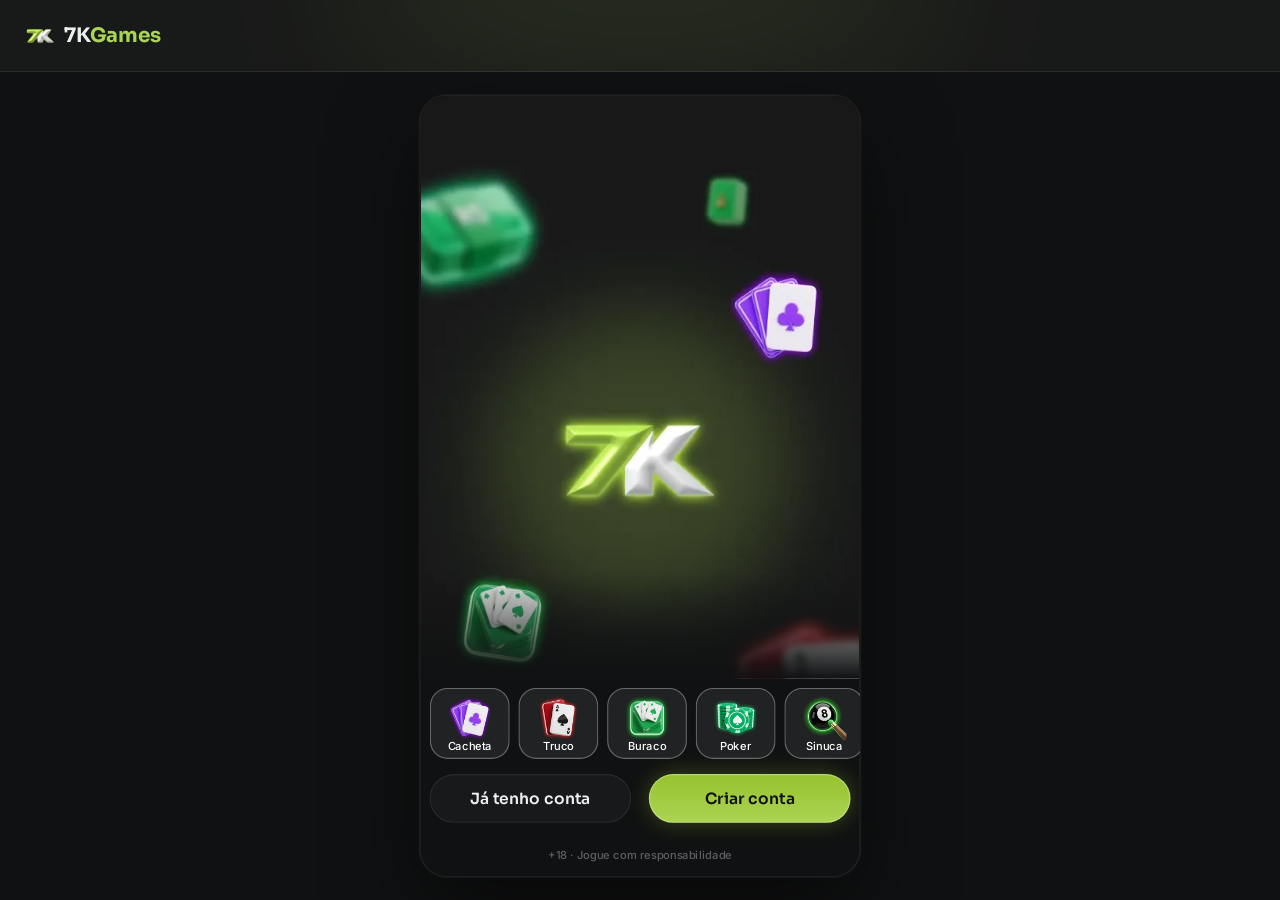
==== index.html @ 57fdcf3d "Loja por classe + O Grande Assalto completa (como no EstrelaGames eb42a3c): famílias em 3 classes (O" ====
<!doctype html>
<html lang="pt-BR">
<head>
<meta charset="utf-8">
<meta name="viewport" content="width=device-width, initial-scale=1, viewport-fit=cover, user-scalable=no">
<meta name="robots" content="noindex, nofollow">
<meta name="theme-color" content="#141e2a">
<meta name="mobile-web-app-capable" content="yes">
<meta name="apple-mobile-web-app-capable" content="yes">
<meta name="apple-mobile-web-app-status-bar-style" content="black-translucent">
<title>7K Games · protótipo</title>
<link rel="icon" href="assets/ui/logo_icon.webp">
<link rel="preconnect" href="https://fonts.googleapis.com">
<link rel="preconnect" href="https://fonts.gstatic.com" crossorigin>
<link rel="stylesheet" href="https://fonts.googleapis.com/css2?family=Inter:wght@400;500;600;700&family=Sora:wght@600;700;800&display=swap">
<link rel="stylesheet" href="css/tokens.css?v=7k-11202128">
<link rel="stylesheet" href="css/ui.css?v=7k-11202128">
<link rel="stylesheet" href="css/screens.css?v=7k-11202128">
<link rel="stylesheet" href="css/game.css?v=7k-11202128">
<link rel="stylesheet" href="css/desk.css?v=7k-11202128">
</head>
<body>
<svg width="0" height="0" style="position:absolute" aria-hidden="true">
  <defs><clipPath id="hexclip" clipPathUnits="objectBoundingBox"><path id="hexpath" d=""/></clipPath></defs>
  <symbol id="s-E" viewBox="0 0 16 20"><path d="M8 0C5 4 0 7.5 0 11.5C0 14 2 16 4.5 16C5.7 16 6.8 15.5 7.5 14.7C7.3 16.6 6.5 18.3 5 20H11C9.5 18.3 8.7 16.6 8.5 14.7C9.2 15.5 10.3 16 11.5 16C14 16 16 14 16 11.5C16 7.5 11 4 8 0Z"/></symbol>
  <symbol id="s-C" viewBox="0 0 20 18.4"><path d="M10 18.35L8.55 17.03C3.4 12.36 0 9.28 0 5.5C0 2.420 2.42 0 5.5 0C7.24 0 8.91 0.81 10 2.09C11.09 0.81 12.76 0 14.5 0C17.58 0 20 2.42 20 5.5C20 9.28 16.6 12.36 11.45 17.04L10 18.35Z"/></symbol>
  <symbol id="s-O" viewBox="0 0 15 20"><path d="M7.5 0L15 10L7.5 20L0 10L7.5 0Z"/></symbol>
  <symbol id="s-P" viewBox="0 0 18 18.5"><path d="M9 0C11.3 0 13.2 1.9 13.2 4.2C13.2 5 13 5.7 12.6 6.3C13 6.2 13.4 6.1 13.8 6.1C16.1 6.1 18 8 18 10.3C18 12.6 16.1 14.5 13.8 14.5C12.5 14.5 11.3 13.9 10.5 12.9C10.7 14.9 11.6 16.8 13.1 18.5H4.9C6.4 16.8 7.3 14.9 7.5 12.9C6.7 13.9 5.5 14.5 4.2 14.5C1.9 14.5 0 12.6 0 10.3C0 8 1.9 6.1 4.2 6.1C4.6 6.1 5 6.2 5.4 6.3C5 5.7 4.8 5 4.8 4.2C4.8 1.9 6.7 0 9 0Z"/></symbol>
  <symbol id="i-copy" viewBox="0 0 448 512"><path d="M208 0H332.1c12.7 0 24.9 5.1 33.9 14.1l67.9 67.9c9 9 14.1 21.2 14.1 33.9V336c0 26.5-21.5 48-48 48H208c-26.5 0-48-21.5-48-48V48c0-26.5 21.5-48 48-48zM48 128h80v64H64V448H256V416h64v48c0 26.5-21.5 48-48 48H48c-26.5 0-48-21.5-48-48V176c0-26.5 21.5-48 48-48z"/></symbol>
  <symbol id="i-share" viewBox="0 0 448 512"><path d="M352 224c53 0 96-43 96-96s-43-96-96-96s-96 43-96 96c0 4 .2 8 .7 11.9l-94.1 47C145.4 170.2 121.9 160 96 160c-53 0-96 43-96 96s43 96 96 96c25.9 0 49.4-10.2 66.6-26.9l94.1 47c-.5 3.9-.7 7.8-.7 11.9c0 53 43 96 96 96s96-43 96-96s-43-96-96-96c-25.9 0-49.4 10.2-66.6 26.9l-94.1-47c.5-3.9 .7-7.8 .7-11.9s-.2-8-.7-11.9l94.1-47C302.6 213.8 326.1 224 352 224z"/></symbol>
  <symbol id="i-wa" viewBox="0 0 448 512"><path d="M380.9 97.1C339 55.1 283.2 32 223.9 32c-122.4 0-222 99.6-222 222 0 39.1 10.2 77.3 29.6 111L0 480l117.7-30.9c32.4 17.7 68.9 27 106.1 27h.1c122.3 0 224.1-99.6 224.1-222 0-59.3-25.2-115-67.1-157zm-157 341.6c-33.2 0-65.7-8.9-94-25.7l-6.7-4-69.8 18.3L72 359.2l-4.4-7c-18.5-29.4-28.2-63.3-28.2-98.2 0-101.7 82.8-184.5 184.6-184.5 49.3 0 95.6 19.2 130.4 54.1 34.8 34.9 56.2 81.2 56.1 130.5 0 101.8-84.9 184.6-186.6 184.6zm101.2-138.2c-5.5-2.8-32.8-16.2-37.9-18-5.1-1.9-8.8-2.8-12.5 2.8-3.7 5.6-14.3 18-17.6 21.8-3.2 3.7-6.5 4.2-12 1.4-32.6-16.3-54-29.1-75.5-66-5.7-9.8 5.7-9.1 16.3-30.3 1.8-3.7.9-6.9-.5-9.7-1.4-2.8-12.5-30.1-17.1-41.2-4.5-10.8-9.1-9.3-12.5-9.5-3.2-.2-6.9-.2-10.6-.2-3.7 0-9.7 1.4-14.8 6.9-5.1 5.6-19.4 19-19.4 46.3 0 27.3 19.9 53.7 22.6 57.4 2.8 3.7 39.1 59.7 94.8 83.8 35.2 15.2 49 16.5 66.6 13.9 10.7-1.6 32.8-13.4 37.4-26.4 4.6-13 4.6-24.1 3.2-26.4-1.3-2.5-5-3.9-10.5-6.6z"/></symbol>
  <symbol id="i-pen" viewBox="0 0 512 512"><path d="M362.7 19.3L314.3 67.7 444.3 197.7l48.4-48.4c25-25 25-65.5 0-90.5L453.3 19.3c-25-25-65.5-25-90.5 0zm-71 71L58.6 323.5c-10.4 10.4-18 23.3-22.2 37.4L1 481.2C-1.5 489.7 .8 498.8 7 505s15.3 8.5 23.7 6.1l120.3-35.4c14.1-4.2 27-11.8 37.4-22.2L421.7 220.3 291.7 90.3z"/></symbol>
  <symbol id="i-plus" viewBox="0 0 448 512"><path d="M256 80c0-17.7-14.3-32-32-32s-32 14.3-32 32v144H48c-17.7 0-32 14.3-32 32s14.3 32 32 32h144v144c0 17.7 14.3 32 32 32s32-14.3 32-32V288h144c17.7 0 32-14.3 32-32s-14.3-32-32-32H256V80z"/></symbol>
  <symbol id="i-chev-l" viewBox="0 0 320 512"><path d="M9.4 233.4c-12.5 12.5-12.5 32.8 0 45.3l192 192c12.5 12.5 32.8 12.5 45.3 0s12.5-32.8 0-45.3L77.3 256 246.6 86.6c12.5-12.5 12.5-32.8 0-45.3s-32.8-12.5-45.3 0l-192 192z"/></symbol>
  <symbol id="i-chev-r" viewBox="0 0 320 512"><path d="M310.6 233.4c12.5 12.5 12.5 32.8 0 45.3l-192 192c-12.5 12.5-32.8 12.5-45.3 0s-12.5-32.8 0-45.3L242.7 256 73.4 86.6c-12.5-12.5-12.5-32.8 0-45.3s32.8-12.5 45.3 0l192 192z"/></symbol>
  <symbol id="i-chev-l-light" viewBox="0 0 320 512"><path d="M20.7 267.3c-6.2-6.2-6.2-16.4 0-22.6l192-192c6.2-6.2 16.4-6.2 22.6 0s6.2 16.4 0 22.6L54.6 256 235.3 436.7c6.2 6.2 6.2 16.4 0 22.6s-16.4 6.2-22.6 0l-192-192z"/></symbol>
  <symbol id="i-chev-r-light" viewBox="0 0 320 512"><path d="M299.3 244.7c6.2 6.2 6.2 16.4 0 22.6l-192 192c-6.2 6.2-16.4 6.2-22.6 0s-6.2-16.4 0-22.6L265.4 256 84.7 75.3c-6.2-6.2-6.2-16.4 0-22.6s16.4-6.2 22.6 0l192 192z"/></symbol>
  <symbol id="i-x" viewBox="0 0 384 512"><path d="M324.5 411.1c6.2 6.2 16.4 6.2 22.6 0s6.2-16.4 0-22.6L214.6 256 347.1 123.5c6.2-6.2 6.2-16.4 0-22.6s-16.4-6.2-22.6 0L192 233.4 59.5 100.9c-6.2-6.2-16.4-6.2-22.6 0s-6.2 16.4 0 22.6L169.4 256 36.9 388.5c-6.2 6.2-6.2 16.4 0 22.6s16.4 6.2 22.6 0L192 278.6 324.5 411.1z"/></symbol>
  <symbol id="i-search" viewBox="0 0 512 512"><path d="M384 208A176 176 0 1 0 32 208a176 176 0 1 0 352 0zM343.3 366C307 397.2 259.7 416 208 416C93.1 416 0 322.9 0 208S93.1 0 208 0S416 93.1 416 208c0 51.7-18.8 99-50 135.3L507.3 484.7c6.2 6.2 6.2 16.4 0 22.6s-16.4 6.2-22.6 0L343.3 366z"/></symbol>
  <symbol id="i-check" viewBox="0 0 512 512"><path d="M256 512A256 256 0 1 0 256 0a256 256 0 1 0 0 512zM369 209L241 337c-9.4 9.4-24.6 9.4-33.9 0l-64-64c-9.4-9.4-9.4-24.6 0-33.9s24.6-9.4 33.9 0l47 47L335 175c9.4-9.4 24.6-9.4 33.9 0s9.4 24.6 0 33.9z"/></symbol>
  <symbol id="i-eye" viewBox="0 0 576 512"><path d="M288 32c-80.8 0-145.5 36.8-192.6 80.6C48.6 156 17.3 208 2.5 243.7c-3.3 7.9-3.3 16.7 0 24.6C17.3 304 48.6 356 95.4 399.4C142.5 443.2 207.2 480 288 480s145.5-36.8 192.6-80.6c46.8-43.5 78.1-95.4 93-131.1c3.3-7.9 3.3-16.7 0-24.6c-14.9-35.7-46.2-87.7-93-131.1C433.5 68.8 368.8 32 288 32zM144 256a144 144 0 1 1 288 0 144 144 0 1 1 -288 0zm144-64c0 35.3-28.7 64-64 64c-7.1 0-13.9-1.2-20.3-3.3c-5.5-1.8-11.9 1.6-11.7 7.4c.3 6.9 1.3 13.8 3.2 20.7c13.7 51.2 66.4 81.6 117.6 67.9s81.6-66.4 67.9-117.6c-11.1-41.5-47.8-69.4-88.6-71.1c-5.8-.2-9.2 6.1-7.4 11.7c2.1 6.4 3.3 13.2 3.3 20.3z"/></symbol>
  <symbol id="i-send" viewBox="0 0 512 512"><path d="M498.1 5.6c10.1 7 15.4 19.1 13.5 31.2l-64 416c-1.5 9.7-7.4 18.2-16 23s-18.9 5.4-28 1.6L284 427.7l-68.5 74.1c-8.9 9.7-22.9 12.9-35.2 8.1S160 493.2 160 480V396.4c0-4 1.5-7.8 4.2-10.7L331.8 202.8c5.8-6.3 5.6-16-.4-22s-15.7-6.4-22-.7L106 360.8 17.7 316.6C7.1 311.3 .3 300.7 0 288.9s5.9-22.8 16.1-28.7l448-256c10.7-6.1 23.9-5.5 34 1.4z"/></symbol>
  <symbol id="i-star" viewBox="0 0 576 512"><path d="M316.9 18C311.6 7 300.4 0 288.1 0s-23.4 7-28.8 18L195 150.3 51.4 171.5c-12 1.8-22 10.2-25.7 21.7s-.7 24.2 7.9 32.7L137.8 329 113.2 474.7c-2 12 3 24.2 12.9 31.3s23 8 33.8 2.3l128.3-68.5 128.3 68.5c10.8 5.7 23.9 4.9 33.8-2.3s14.9-19.3 12.9-31.3L438.5 329 542.7 225.9c8.6-8.5 11.7-21.2 7.9-32.7s-13.7-19.9-25.7-21.7L381.2 150.3 316.9 18z"/></symbol>
  <symbol id="i-star-o" viewBox="0 0 576 512"><path d="M287.9 0c9.2 0 17.6 5.2 21.6 13.5l68.6 141.3 153.2 22.6c9 1.3 16.5 7.6 19.3 16.3s.5 18.1-5.9 24.5L433.6 328.4l26.2 155.6c1.5 9-2.2 18.1-9.7 23.5s-17.3 6-25.3 1.7l-137-73.2L151 509.1c-8.1 4.3-17.9 3.7-25.3-1.7s-11.2-14.5-9.7-23.5l26.2-155.6L31.1 218.2c-6.5-6.4-8.7-15.9-5.9-24.5s10.3-14.9 19.3-16.3l153.2-22.6L266.3 13.5C270.4 5.2 278.7 0 287.9 0zm0 79L235.4 187.2c-3.5 7.1-10.2 12.1-18.1 13.3L99 217.9 184.9 303c5.5 5.5 8.1 13.3 6.8 21L171.4 443.7l105.2-56.2c7.1-3.8 15.6-3.7 22.6 0l105.2 56.2L384.2 324.1c-1.3-7.7 1.2-15.5 6.8-21l85.9-85.1L358.6 200.5c-7.8-1.2-14.6-6.1-18.1-13.3L287.9 79z"/></symbol>
</svg>

<!-- desktop (js/desk.js): header largo, menu e chat ao vivo em volta da coluna 9:16 -->
<header class="dkh" id="dkh"></header>
<aside class="dkl" id="dkl" aria-label="Menu"></aside>
<aside class="dkr" id="dkr" aria-label="Chat ao vivo"></aside>

<div class="stage-wrap"><div class="phone" id="phone">
  <div class="status" aria-hidden="true"><span>9:41</span><span class="island"></span>
    <span class="icons"><svg width="18" height="12" viewBox="0 0 18 12" fill="#fff"><rect x="0" y="8" width="3" height="4" rx="1"/><rect x="5" y="5.5" width="3" height="6.5" rx="1"/><rect x="10" y="3" width="3" height="9" rx="1"/><rect x="15" y="0" width="3" height="12" rx="1"/></svg><svg width="16" height="12" viewBox="0 0 16 12" fill="#fff"><path d="M8 2.2c2.3 0 4.4.9 6 2.4l1.1-1.1A10 10 0 0 0 8 .6 10 10 0 0 0 .9 3.5L2 4.6a8.4 8.4 0 0 1 6-2.4zm0 3.3c1.4 0 2.7.5 3.7 1.4l1.1-1.1A7 7 0 0 0 8 3.9a7 7 0 0 0-4.8 1.9l1.1 1.1c1-.9 2.3-1.4 3.7-1.4zm0 3.3c.6 0 1.1.2 1.5.6L8 11 6.5 9.4c.4-.4.9-.6 1.5-.6z"/></svg><svg width="27" height="13" viewBox="0 0 27 13" fill="none"><rect x=".5" y=".5" width="23" height="12" rx="3.5" stroke="#fff" opacity=".4"/><rect x="2" y="2" width="20" height="9" rx="2" fill="#fff"/><rect x="25" y="4.5" width="1.6" height="4" rx=".8" fill="#fff" opacity=".4"/></svg></span>
  </div>
  <div class="app" id="app">
    <!-- telas do app (renderizadas pelo js/screens.js) -->
    <section class="scr" id="view"></section>

    <!-- tela de jogo: os motores (js/games.js) desenham dentro dela -->
    <section class="scr game-scr" id="scr-game" hidden>
      <header class="hud" id="hud"></header>
      <div class="jogo" id="jogo"><div class="board" id="board"></div></div>
      <nav class="mnav" id="mnav">
        <button data-g="voltar"><span class="back"><svg><use href="#i-chev-l-light"/></svg></span><span>Voltar</span></button>
        <button data-g="chat"><img class="ic" src="assets/icons/chat.webp" alt=""><span>Chat</span></button>
        <button data-g="mesa"><img class="ic" src="assets/icons/friends.webp" alt=""><span>Mesa</span></button>
        <button data-g="voz"><img class="ic" id="micIco" src="assets/icons/microphone-off.webp" alt=""><span>Voz</span></button>
        <button data-g="ajustes"><img class="ic" src="assets/icons/gear.webp" alt=""><span>Ajustes</span></button>
      </nav>
    </section>

    <div class="toast" id="toast"><span class="hint-pill" id="toastTxt"></span></div>
    <div id="sheet"></div>
    <div id="overlay"></div>
  </div>
</div></div>

<script src="js/core.js?v=7k-11202128"></script>
<script src="js/ui.js?v=7k-11202128"></script>
<script src="js/screens.js?v=7k-11202128"></script>
<script src="js/loja.js?v=7k-11202128"></script>
<script src="js/social.js?v=7k-11202128"></script>
<script src="js/torneios.js?v=7k-11202128"></script>
<script src="js/sala.js?v=7k-11202128"></script>
<script src="js/games.js?v=7k-11202128"></script>
<script src="js/sinuca.js?v=7k-11202128"></script>
<script src="js/desk.js?v=7k-11202128"></script>
<script src="js/boot.js?v=7k-11202128"></script>
</body>
</html>
---- css/tokens.css ----
/* 7K Games · tokens do DS EstrelaGames (Rjx31bgpOt4m1U8DVKyWtd · modo 7K Games), valores resolvidos 1:1 */
:root{
  color-scheme: dark;
  /* background */
  --bg-default:#101112; --bg-subtle:#181919; --bg-strong:#212223; --bg-raised:#28292a; --bg-inset:#010101; --bg-highlight:#ffffff14; --bg-chrome:#181919; --bg-divider:#28292a; --bg-band:#00000052;
  --bga-default-50:#10111280; --bga-default-75:#101112bf; --bga-subtle-50:#18191980; --bga-subtle-75:#181919bf;
  --bga-strong-25:#21222340; --bga-strong-50:#21222380; --bga-strong-75:#212223bf;
  --bga-secondary-16:#aad45329; --bga-secondary-32:#aad45352; --bga-accent-12:#ffc8411f;
  /* border */
  --border-muted:#ffffff14; --border-default:#212223; --border-strong:#383a3b; --border-focus:#97c22e;
  --border-hl-top:#ffffff29; --border-gold-top:#d9f1b1e5; --border-gold-bottom:#97c22e5c;
  /* text */
  --text-default:#edeeee; --text-muted:#b0b4b6; --text-link:#aad453; --text-subtle:#5d6062; --text-disabled:#454849;
  --text-brand:#aad453; --text-success:#52de7e; --text-error:#ff6b6e; --text-prize:#ffc841;
  --text-on-color:#ffffff; --text-on-color-muted:#ffffffd9; --text-on-color-subtle:#ffffffb2; --text-on-light:#101112;
  /* system */
  --sys-info:#a1cd3d; --sys-success:#2cc160; --sys-success-strong:#8cf0a9; --sys-warning:#ffbe2e; --sys-error:#ef4452;
  --sysa-success-25:#2cc16040; --sysa-error-25:#ef445240; --sysa-info-25:#3b74f540;
  --notification-error:#ef4452;
  /* effects */
  --hl-subtle:#ffffff29; --hl:#ffffff52; --hl-strong:#ffffff7a;
  --shadow-faint:#0000001f; --shadow-subtle:#0000003d; --shadow:#00000066; --shadow-strong:#00000080;
  --glow-info:#97c22e52; --glow-accent:#ffbe2e52; --glow-success:#52de7ea3; --glow-gold:#aad45352; --glow-blue:#aad453; --glow-red:#ff6b6e;
  /* surfaces */
  --surface-card-top:#181919; --surface-card-bottom:#101112; --surface-elevated-top:#28292a; --surface-elevated-bottom:#181919;
  /* buttons */
  --btn-primary-top:#97c22e; --btn-primary-bg:#5c7428; --btn-secondary-border:#a1cd3d;
  --btn-disabled-top:#28292a; --btn-disabled-bg:#28292a; --btn-disabled-text:#454849;
  /* tabs */
  --tab-default-text:#b0b4b6; --tab-container:#212223; --input-border:#212223;
  --tab-padrao:#97c22e; --tab-padrao-tint:#97c22e3d; --tab-rosa:#e93d82; --tab-rosa-tint:#e93d823d;
  /* games */
  --game-truco:#e5484d; --game-paulista:#3b74f5; --game-cacheta:#8752f2; --game-tranca:#2cc160; --game-buraco:#1f9a4a;
  --game-poker:#0fa968; --game-sinuca:#2fa35a; --game-todos:#a1cd3d; --game-domino:#14b8a6; --game-dama:#f76b15; --game-xadrez:#5b6cff;
  --game-paulista-tint:#3b74f53d; --game-truco-tint:#e5484d3d; --game-cacheta-tint:#8752f23d; --game-buraco-tint:#1f9a4a3d; --game-poker-tint:#0fa9683d; --game-sinuca-tint:#2fa35a3d;
  /* crew */
  --crew-engenheiro:#4fb3ff; --crew-comandante:#f5c542; --crew-piloto:#ff5a36; --crew-navegador:#e86bff; --crew-explorador:#4dffb8;
  --crew-bar:#ff9f43; --crew-reis:#34d399; --crew-nobru:#3d8bff; --crew-inhui:#ff4fb0;
  /* famílias da página Skins (mesma cor da chamada do Truco) */
  --crew-laje:#ff7f50; --crew-portaria:#3ddc84; --crew-live:#b45cff; --crew-feira:#ffa62b; --crew-navalha:#ff4fb0; --crew-varzea:#5be37d; --crew-oficina:#3db8ff; --crew-posto:#ff3b4a; --crew-fliper:#a45cff; --crew-grau:#4fa3ff; --crew-palpite:#f2b233; --crew-assalto:#ff4fa3;
  /* stake / table */
  --stake-padrao-top:#42531f; --stake-padrao-bottom:#212915; --stake-iniciante-top:#1f9a4a; --stake-iniciante-bottom:#1f502c;
  --table-card-top:#1f5a4a; --table-card-bottom:#0f2e2a; --table-stake:#ffc841;
  --plus-bg:#52de7e; --plus-icon:#101112;
  --btn-success-top:#52de7e; --btn-success-bg:#1f9a4a; /* DS button-glass ☰ Type=Success (Comprar) */
  /* cards */
  --card-face:#ffffff; --card-border:#9ea2a4; --suit-red:#c72c3d; --suit-black:#141922; --back-top:#4e6324; --back-bottom:#2c3716;
  /* seat timer */
  --seat-timer-track:#ffffff1f; --seat-timer:#a1cd3d;
  /* type */
  --f-display:"Sora", "Inter", system-ui, sans-serif;
  --f-ui:"Inter", system-ui, -apple-system, sans-serif;
  --f-call:"Industry", "Sora", sans-serif;
  /* marca · 7K Games (sobrescreve) */
  --back-top:#5c7428; --back-bottom:#2c3716; --btn-primary-text:#101112; --btn-primary-bg:#aad453; --crew-nobru:#A1CD3D; --crew-inhui:#A1CD3D; --crew-rainha7k:#AAD453;
}
/* estilos de texto do DS */
.t-d3xl{font:700 64px/1.2 var(--f-display);letter-spacing:-.02em}
.t-d2xl{font:700 48px/1.2 var(--f-display);letter-spacing:-.02em}
.t-dxl{font:700 40px/1.2 var(--f-display);letter-spacing:-.02em}
.t-dl{font:700 32px/1.2 var(--f-display);letter-spacing:-.02em}
.t-dm{font:700 24px/1.2 var(--f-display);letter-spacing:-.01em}
.t-ds{font:700 20px/1.2 var(--f-display);letter-spacing:-.01em}
.t-dxs{font:600 16px/1.2 var(--f-display)}
.t-d2xs{font:600 14px/1.2 var(--f-display)}
.t-d3xs{font:600 12px/1.2 var(--f-display)}
.t-hm{font:700 20px/1.2 var(--f-ui)}
.t-ll{font:500 16px/1 var(--f-ui)} .t-lm{font:500 14px/1 var(--f-ui)} .t-ls{font:500 12px/1 var(--f-ui)} .t-lxs{font:500 10px/1 var(--f-ui)} .t-l2xs{font:500 8px/1 var(--f-ui)}
.t-link{font:700 12px/1.5 var(--f-ui)}
.t-p2xl{font:400 20px/1.5 var(--f-ui)} .t-pm{font:400 14px/1.5 var(--f-ui)} .t-ps{font:400 12px/1.5 var(--f-ui)}
---- css/ui.css ----
/* EstrelaGames · base + componentes do DS (Apple Gamer Style · Glass). Medidas 1:1 com o Figma (frame 375). */
*{box-sizing:border-box}
html,body{height:100%;margin:0}
body{background:#05080c;color:var(--text-default);font-family:var(--f-ui);-webkit-font-smoothing:antialiased;overflow:hidden;-webkit-text-size-adjust:100%}
button{font:inherit;color:inherit;border:0;background:none;padding:0;margin:0;cursor:pointer;-webkit-tap-highlight-color:transparent;text-align:inherit}
button:focus-visible,[role="button"]:focus-visible{outline:2px solid var(--border-focus);outline-offset:2px}
/* cards clicáveis são div[role=button]: o WebKit (iPhone) não estica os filhos de um <button> com flex */
[role="button"]{cursor:pointer;-webkit-tap-highlight-color:transparent;-webkit-user-select:none;user-select:none;outline:0}
input{font:inherit;color:inherit;border:0;background:none;outline:0;padding:0;margin:0;min-width:0}
img,video{display:block;max-width:100%;user-select:none;-webkit-user-drag:none}
video::-webkit-media-controls,video::-webkit-media-controls-start-playback-button,video::-webkit-media-controls-overlay-play-button{display:none!important;-webkit-appearance:none} /* sem botão de play: os vídeos são fundo */
svg{display:block}
[hidden]{display:none!important}
.ic{flex:none;object-fit:contain;pointer-events:none}

/* ---------- aparelho ---------- */
.stage-wrap{position:fixed;inset:0;display:flex;align-items:center;justify-content:center}
.phone{position:relative;width:375px;height:812px;background:var(--bg-subtle);overflow:hidden;border-radius:48px;box-shadow:0 0 0 10px #0c1016,0 0 0 11px #2a3340,0 40px 80px rgba(0,0,0,.6);transform-origin:center;display:flex;flex-direction:column}
.status{position:relative;flex:none;height:44px;display:flex;align-items:center;justify-content:space-between;padding:0 26px 0 32px;font:600 15px/1 var(--f-ui);background:var(--bg-subtle);z-index:60;pointer-events:none}
.status .island{position:absolute;left:50%;top:10px;width:118px;height:32px;margin-left:-59px;border-radius:20px;background:#000}
.status .icons{display:flex;gap:6px;align-items:center}
.app{position:relative;flex:1;min-height:0;overflow:hidden}
@media (max-width:520px){
  .phone{width:100vw;height:100vh;height:100dvh;border-radius:0;box-shadow:none;transform:none!important}
  .status{display:none}
  .app{padding-top:env(safe-area-inset-top,0px)}
}
.scr{position:absolute;inset:0;display:flex;flex-direction:column;background:var(--bg-subtle);overflow:hidden}
.app>.scr{top:env(safe-area-inset-top,0px)}
@media (min-width:521px){.app>.scr{top:0}}
.scroll{flex:1;min-height:0;overflow-y:auto;overflow-x:hidden;-webkit-overflow-scrolling:touch;scrollbar-width:none;overscroll-behavior:contain}
.scroll::-webkit-scrollbar,.hscroll::-webkit-scrollbar{display:none}
/* linha com rolagem lateral: sem clip, sangra até a borda da tela (regra Oct 26) */
.hscroll{display:flex;overflow-x:auto;overflow-y:visible;scrollbar-width:none;margin:0 -8px;padding:0 8px;scroll-padding:0 8px;-webkit-overflow-scrolling:touch}

/* ---------- ícones 3D ---------- */
.i16{width:16px;height:16px}.i20{width:20px;height:20px}.i24{width:24px;height:24px}.i28{width:28px;height:28px}.i32{width:32px;height:32px}.i36{width:36px;height:36px}.i40{width:40px;height:40px}.i48{width:48px;height:48px}

/* ---------- header-game (Mobile · Glass) ---------- */
.hdr{position:relative;flex:none;height:64px;display:flex;align-items:center;gap:4px;padding:8px 12px;background:var(--bg-subtle);overflow:hidden;z-index:20}
.hdr::before{content:"";position:absolute;left:48px;top:-70px;width:280px;height:140px;border-radius:50%;background:var(--glow-blue);filter:blur(60px);opacity:.15;pointer-events:none}
.hdr .side{position:relative;flex:1;min-width:0;display:flex;align-items:center;gap:4px}
.hdr .logo{width:24px;height:36px;display:grid;place-items:center;flex:none}
.hdr .logo img{width:25px;height:24px}
.cpill{flex:1;min-width:0;height:34px;display:flex;align-items:center;gap:2px;padding:4px;border-radius:999px;background:linear-gradient(90deg,#52de7e1a,#21222306),var(--bga-strong-50);box-shadow:inset 0 0 0 1px var(--border-muted);overflow:hidden}
.cpill.bonus{padding:4px 8px 4px 4px;background:linear-gradient(90deg,#21222306,#ffc8411a),var(--bga-strong-50)}
.cpill .ic{width:24px;height:24px}
.cpill .t{flex:1;min-width:0;display:flex;flex-direction:column;gap:2px;text-align:left}
.cpill .t small{font:500 8px/1 var(--f-ui);color:var(--text-muted)}
.cpill .t b{font:700 12px/10px var(--f-ui);color:var(--text-default);white-space:nowrap;overflow:hidden;text-overflow:ellipsis}
.cpill.bonus .t b{color:var(--text-prize)}
.cpill .plus{width:20px;height:20px;border-radius:10px;background:var(--plus-bg);display:grid;place-items:center;flex:none}
.cpill .plus svg{width:12px;height:12px;fill:var(--plus-icon)}
/* saldo com seta: abre o dropdown (DS header-game ◉ Expanded) */
.cpill .chev{width:20px;height:20px;display:grid;place-items:center;flex:none}
.cpill .chev svg{width:10px;height:10px;fill:var(--text-muted);transform:rotate(90deg);transition:transform .2s}
.cpill.open{box-shadow:inset 0 0 0 1px var(--border-strong)} .cpill.open .chev svg{transform:rotate(-90deg)}
.hdr .hbuy{flex:1;min-width:0}
/* dropdown do saldo (DS balance-panel) · celular: preso embaixo do header */
.baldrop{position:absolute;left:0;right:0;top:64px;bottom:0;z-index:45;background:var(--bga-default-75);animation:fade .15s both}
.balp{display:flex;flex-direction:column;gap:16px;max-height:100%;overflow:auto;padding:16px 16px 24px;background:var(--bg-subtle);border-radius:0 0 24px 24px;box-shadow:inset 0 -1px 0 var(--hl-subtle),0 16px 40px rgba(0,0,0,.4);animation:balIn .22s cubic-bezier(.2,.8,.2,1) both}
@keyframes balIn{from{transform:translateY(-12px);opacity:0}}
.balp .top{display:flex;justify-content:space-between;align-items:center}
.balp .top small{font:500 12px/1.2 var(--f-ui);color:var(--text-muted)}
.balp .tv{display:flex;align-items:center;gap:4px}
.balp .eye,.balp .x{display:grid;place-items:center;width:28px;height:28px}
.balp .eye svg{width:20px;height:20px;fill:var(--text-muted)}
.balp .x svg{width:12px;height:12px;fill:var(--text-muted);transform:rotate(-90deg)}
.balp .rows{display:flex;flex-direction:column;gap:12px}
.balp .kv{display:flex;justify-content:space-between;gap:12px;font:400 14px/1.4 var(--f-ui);color:var(--text-muted)}
.balp .kv b{font-weight:400;color:var(--text-default);font-variant-numeric:tabular-nums;text-align:right}
.balp hr{border:0;height:1px;background:var(--border-muted);margin:0}
.balp .acts{display:flex;gap:12px} .balp .acts .btn{flex:1}
/* Bônus Fidelidade (DS _loyalty-bonus): Resgatar quando tem valor · Juntando com a seta que abre as regras */
.fid{display:flex;flex-direction:column;gap:12px;padding:8px 12px 8px 8px;border-radius:24px;background:var(--bga-strong-50);box-shadow:inset 0 0 0 1px var(--border-muted)}
.fid.ready{flex-direction:row;align-items:center;gap:8px}
.fid .ic{width:28px;height:28px;flex:none}
.fid .t{flex:1;min-width:0;display:flex;flex-direction:column;gap:2px;text-align:left}
.fid .t b{font:400 14px/1.3 var(--f-ui);color:var(--text-default)}
.fid .t small{font:500 10px/1.2 var(--f-ui);color:var(--text-muted)}
.fid .v{font:400 14px/1 var(--f-ui);font-variant-numeric:tabular-nums}
.fid .row{display:flex;align-items:center;gap:8px;width:100%}
.fid .chev{width:20px;height:20px;display:grid;place-items:center;flex:none}
.fid .chev svg{width:10px;height:10px;fill:var(--text-muted);transform:rotate(90deg);transition:transform .2s}
.fid.open{border-radius:16px;padding:8px 12px 12px 8px} .fid.open .chev svg{transform:rotate(-90deg)}
.fid .more{display:flex;flex-direction:column;gap:12px}
.fid .wk{display:flex;flex-direction:column;gap:4px;padding:12px;border-radius:12px;background:var(--bga-default-50);box-shadow:inset 0 0 0 1px var(--border-muted)}
.fid .wk small{font:500 12px/1.2 var(--f-ui);color:var(--text-muted)}
.fid .wk b{font:700 20px/1.2 var(--f-display);color:var(--text-prize);font-variant-numeric:tabular-nums}
.fid p{margin:0;font:400 12px/1.5 var(--f-ui);color:var(--text-muted)}
.fid .kv{font-size:12px}
.hbell{position:relative;width:36px;height:36px;border-radius:18px;background:var(--bga-strong-50);box-shadow:inset 0 0 0 1px var(--border-muted);display:grid;place-items:center;flex:none}
.hbell .ic{width:28px;height:28px}
.hbell i{position:absolute;left:28px;top:0;width:8px;height:8px;border-radius:50%;background:var(--notification-error)}
.hbell i[hidden]{display:none}

/* ---------- header-avatar (hexágono com borda da tripulação) ---------- */
.hav{position:relative;display:inline-block;flex:none;width:var(--w,44px);height:var(--h,48px)}
.hav .gl{position:absolute;left:-4.5%;top:0;width:109%;aspect-ratio:1;border-radius:50%;background:var(--cc);filter:blur(calc(var(--w,44px) * .16));opacity:.45;pointer-events:none}
.hav .hx{position:absolute;inset:0;-webkit-clip-path:url(#hexclip);clip-path:url(#hexclip);background:var(--cc)}
.hav .hx img{position:absolute;inset:2px;width:calc(100% - 4px);height:calc(100% - 4px);object-fit:cover;object-position:center top;-webkit-clip-path:url(#hexclip);clip-path:url(#hexclip);background:var(--bg-raised)}
.hav .on{position:absolute;left:77%;top:75%;width:23%;aspect-ratio:1;border-radius:50%;background:var(--sys-success);box-shadow:0 0 0 1.5px var(--bg-subtle)}
.hav.xs{--w:24px;--h:26px}.hav.s{--w:32px;--h:35px}.hav.m{--w:44px;--h:48px}.hav.l{--w:56px;--h:60px}
.hav.xs .hx img,.hav.s .hx img{inset:1.5px;width:calc(100% - 3px);height:calc(100% - 3px)}
.hav.empty{height:var(--w)}
.hav.empty .av0{position:absolute;inset:4.5%;width:91%;height:91%}
.hav.empty .add{position:absolute;left:63.6%;top:63.6%;width:27.3%;height:27.3%;border-radius:50%;background:var(--plus-bg);box-shadow:0 0 0 1.2px var(--bg-subtle);display:grid;place-items:center}
.hav.empty .add svg{width:58%;height:58%;fill:var(--plus-icon)}

/* ---------- avatar circular (avatar-estrela-games) ---------- */
.av{position:relative;display:inline-block;vertical-align:middle;flex:none;width:var(--s,48px);height:var(--s,48px);border-radius:50%;background:linear-gradient(180deg,var(--surface-elevated-top),var(--surface-elevated-bottom));box-shadow:inset 0 0 0 var(--bw,2px) #ffffff29}
.av img{position:absolute;inset:var(--bw,2px);width:calc(100% - 2*var(--bw,2px));height:calc(100% - 2*var(--bw,2px));border-radius:50%;object-fit:cover;object-position:center top}
.av.s{--s:32px;--bw:1px}.av.m{--s:48px;--bw:2px}.av.l{--s:80px;--bw:3px}.av.xl{--s:120px;--bw:4px}
.av .lvl{position:absolute;left:50%;bottom:-4px;transform:translateX(-50%);padding:1px 6px;border-radius:999px;background:var(--bg-raised);box-shadow:0 0 0 2px var(--bg-default);font:600 12px/14px var(--f-display);white-space:nowrap}
.av.empty .ph{position:absolute;inset:25%;width:50%;height:50%;fill:#ffffff52}
.av .addb{position:absolute;left:63.3%;top:63.3%;width:36.7%;height:36.7%;border-radius:50%;background:var(--plus-bg);display:grid;place-items:center;box-shadow:0 0 0 3px var(--bg-subtle)}
.av .addb svg{width:50%;height:50%;fill:#fff}

/* ---------- navbar-glass ---------- */
.nav{position:absolute;left:16px;right:16px;bottom:calc(12px + env(safe-area-inset-bottom,0px));height:64px;display:flex;align-items:stretch;padding:4px;border-radius:24px;background:var(--bga-strong-75);box-shadow:inset 0 0 0 1px var(--border-muted);-webkit-backdrop-filter:blur(24px);backdrop-filter:blur(24px);z-index:30}
.nav>button{position:relative;flex:1;min-width:0;display:flex;flex-direction:column;align-items:center;justify-content:center;border-radius:20px}
.nav>button .ic{width:32px;height:32px;opacity:.75}
.nav>button>span{font:500 10px/1 var(--f-ui);color:var(--text-subtle);white-space:nowrap}
.nav>button.on{flex:none;width:104px;justify-content:flex-end;gap:2px;padding-bottom:6px;background:var(--bga-secondary-16);box-shadow:inset 0 0 0 1px var(--hl-subtle),0 0 20px var(--glow-info)}
.nav>button.on .ic{position:absolute;left:28px;top:-14px;width:48px;height:48px;opacity:1}
.nav>button.on .lr{width:100%;display:flex;align-items:center;justify-content:space-between;padding:0 8px}
.nav>button.on .lr span{font:500 10px/1 var(--f-ui);color:var(--text-on-color)}
.nav .lr i{width:16px;height:16px;display:grid;place-items:center}
.nav .lr svg{width:10px;height:16px;fill:var(--text-on-color)}

/* ---------- game-block ---------- */
.gb{position:relative;flex:none;width:72px;height:64px;border-radius:16px;display:flex;flex-direction:column;align-items:center;justify-content:center;padding:4px 0;background:var(--tab-container);box-shadow:inset 0 0 0 1px var(--hl);font:500 10px/1 var(--f-ui);color:var(--text-on-color);white-space:nowrap}
.gb .ic{width:40px;height:40px}
.gb.on{justify-content:flex-end;padding:0 0 6px;background:var(--gc);box-shadow:0 4px 12px var(--gs,transparent)}
.gb.on .ic{position:absolute;left:50%;top:-12px;width:60px;height:60px;margin-left:-30px}
.gb .lk{position:absolute;right:4px;top:4px;width:14px;height:14px;opacity:.8}
.gb.on .lk{display:none}
.games-row{gap:8px;padding-top:12px;margin-top:-12px}
.games-row .gb{width:72px}

/* ---------- tabs ---------- */
.tabs{display:flex;gap:2px;height:44px;padding:4px;border-radius:12px;background:var(--bg-raised);box-shadow:inset 0 0 0 1px var(--input-border)}
.tabs>button{position:relative;flex:1;min-width:0;height:34px;border-radius:8px;display:flex;align-items:center;justify-content:center;padding:8px 16px;font:500 12px/1 var(--f-ui);color:var(--tab-default-text);white-space:nowrap}
.tabs>button.on{background:var(--tc-tint);font:700 12px/18px var(--f-ui);color:var(--text-default)}
.tabs>button.on::after{content:"";position:absolute;left:50%;bottom:0;width:24px;height:3px;margin-left:-12px;border-radius:2px;background:var(--tc);box-shadow:0 0 8px var(--tc)}
.tabs>button .lk{font:500 9px/1 var(--f-ui);margin-left:4px;opacity:.7}
.tabs{--tc:var(--tab-padrao);--tc-tint:var(--tab-padrao-tint)}
.tabs.t-azul{--tc:var(--game-paulista);--tc-tint:var(--game-paulista-tint)}
.tabs.t-vermelha{--tc:var(--game-truco);--tc-tint:var(--game-truco-tint)}
.tabs.t-roxa{--tc:var(--game-cacheta);--tc-tint:var(--game-cacheta-tint)}
.tabs.t-verde{--tc:var(--game-buraco);--tc-tint:var(--game-buraco-tint)}
.tabs.t-rosa{--tc:var(--tab-rosa);--tc-tint:var(--tab-rosa-tint)}

/* ---------- button-glass ---------- */
.btn{display:inline-flex;align-items:center;justify-content:center;gap:8px;white-space:nowrap;transition:transform .12s,filter .12s;flex:none}
.btn:active{transform:scale(.97)}
.btn.l{height:48px;padding:0 24px;border-radius:24px;font:600 16px/1.2 var(--f-display)}
.btn.m{height:40px;padding:0 20px;border-radius:20px;font:600 14px/1.2 var(--f-display)}
.btn.s{height:32px;padding:0 16px;border-radius:16px;font:600 12px/1.2 var(--f-display)}
.btn.xl{height:56px;padding:0 24px;border-radius:28px;font:600 16px/1.2 var(--f-display)}
.btn.m44{height:44px;border-radius:22px}
.btn.pri{background:linear-gradient(180deg,var(--btn-primary-top),var(--btn-primary-bg));box-shadow:inset 0 0 0 1px var(--hl),0 0 20px var(--glow-info);color:var(--btn-primary-text)}
.btn.sec{background:var(--bga-strong-50);box-shadow:inset 0 0 0 1px var(--border-muted);color:var(--text-default)}
.btn.ok{background:linear-gradient(180deg,var(--btn-success-top),var(--btn-success-bg));box-shadow:inset 0 0 0 1px var(--hl),0 0 20px var(--glow-success);color:#fff}
.btn:disabled,.btn.dis{background:var(--btn-disabled-bg);box-shadow:none;color:var(--btn-disabled-text);pointer-events:none}
.btn.danger-txt{background:none;box-shadow:none;color:var(--text-error);font:500 14px/1 var(--f-ui)}
.btn.fill{flex:1;min-width:0}
.btn.wide{width:100%}
.btn .ic{width:20px;height:20px}

/* ---------- button-icon ---------- */
.bicon{width:40px;height:40px;border-radius:20px;display:grid;place-items:center;flex:none;background:var(--bga-strong-50);box-shadow:inset 0 0 0 1px var(--border-muted)}
.bicon .ic{width:24px;height:24px}
.bicon.s{width:32px;height:32px;border-radius:16px}.bicon.s .ic{width:20px;height:20px}
.bicon svg{width:14px;height:14px;fill:var(--text-default)}
.bicon.s28{width:28px;height:28px;border-radius:14px}.bicon.s28 svg{width:16px;height:16px}

/* ---------- tag ---------- */
.tag{display:inline-flex;align-items:center;gap:4px;padding:2px 8px;border-radius:999px;font:400 12px/18px var(--f-ui);white-space:nowrap;flex:none}
.tag.neutral{background:#ffffff14;color:var(--text-muted)}
.tag.gold{padding:3px 8px;background:#aad45329;color:#fff;box-shadow:inset 0 0 0 1px #d9f1b18c}
.tag.success{background:var(--sys-success);color:var(--bg-default)}
.tag.danger{background:var(--sys-error);color:var(--text-default)}
.tag.info{background:var(--sys-info);color:var(--text-default)}
.tag.live{background:var(--sys-error);color:var(--text-default)}
.tag.beginner{background:var(--game-buraco);color:var(--text-default)}

/* ---------- section-title ---------- */
.stitle{display:flex;align-items:center;justify-content:space-between;gap:16px}
.stitle .tx{flex:1;min-width:0;display:flex;flex-direction:column;gap:2px}
.stitle b{font:700 20px/1.2 var(--f-display);letter-spacing:-.01em}
.stitle small{font:500 12px/1 var(--f-ui);color:var(--text-muted)}
.trow{display:flex;align-items:center;justify-content:space-between;gap:8px}
.trow b{font:600 14px/1.2 var(--f-display)}
.trow small{font:500 10px/1 var(--f-ui);color:var(--text-subtle)}

/* ---------- page-top ---------- */
.ptop{flex:none;display:flex;align-items:center;justify-content:space-between;gap:8px;padding:8px;min-height:45px}
.ptop .l{display:flex;align-items:center;gap:8px;min-width:0}
.ptop .back{width:28px;height:28px;border-radius:14px;display:grid;place-items:center;background:var(--bga-strong-50);box-shadow:inset 0 0 0 1px var(--border-muted);flex:none}
.ptop .back svg{width:10px;height:16px;fill:var(--text-default)}
.ptop .tx{display:flex;flex-direction:column;min-width:0}
.ptop .tx b{font:600 16px/1.2 var(--f-display);white-space:nowrap;overflow:hidden;text-overflow:ellipsis}
.ptop .tx small{display:flex;align-items:center;gap:4px;font:500 10px/1 var(--f-ui);color:var(--text-muted)}
.ptop .tx small i{width:6px;height:6px;border-radius:50%;background:var(--sys-success)}

/* ---------- input-search / input ---------- */
.search{display:flex;align-items:center;gap:8px;height:40px;padding:0 16px 0 12px;border-radius:20px;background:var(--bga-strong-50);box-shadow:inset 0 0 0 1px var(--border-muted)}
.search svg{width:16px;height:16px;fill:var(--text-muted);flex:none}
.search input{flex:1;font:500 12px/1 var(--f-ui);color:var(--text-default)}
.search input::placeholder{color:var(--text-muted)}
.field{display:flex;flex-direction:column;gap:8px}
.field>label{font:500 14px/1 var(--f-ui);color:var(--text-default)}
.field .box{display:flex;align-items:center;gap:8px;height:40px;padding:8px 12px;border-radius:12px;background:var(--bga-strong-50);box-shadow:inset 0 0 0 1px var(--border-muted)}
.field .box:focus-within{box-shadow:inset 0 0 0 1px var(--border-focus)}
.field .box input{flex:1;font:400 14px/1.5 var(--f-ui);color:var(--text-default)}
.field .box input::placeholder{color:var(--text-disabled)}
.field .box button svg{width:20px;height:20px;fill:var(--text-muted)}

/* ---------- otp ---------- */
.otp{display:flex;gap:8px;justify-content:center}
.otp .bx{width:48px;height:56px;border-radius:12px;background:#ffffff14;display:grid;place-items:center;font:700 24px/1.2 var(--f-display);color:var(--text-default);box-shadow:inset 0 0 0 1px var(--border-muted)}
.otp .bx.act{background:#ffffff1f;box-shadow:inset 0 0 0 2px var(--border-focus),0 0 12px var(--glow-info)}
.otp .bx.act::after{content:"";width:2px;height:24px;background:var(--border-focus);animation:blink 1s steps(1) infinite}
@keyframes blink{50%{opacity:0}}
.otp-in{position:absolute;opacity:0;pointer-events:none;width:1px;height:1px}

/* ---------- progress ---------- */
.prog{height:4px;border-radius:999px;background:#ffffff1f;overflow:hidden;flex:1}
.prog i{display:block;height:100%;border-radius:inherit;background:var(--tab-padrao);transition:width .3s}

/* ---------- stake-pill ---------- */
.stakes{position:relative;height:128px;overflow:hidden;margin:0 -8px}
.stakes .track{position:absolute;top:8px;left:50%;transform:translateX(-50%);display:flex;align-items:center;gap:8px;height:112px}
.sp{position:relative;flex:none;display:flex;flex-direction:column;border-radius:16px;padding:4px 4px 0;background:linear-gradient(180deg,var(--surface-elevated-top),var(--surface-card-bottom));box-shadow:inset 0 0 0 1px #ffffff29,0 16px 40px var(--shadow);transition:width .25s,height .25s}
.sp .st{position:relative;flex:1;align-self:stretch;border-radius:12px;display:flex;flex-direction:column;align-items:center;justify-content:center;gap:4px;background:linear-gradient(180deg,var(--stake-padrao-top),var(--stake-padrao-bottom));box-shadow:inset 0 0 0 1px var(--hl-subtle),inset 0 2px 8px var(--shadow)}
.sp .v{display:flex;align-items:center;gap:4px;font:600 14px/1.2 var(--f-display);white-space:nowrap}
.sp .v .ic{width:14px;height:14px}
.sp .q{position:absolute;top:4px;right:4px;display:flex;align-items:center;gap:3px;padding:2px 5px;border-radius:8px;background:var(--bga-strong-50);font:500 8px/1 var(--f-ui);white-space:nowrap}
.sp .q::before{content:"";width:5px;height:5px;border-radius:50%;background:var(--sys-success)}
.sp .tg{padding:2px 6px;border-radius:6px;background:var(--bga-strong-50);font:500 8px/1 var(--f-ui);color:var(--text-success)}
.sp .ft{flex:none;display:flex;align-items:center;justify-content:center;gap:3px;padding:4px 0 5px;white-space:nowrap}
.sp .ft small{font:500 8px/1 var(--f-ui);color:var(--text-muted)}
.sp .ft b{font:500 8px/1 var(--f-ui)}
.sp.ini .st{background:linear-gradient(180deg,var(--stake-iniciante-top),var(--stake-iniciante-bottom))}
.sp.S{width:68px;height:68px;padding:4px}
.sp.S .q,.sp.S .ft,.sp.S .tg{display:none}
.sp.M{width:88px;height:88px}
.sp.M .v{font:600 16px/1.2 var(--f-display)} .sp.M .v .ic{width:18px;height:18px}
.sp.L{width:112px;height:112px}
.sp.L .v{font:700 20px/1.2 var(--f-display);letter-spacing:-.01em} .sp.L .v .ic{width:24px;height:24px}
.sp.L .ft b{font:500 10px/1 var(--f-ui)}
.sp.on{box-shadow:inset 0 0 0 2px var(--btn-secondary-border),0 0 20px var(--glow-info)}
.sp.on .st{background:linear-gradient(180deg,var(--btn-primary-top),var(--btn-primary-bg))}
.sp.on.ini .st{background:linear-gradient(180deg,var(--stake-iniciante-top),var(--stake-iniciante-bottom))}
.stake-grid{display:grid;grid-template-columns:repeat(3,minmax(0,1fr));gap:12px}
.stake-grid .sp{width:auto;height:88px}

/* ---------- table-glass (mesa aberta) ---------- */
.tg-row{display:grid;grid-template-columns:repeat(2,minmax(0,1fr));gap:16px 8px}
.tgl{position:relative;height:92px;border-radius:46px;padding:4px;display:flex;background:linear-gradient(180deg,var(--surface-elevated-top),var(--surface-card-bottom));box-shadow:inset 0 0 0 1px #ffffff29,0 16px 40px var(--shadow);text-align:left}
.tgl .felt{flex:1;align-self:stretch;min-width:0;display:flex;align-items:center;padding:10px 12px 6px 70px;border-radius:41px;background:linear-gradient(180deg,var(--table-card-top),var(--table-card-bottom));box-shadow:inset 0 0 0 1px var(--hl-subtle),inset 0 2px 8px var(--shadow)}
.tgl .vals{display:flex;flex-direction:column;gap:4px;min-width:0}
.tgl .vals b{font:600 14px/1.2 var(--f-display);color:var(--table-stake);white-space:nowrap}
.tgl .vals small{font:500 10px/1 var(--f-ui);color:#ffffffb2;white-space:nowrap}
.tgl .seats{display:flex;align-items:center;gap:2px;height:20px}
.tgl .seats .pl{display:flex}
.tgl .seats .pl span{width:20px;height:20px;border-radius:10px;overflow:hidden;background:var(--cc);margin-right:-6px;box-shadow:0 0 0 1px var(--table-card-bottom)}
.tgl .seats .pl span img{width:100%;height:100%;object-fit:cover;object-position:center top}
.tgl .seats em{font:600 12px/14px var(--f-display);font-style:normal;margin-left:8px}
.tgl .tab{position:absolute;left:50%;top:-8px;transform:translateX(-50%);padding:2px 8px;border-radius:8px;background:var(--surface-elevated-top);box-shadow:inset 0 0 0 1px var(--border-muted);font:500 10px/12px var(--f-ui);color:var(--text-subtle);white-space:nowrap}
.tgl .deck{position:absolute;left:14px;top:25px;width:52px;height:52px}
.tgl.locked .felt>*{opacity:.55}
.tgl.pool{border-radius:16px}
.tgl.pool .felt{border-radius:12px;position:relative;overflow:hidden;background:linear-gradient(180deg,#2fa35a,#145c32)}
.tgl.pool .felt::before{content:"";position:absolute;left:30%;top:0;bottom:0;border-left:1px solid #ffffff29}
.tgl.pool .pk{position:absolute;width:10px;height:10px;border-radius:50%;background:#000000b2;box-shadow:inset 0 0 0 1px #ffffff1f}

/* ---------- action-tile ---------- */
.atile{width:80px;height:64px;border-radius:16px;display:flex;flex-direction:column;align-items:center;justify-content:center;background:var(--bga-strong-50);box-shadow:inset 0 0 0 1px var(--border-muted);font:600 14px/1.2 var(--f-display);flex:none}
.atile .ic{width:28px;height:28px}

/* ---------- bottom sheet (sheet glass) ---------- */
.veil{position:absolute;inset:0;z-index:50;background:var(--bga-default-75);display:flex;align-items:flex-end;animation:fade .2s both}
.bsheet{position:relative;width:100%;max-height:calc(100% - 24px);display:flex;flex-direction:column;align-items:stretch;gap:12px;padding:8px 12px calc(24px + env(safe-area-inset-bottom,0px));border-radius:24px 24px 0 0;background:var(--bg-subtle);box-shadow:inset 0 1px 0 var(--hl-subtle),0 16px 40px var(--shadow);animation:up .28s cubic-bezier(.2,.9,.3,1) both;overflow:hidden}
.bsheet.g16{gap:16px}
.bsheet .handle{width:36px;height:4px;border-radius:2px;background:var(--border-muted);align-self:center;flex:none}
.bsheet .scroll{margin:0 -12px;padding:0 12px}
.sh-h{display:flex;align-items:center;gap:12px;flex:none}
.sh-h>.ic{width:36px;height:36px}
.sh-h .tx{flex:1;min-width:0;display:flex;flex-direction:column;gap:2px}
.sh-h .tx b{font:600 16px/1.2 var(--f-display)}
.sh-h .tx small{font:500 10px/1.2 var(--f-ui);color:var(--text-subtle)}
.sh-h .tx small.ok{display:flex;align-items:center;gap:6px;color:var(--sys-success)}
.sh-h .tx small.ok::before{content:"";width:8px;height:8px;border-radius:50%;background:var(--sys-success)}
.xbtn{width:32px;height:32px;border-radius:16px;display:grid;place-items:center;background:var(--bga-strong-50);box-shadow:inset 0 0 0 1px var(--border-muted);flex:none}
.xbtn svg{width:14px;height:14px;fill:var(--text-default)}
@keyframes up{from{transform:translateY(100%)}to{transform:none}}
@keyframes fade{from{opacity:0}}
@keyframes pop{from{transform:scale(.3);opacity:0}}

/* ---------- hint (pílula) / toast ---------- */
.hint-pill{display:inline-flex;align-items:center;gap:4px;padding:4px 12px;border-radius:999px;background:var(--bga-strong-75);box-shadow:inset 0 0 0 1px var(--hl-subtle);font:500 10px/1.2 var(--f-ui);color:var(--text-default);white-space:nowrap;-webkit-backdrop-filter:blur(12px);backdrop-filter:blur(12px)}
.toast{position:absolute;left:50%;top:72px;transform:translate(-50%,-8px);opacity:0;transition:opacity .2s,transform .2s;z-index:90;pointer-events:none;max-width:calc(100% - 32px)}
.toast .hint-pill{font-size:11px;padding:6px 14px;white-space:normal;text-align:center}
.toast.show{opacity:1;transform:translate(-50%,0)}

/* ---------- list / cells ---------- */
.cell{display:flex;flex-direction:column;gap:2px;padding:8px;border-radius:12px;background:var(--bga-strong-50);box-shadow:inset 0 0 0 1px var(--border-muted);min-width:0;flex:1}
.cell small{font:500 10px/1 var(--f-ui);color:var(--text-subtle)}
.cell b{font:600 14px/1.2 var(--f-display);white-space:nowrap}
.card-raised{border-radius:16px;background:var(--bg-raised)}
.muted{color:var(--text-muted)}.subtle{color:var(--text-subtle)}.prize{color:var(--text-prize)}.ok{color:var(--text-success)}.err{color:var(--text-error)}

@media (prefers-reduced-motion: reduce){*,*::before,*::after{animation-duration:.01ms!important;animation-iteration-count:1!important;transition-duration:.01ms!important}}
---- css/screens.css ----
/* EstrelaGames · layout das telas (frames do Figma · arquivo WkFIFdpiEMFdsQUZqbs5JA) */

/* ---------- Onboarding · M01 Boas-vindas ---------- */
.ob1{background:var(--bg-default)}
.ob1 .hero{position:relative;flex:1;min-height:0;overflow:hidden;background:#05080c}
.ob1 .hero video{position:absolute;inset:0;width:100%;height:100%;object-fit:cover;object-position:center top}
.ob1 .hero::after{content:"";position:absolute;left:0;right:0;bottom:0;height:96px;background:linear-gradient(180deg,#10111200,var(--bg-default));pointer-events:none}
.ob1 .bottom{flex:none;display:flex;flex-direction:column;gap:2px;padding-bottom:env(safe-area-inset-bottom,0px)}
.ob1 .copy{padding:8px 8px 0}
.ob1 .copy .hscroll{gap:8px}
.ob1 .acts{display:flex}
.ob1 .acts>div{flex:1;min-width:0;padding:12px 8px;display:flex}
.ob1 .acts .btn{flex:1}
.ob1 .legal{margin:0;padding:10px 0 14px;text-align:center;font:500 10px/1 var(--f-ui);color:var(--text-subtle)}

/* ---------- Onboarding · M02–M05 cadastro ---------- */
.ob{padding:12px 8px calc(24px + env(safe-area-inset-bottom,0px));gap:24px}
.ob .obtop{flex:none;display:flex;align-items:center;gap:12px}
.ob .obtop .back{width:32px;height:32px;border-radius:16px;display:grid;place-items:center;background:var(--bga-strong-50);box-shadow:inset 0 0 0 1px var(--border-muted);flex:none}
.ob .obtop .back svg{width:10px;height:16px;fill:var(--text-default)}
.ob .obtop span{font:500 12px/1 var(--f-ui);color:var(--text-muted);flex:none}
.ob .obc{flex:1;min-height:0;display:flex;flex-direction:column;justify-content:space-between;gap:24px;overflow-y:auto;scrollbar-width:none}
.ob .obc::-webkit-scrollbar{display:none}
.ob .obtx{display:flex;flex-direction:column;gap:8px}
.ob h1{margin:0;font:700 32px/1.2 var(--f-display);letter-spacing:-.02em}
.ob .obtx p{margin:0;font:400 14px/1.5 var(--f-ui);color:var(--text-muted)}
.ob .form{display:flex;flex-direction:column;gap:20px}
.ob .obft{display:flex;flex-direction:column;gap:12px;flex:none}
.ob .note{margin:0;font:500 10px/1.4 var(--f-ui);color:var(--text-subtle);text-align:center}
.ob .note a{color:var(--text-link);text-decoration:none}
.ob .resend{display:flex;align-items:center;justify-content:space-between;gap:8px;font:500 14px/1 var(--f-ui);color:var(--text-muted)}
.ob .checks{display:flex;flex-direction:column;gap:10px}
.ob .checks div{display:flex;align-items:center;gap:8px;font:500 12px/1 var(--f-ui);color:var(--text-subtle)}
.ob .checks svg{width:16px;height:16px;fill:var(--text-disabled)}
.ob .checks div.on{color:var(--text-default)}
.ob .checks div.on svg{fill:var(--sys-success)}
.ob .avatar-pick{display:flex;justify-content:center}
.ob .avatar-pick .av{box-shadow:inset 0 0 0 3px var(--btn-secondary-border),0 0 20px var(--glow-info)}
.ob .avail{display:flex;align-items:center;gap:6px;font:500 12px/1 var(--f-ui);color:var(--text-success)}
.ob .avail svg{width:14px;height:14px;fill:currentColor}
.ob .avail.err{color:var(--text-error)}
.ob .sugs{display:flex;flex-wrap:wrap;align-items:center;gap:8px}
.ob .sugs .sl{font:500 10px/1 var(--f-ui);color:var(--text-muted)}
.ob .sugs .tag{cursor:pointer;font:600 12px/14px var(--f-display);padding:4px 10px}

/* ---------- Lobby (Home sem skin) ---------- */
.lobby .glowtop{position:absolute;left:48px;top:-70px;width:280px;height:140px;border-radius:50%;background:var(--glow-blue);filter:blur(60px);opacity:.22;pointer-events:none;z-index:0}
.lobby .content{position:relative;display:flex;flex-direction:column;gap:12px;padding:12px 8px 96px}
.lobby .modos{display:flex;align-items:center;gap:8px}
.lobby .modos .tabs{flex:1;min-width:0}
.lobby .sec{display:flex;flex-direction:column;gap:8px}
.lobby .sec.open{gap:16px}
.lobby .soon-note{margin:-4px 0 0;font:500 12px/1.4 var(--f-ui);color:var(--text-subtle);text-align:center;padding:0 16px}

/* ---------- Home com skin (Jogos) ---------- */
.home{gap:12px}
.home .stage{position:relative;flex:1;min-height:0;margin:0 8px;border-radius:12px;overflow:hidden;background:#0b1220;box-shadow:inset 0 0 0 1px var(--border-strong)}
.home .stage video{position:absolute;inset:0;width:100%;height:100%;object-fit:cover;object-position:center top}
.home .stage .shade{position:absolute;left:0;right:0;bottom:0;height:320px;background:linear-gradient(180deg,#18191900,var(--bg-subtle));pointer-events:none}
.home .stage .ct{position:absolute;inset:0;display:flex;flex-direction:column;justify-content:space-between;gap:8px;padding:8px 8px calc(90px + env(safe-area-inset-bottom,0px))}
.home .stage .gl{display:flex;flex-direction:column;gap:8px;width:70px;min-height:0;overflow-y:auto;padding-top:12px;margin-top:-12px;scrollbar-width:none}
.home .stage .gl::-webkit-scrollbar{display:none}
.home .stage .gl .gb{width:70px;flex:none}
.home .stage .gl .gb:not(.on){background:#212223b8;-webkit-backdrop-filter:blur(12px);backdrop-filter:blur(12px)}
.home .stage .acts{display:flex;gap:8px;align-items:center}
.home .stage .acts .btn{flex:1;height:64px;border-radius:24px;font:600 16px/1.2 var(--f-display)}
.home .stage .acts .atile{-webkit-backdrop-filter:blur(12px);backdrop-filter:blur(12px)}
/* lobby (sem skin): Treino ao lado do Jogar, igual à Home com skin (Figma M01/D01, 03/11) */
.lobby .sec .acts{display:flex;gap:8px;align-items:center}
.lobby .sec .acts .btn{flex:1;height:64px;border-radius:24px;font:600 16px/1.2 var(--f-display)}
.home .rw-hint{position:absolute;left:50%;top:72px;transform:translateX(-50%);z-index:25}

/* ---------- fila (partida rápida / mesa) ---------- */
.qslots{display:grid;gap:8px}
.qslot{height:96px;border-radius:12px;background:var(--bga-strong-50);box-shadow:inset 0 0 0 1px var(--border-muted);display:flex;flex-direction:column;align-items:center;justify-content:center;gap:6px;font:500 10px/1 var(--f-ui);color:var(--text-subtle);min-width:0;padding:0 4px;text-align:center}
.qslot.filled{color:var(--text-default)}
.qslot .spin{width:28px;height:28px;border-radius:50%;border:3px solid var(--border-muted);border-top-color:var(--btn-primary-top);animation:spin 1s linear infinite}
.qslot b{font:500 10px/1.2 var(--f-ui);max-width:100%;overflow:hidden;text-overflow:ellipsis;white-space:nowrap}
@keyframes spin{to{transform:rotate(360deg)}}
.qcount{font:700 64px/1 var(--f-display);text-align:center;text-shadow:0 0 24px var(--glow-info)}
.qinfo{margin:0;font:500 12px/1.4 var(--f-ui);color:var(--text-muted);text-align:center}

/* ---------- Loja ---------- */
.pg-top{flex:none;display:flex;flex-direction:column;gap:2px}
.loja .content,.pack .content,.diamantes .content{display:flex;flex-direction:column;gap:16px;padding:0 8px calc(24px + env(safe-area-inset-bottom,0px))} /* sem navbar: a Loja abre pelo botão da Home */
.chips{gap:8px;padding:4px 8px}
.chip{flex:none;height:36px;display:flex;align-items:center;gap:6px;padding:0 12px 0 8px;border-radius:12px;background:var(--bga-strong-50);box-shadow:inset 0 0 0 1px var(--border-muted);font:500 12px/1 var(--f-ui);color:var(--text-default);white-space:nowrap}
.chip .ic{width:20px;height:20px}
.chip.on{background:var(--bga-secondary-16);box-shadow:inset 0 0 0 1.5px var(--btn-secondary-border),0 0 12px var(--glow-info);color:var(--text-on-color)}
.chip.big{height:40px}.chip.big .ic{width:24px;height:24px}
/* skin-pack-card */
.spk{position:relative;display:flex;flex-direction:column;text-align:left;width:100%}
.spk.L{height:176px;justify-content:space-between;padding:12px;border-radius:20px;overflow:hidden;background-color:var(--skin-art-base,#28292a);background-size:cover;box-shadow:inset 0 0 0 1px var(--border-muted)}
.spk.L::before{content:"";position:absolute;inset:0;background:linear-gradient(180deg,#28292a00 45%,#28292a 100%);pointer-events:none}
.spk.L>*{position:relative}
.spk.L .top{display:flex;gap:8px}
.spk.L .info{display:flex;align-items:center;justify-content:space-between;gap:12px}
.spk.L .info .tx{display:flex;flex-direction:column;min-width:0}
.spk.L .info b{font:600 16px/1.2 var(--f-display)}
.spk.L .info small{font:500 10px/1 var(--f-ui);color:var(--text-muted)}
.spk .tag{font-size:12px}
.spk.S{gap:6px}
.spk.S .art{position:relative;height:96px;border-radius:16px;overflow:hidden;background-color:#28292a;background-size:cover;box-shadow:inset 0 0 0 1px var(--border-muted)}
.spk.S .art::before{content:"";position:absolute;inset:0;background:linear-gradient(180deg,#28292a00 45%,#28292ad9 100%)}
.spk.S .art .tag{position:absolute;left:6px;top:6px;padding:2px 8px}
.spk.S .art .price{position:absolute;right:6px;bottom:6px;padding:3px 8px;border-radius:999px;background:var(--bga-strong-75);box-shadow:inset 0 0 0 1px var(--border-muted);font:500 10px/1 var(--f-ui);-webkit-backdrop-filter:blur(12px);backdrop-filter:blur(12px)}
.spk.S .art .lock{position:absolute;left:50%;top:28px;width:40px;height:40px;margin-left:-20px}
.spk.S.blocked .art{background:var(--bga-strong-75)}
.spk.S.blocked.t1 .art{background:linear-gradient(180deg,#e93d8214,#3a2a6440),var(--bga-strong-75)}
.spk.S.blocked.t2 .art{background:linear-gradient(180deg,#1fb6e814,#28292a40),var(--bga-strong-75)}
.spk.S.blocked .art::before{display:none}
.spk.S .tx{display:flex;flex-direction:column;padding-left:2px}
.spk.S .tx b{font:700 12px/1.5 var(--f-ui)}
.spk.S .tx small{font:500 8px/1 var(--f-ui);color:var(--text-muted)}
.packs{display:flex;flex-direction:column;gap:12px;padding:4px 0 8px}
.pgrid{display:grid;grid-template-columns:repeat(3,minmax(0,1fr));gap:12px 8px}
.loja .note{margin:0;font:500 12px/1 var(--f-ui);color:var(--text-muted);line-height:1.3}
.decks{display:grid;grid-template-columns:repeat(2,minmax(0,1fr));gap:12px}
.deckc{display:flex;flex-direction:column;align-items:center;gap:12px;padding:16px 12px;border-radius:16px;background:var(--bga-strong-50);box-shadow:inset 0 0 0 1px var(--border-muted)}
.deckc.on{box-shadow:inset 0 0 0 2px var(--btn-secondary-border),0 0 12px var(--glow-info)}
.deckc .dk{position:relative;width:64px;height:88px}
.deckc b{font:600 14px/1.2 var(--f-display);text-align:center}
/* página do pacote */
.pk-box{display:flex;flex-direction:column;gap:16px;padding:20px 16px;border-radius:16px;background:var(--bg-subtle)}
.pk-box.unl{gap:12px;padding-bottom:24px}
.crew-rows{display:flex;flex-direction:column;gap:16px}
.crew-row{display:flex;gap:4px}
.crew-row>div{flex:1;min-width:0;display:flex;flex-direction:column;align-items:center;gap:6px}
.crew-row>div small{font:500 10px/1 var(--f-ui);color:var(--text-muted);white-space:nowrap;overflow:hidden;text-overflow:ellipsis;max-width:100%}
.crew-row.duo{gap:12px}
.crew-row.duo>div{gap:8px}
.crew-row.duo>div small{font:500 12px/1 var(--f-ui)}
.uopt{display:flex;align-items:center;gap:12px;padding:12px 16px 12px 12px;border-radius:12px;background:var(--bg-raised);text-align:left;width:100%}
.uopt .ic{width:40px;height:40px}
.uopt .tx{flex:1;min-width:0;display:flex;flex-direction:column;gap:2px}
.uopt .tx b{font:500 14px/1 var(--f-ui)}
.uopt .tx small{font:500 10px/1.2 var(--f-ui);color:var(--text-muted)}
.uopt .pr{font:600 16px/1.2 var(--f-display)}
.uopt .pg{display:flex;flex-direction:column;align-items:flex-end;gap:6px;width:72px}
.uopt .pg b{font:600 14px/1.2 var(--f-display)}
.uopt .pg .tr{width:72px;height:6px;border-radius:3px;background:var(--bg-inset);overflow:hidden}
.uopt .pg .tr i{display:block;height:100%;border-radius:3px;background:var(--sys-success)}
.uopt.owned{box-shadow:inset 0 0 0 1px var(--sys-success)}
/* sheet desbloqueado / você ganhou */
.unlock{align-items:center;gap:16px;padding:8px 16px calc(32px + env(safe-area-inset-bottom,0px))}
.unlock .hero{position:relative;width:343px;max-width:100%;height:208px;flex:none}
.unlock .hero .av{position:absolute;margin-left:calc(var(--s) / -2)} /* left = 50% + deslocamento: centro da imagem, em qualquer largura */
.unlock h2{margin:0;font:700 24px/1.2 var(--f-display);letter-spacing:-.01em;text-align:center}
.unlock p{margin:0;font:500 14px/1.15 var(--f-ui);color:var(--text-muted);text-align:center}
.unlock .row{display:flex;gap:12px;width:100%}
.unlock .row .btn{flex:1}
/* character picker */
.picker{padding:0 8px calc(16px + env(safe-area-inset-bottom,0px));gap:12px}
.picker .stg{position:relative;flex:1;min-height:200px;border-radius:20px;overflow:hidden;background:#0b1220;box-shadow:inset 0 0 0 1px var(--border-muted);display:flex;flex-direction:column;justify-content:flex-end;padding:12px}
.picker .stg video{position:absolute;inset:0;width:100%;height:100%;object-fit:cover;object-position:center top}
.picker .stg::before{content:"";position:absolute;inset:0;background:linear-gradient(180deg,#21222300 50%,var(--bg-subtle) 100%);pointer-events:none;z-index:1}
.picker .arrow{position:absolute;top:50%;width:36px;height:36px;margin-top:-18px;border-radius:18px;display:grid;place-items:center;background:var(--bga-strong-75);box-shadow:inset 0 0 0 1px var(--border-muted);-webkit-backdrop-filter:blur(12px);backdrop-filter:blur(12px);z-index:2}
.picker .arrow svg{width:10px;height:16px;fill:var(--text-default)}
.picker .arrow.p{left:8px}.picker .arrow.n{right:8px}
.picker .ident{position:relative;z-index:2;display:flex;flex-direction:column;gap:2px}
.picker .ident b{font:700 20px/1.2 var(--f-display);letter-spacing:-.01em;text-transform:uppercase}
.picker .ident small{display:flex;align-items:center;gap:6px;font:500 10px/1.2 var(--f-ui);color:var(--text-muted)}
.picker .ident small i{width:8px;height:8px;border-radius:50%;background:var(--btn-secondary-border);flex:none}
.picker .crew{flex:none;display:flex;align-items:center;justify-content:center;gap:12px;height:56px}
.picker .crew button{width:48px;height:48px;border-radius:24px;overflow:hidden;background:var(--cc);box-shadow:inset 0 0 0 1px var(--border-muted);opacity:.55;flex:none;transition:all .2s}
.picker .crew button img{width:100%;height:100%;object-fit:cover;object-position:center top}
.picker .crew button.on{width:56px;height:56px;border-radius:28px;opacity:1;box-shadow:0 0 0 2.5px var(--btn-secondary-border),0 0 14px var(--glow-info)} /* seleção = ação: azul do DS, igual ao Figma */
.picker .acts{flex:none;display:flex;gap:8px}
.picker .acts .btn{flex:1}

/* ---------- Batalhas ---------- */
/* ---------- Torneios (opt-in) ---------- */
.tor .content{display:flex;flex-direction:column;gap:16px;padding:16px 16px 112px}
.tor .ttl{display:flex;flex-direction:column;gap:4px}
.tor .ttl h1{margin:0;font:700 24px/1.2 var(--f-display);letter-spacing:-.01em}
.tor .ttl p{margin:0;font:500 14px/1.15 var(--f-ui);color:var(--text-muted)}
.tor .hscroll{margin:0 -16px;padding:12px 16px 0;margin-top:-12px;gap:8px}
.tlist{display:flex;flex-direction:column;gap:16px}
/* tournament-card-estrela-games · borda e pano da table-glass, abas na borda de cima (prêmio no meio, status à esquerda, Infos à direita) */
.tcard{position:relative;display:flex;width:100%;padding:4px;border-radius:40px;background:linear-gradient(180deg,var(--surface-elevated-top),var(--surface-card-bottom));box-shadow:inset 0 0 0 1px #ffffff29,0 16px 40px var(--shadow);text-align:left}
.tcard .felt{flex:1;min-width:0;height:72px;display:flex;align-items:center;gap:12px;padding:8px 16px 8px 20px;border-radius:36px;background:linear-gradient(180deg,var(--table-card-top),var(--table-card-bottom));box-shadow:inset 0 0 0 1px var(--hl-subtle),inset 0 2px 8px var(--shadow)}
.tcard .jg{display:flex;flex-direction:column;align-items:center;gap:2px;flex:none}
.tcard .jg>.ic{width:40px;height:40px}
.tcard .jg small{display:flex;align-items:center;gap:2px;font:500 10px/1 var(--f-ui);color:var(--text-on-color-subtle)}
.tcard .jg small .ic,.tcard .tm .ic{width:12px;height:12px}
.tcard .info{flex:1;min-width:0;display:flex;flex-direction:column;gap:2px}
.tcard .info>b{font:600 14px/1.2 var(--f-display);white-space:nowrap;overflow:hidden;text-overflow:ellipsis}
.tcard .info>small{font:500 12px/1.2 var(--f-ui);color:var(--text-on-color-subtle);white-space:nowrap;overflow:hidden;text-overflow:ellipsis}
.tcard .tm{display:flex;align-items:center;gap:4px;font:500 12px/1.2 var(--f-ui);color:var(--text-on-color-subtle);white-space:nowrap}
.tcard .tm b{font:600 12px/14px var(--f-display);color:var(--text-default);font-variant-numeric:tabular-nums}
.tcard .tm b.live{color:var(--text-error)}
.tcard .ac{display:flex;flex-direction:column;align-items:center;gap:4px;flex:none}
.tcard .ac small{font:500 10px/1 var(--f-ui);color:var(--text-on-color-subtle);white-space:nowrap}
.tcard .ac small b{font-weight:500;color:var(--text-success)}
.tcard .tb{position:absolute;top:-10px;display:flex;align-items:center;gap:4px;padding:2px 12px;border-radius:10px;background:var(--surface-elevated-top);box-shadow:inset 0 0 0 1px var(--border-muted);font:500 12px/16px var(--f-ui);color:var(--text-on-color-subtle);white-space:nowrap}
.tcard .tb.pz{left:50%;transform:translateX(-50%)}
.tcard .tb.pz b{font:600 12px/16px var(--f-display);color:var(--table-stake)}
.tcard .tb.inf{right:40px;padding:2px 8px;color:var(--text-link)}
.tcard .st{position:absolute;left:40px;top:-11px;display:flex}
.tcard.end .jg>.ic{opacity:.56}
.tcard.end .info>b{color:var(--text-on-color-subtle)}
.tag.live i{width:6px;height:6px;border-radius:50%;background:currentColor}
.tempty .ec{width:96px;height:96px;border-radius:50%;display:grid;place-items:center;background:var(--bga-strong-50)}
.tempty .ec .ic{width:56px;height:56px}
/* sheet do torneio · Regras / Prêmios / Ranking */
.tsh .thead{display:flex;align-items:center;gap:12px}
.tsh .thead .gm{width:56px;height:56px;border-radius:16px;display:grid;place-items:center;background:var(--gt);flex:none}
.tsh .thead .gm .ic{width:40px;height:40px}
.tsh .thead .tx{flex:1;min-width:0;display:flex;flex-direction:column;gap:4px}
.tsh .thead b{font:700 20px/1.2 var(--f-display);letter-spacing:-.01em}
.tsh .thead small{font:500 12px/1.2 var(--f-ui);color:var(--text-muted)}
.tcd{display:flex;flex-direction:column;gap:8px;align-self:stretch}
.tcd>small{font:500 12px/1 var(--f-ui);color:var(--text-muted)}
.tcd .cells{display:flex;gap:8px}
.tcd .cells span{flex:1;display:flex;flex-direction:column;align-items:center;padding:8px;border-radius:12px;background:var(--bg-raised);box-shadow:inset 0 0 0 1px var(--border-muted)}
.tcd .cells b{font:700 20px/1.2 var(--f-display);font-variant-numeric:tabular-nums}
.tcd .cells small{font:500 10px/1 var(--f-ui);color:var(--text-muted)}
.tstats{display:flex;gap:8px}
.tstats .c{flex:1;min-width:0;display:flex;align-items:center;gap:12px;height:60px;padding:12px 16px;background:var(--bg-raised)}
.tstats .c .ic{width:36px;height:36px}
.tstats .c span{display:flex;flex-direction:column;min-width:0}
.tstats .c b{font:700 20px/1.2 var(--f-display);letter-spacing:-.01em;white-space:nowrap}
.tstats .c small{font:500 10px/1 var(--f-ui);color:var(--text-subtle)}
.trules{display:flex;flex-direction:column;gap:12px}
.trules div{display:flex;align-items:flex-start;gap:8px}
.trules .ic{width:16px;height:16px;flex:none;margin-top:1px}
.trules span{font:500 14px/1.3 var(--f-ui)}
.tprz,.trank{display:flex;flex-direction:column;gap:8px}
.tprz div{display:flex;align-items:center;gap:12px;padding:12px;border-radius:16px;background:linear-gradient(180deg,var(--surface-card-top),var(--surface-card-bottom));box-shadow:inset 0 0 0 1px var(--border-muted)}
.tprz b{flex:1;min-width:0;font:500 16px/1 var(--f-ui)}
.tprz em{font:500 14px/1 var(--f-ui);font-style:normal;color:var(--text-prize)}
.trank .rrow,.trank .rrow+.rrow{border-radius:16px;background:linear-gradient(180deg,var(--surface-card-top),var(--surface-card-bottom));box-shadow:inset 0 0 0 1px var(--border-muted)}
.trank .rrow.me{background:#a1cd3d2e;box-shadow:inset 0 0 0 1px var(--btn-primary-top)}
.trank .rrow.top>em{color:var(--text-brand)}
.trank .rrow .pts small.pz{color:var(--text-prize)}
.tcta{display:flex;flex-direction:column;gap:8px}
.tcta .qinfo,.task .qinfo{font-size:10px}
/* sheets de confirmação · confirmar, saldo insuficiente, cancelar, aviso de início */
.task{display:flex;flex-direction:column;align-items:center;gap:16px}
.task>.ic.hero{width:80px;height:80px}
.task .tx{display:flex;flex-direction:column;gap:8px;text-align:center}
.task h2{margin:0;font:700 24px/1.2 var(--f-display);letter-spacing:-.01em}
.task p{margin:0;font:500 14px/1.3 var(--f-ui);color:var(--text-muted)}
.task .tsum{align-self:stretch;display:flex;flex-direction:column;gap:8px;padding:12px 16px;border-radius:16px;background:var(--bg-raised);box-shadow:inset 0 0 0 1px var(--border-muted)}
.task .tsum div{display:flex;justify-content:space-between;align-items:center;font:500 14px/1 var(--f-ui);color:var(--text-muted)}
.task .tsum b{font:600 14px/1.2 var(--f-display);color:var(--text-default)}
.task .tsum b.err{color:var(--text-error)}
.task .tsum i{height:1px;background:var(--border-muted)}
.task .row{align-self:stretch;display:flex;gap:12px}
/* sheets da mesa (jogadores, chat da mesa) */
.room-list{display:flex;flex-direction:column;border-radius:8px;background:var(--bga-strong-50);overflow:hidden}
.room-list .pr{display:flex;align-items:center;gap:10px;padding:8px 12px;min-height:48px}
.room-list .pr b{flex:1;min-width:0;font:500 14px/1 var(--f-ui)}
.room-list .pr small{font:500 10px/1 var(--f-ui);color:var(--text-subtle)}
.room-list .pr small.ok{color:var(--sys-success)}
.room-list .pr.free b{color:var(--text-subtle)}
.room-info{display:flex;gap:8px}
.room-h{display:flex;justify-content:space-between;font:500 12px/1 var(--f-ui);color:var(--text-muted)}
.leave-btn{padding:12px 0;text-align:center;font:500 14px/1 var(--f-ui);color:var(--text-error);width:100%}
.room-chat{display:flex;flex-direction:column;gap:8px;max-height:132px;overflow-y:auto;scrollbar-width:none}
.room-chat::-webkit-scrollbar{display:none}

/* ---------- Chat ---------- */
.chat .gtabs{flex:none;gap:8px;padding:20px 8px 8px;margin:-12px 0 0}
.chat .feed{flex:1;min-height:0;overflow-y:auto;display:flex;flex-direction:column;padding:8px 0;scrollbar-width:none}
.chat .feed::-webkit-scrollbar{display:none}
.chat .feed .spacer{flex:1}
.chat .sys{padding:4px 0 8px;text-align:center;font:500 10px/1 var(--f-ui);color:var(--text-subtle)}
.cmsg{display:flex;flex-direction:column;gap:8px;padding:4px 16px}
.cmsg .row{display:flex;align-items:flex-start;gap:8px}
.cmsg .ln{flex:1;min-width:0;display:flex;flex-wrap:wrap;align-items:flex-start;gap:6px;padding-top:6px;font:500 14px/1.3 var(--f-ui);color:var(--text-default)}
.cmsg .ln .tx{flex:1;min-width:0;word-wrap:break-word}
.cmsg .ln b{font-weight:500}
.cmsg.of{background:#a1cd3d1f;box-shadow:inset 3px 0 0 #a1cd3d}
.cmsg.es{background:#ffc8411f;box-shadow:inset 3px 0 0 #ffc841}
.cmsg .badge{flex:none;display:inline-flex;align-items:center;gap:4px;height:18px;padding:2px 8px 2px 4px;border-radius:999px;font:500 10px/1 var(--f-ui);margin-top:-1px}
.cmsg .badge .ic{width:14px;height:14px}
.cmsg .badge.of{background:#a1cd3d;color:var(--btn-primary-text)}
.cmsg .badge.es{background:#ffc841;color:#101112}
.av.s.of img{object-fit:contain;padding:5px;background:var(--bg-raised)}
.ccard{display:flex;align-items:center;gap:12px;padding:12px;margin-left:40px;border-radius:16px;background:var(--bga-strong-50);box-shadow:inset 0 0 0 1px var(--border-muted)}
.ccard .ic{width:40px;height:40px}
.ccard .tx{flex:1;min-width:0;display:flex;flex-direction:column}
.ccard .tx small{font:500 8px/1 var(--f-ui);color:var(--text-muted);text-transform:uppercase;letter-spacing:.02em}
.ccard .tx b{font:600 16px/1.2 var(--f-display)}
.ccard .tx span{font:500 10px/1 var(--f-ui);color:var(--text-muted)}
.ccard .btn{flex:none}
.composer{flex:none;display:flex;flex-direction:column;gap:8px;padding:8px 12px calc(88px + env(safe-area-inset-bottom,0px))}
.composer .chint{display:flex;justify-content:space-between;font:500 10px/1 var(--f-ui);color:var(--text-muted)}
.composer .row{display:flex;align-items:center;gap:8px}
.composer .row .bicon svg{width:16px;height:16px;fill:var(--text-default)}
.composer .in{flex:1;min-width:0;height:40px;padding:0 16px;border-radius:20px;background:var(--bga-strong-50);box-shadow:inset 0 0 0 1px var(--border-muted);display:flex;align-items:center}
.composer .in input{flex:1;font:500 12px/1 var(--f-ui)}
.composer .in input::placeholder{color:var(--text-muted)}
.composer .send{width:40px;height:40px;border-radius:20px;display:grid;place-items:center;background:linear-gradient(180deg,var(--btn-primary-top),var(--btn-primary-bg));box-shadow:0 0 20px var(--glow-info);flex:none}
.composer .send svg{width:16px;height:16px;fill:#fff}
.amt-grid{display:grid;grid-template-columns:repeat(4,minmax(0,1fr));gap:8px}
.amt{height:44px;text-align:center;border-radius:12px;background:var(--bga-strong-50);box-shadow:inset 0 0 0 1px var(--border-muted);font:600 14px/1.2 var(--f-display)}
.amt.on{background:var(--bga-secondary-16);box-shadow:inset 0 0 0 1.5px var(--btn-secondary-border),0 0 12px var(--glow-info)}
.total{display:flex;align-items:center;justify-content:space-between;padding:12px 16px;border-radius:12px;background:var(--bg-raised)}
.total small{font:500 12px/1 var(--f-ui);color:var(--text-muted)}
.total b{font:700 20px/1.2 var(--f-display)}
.stepper{display:flex;align-items:center;justify-content:space-between;padding:4px 4px 4px 16px;border-radius:12px;background:var(--bga-strong-50);box-shadow:inset 0 0 0 1px var(--border-muted);font:600 14px/1.2 var(--f-display)}
.stepper div{display:flex;gap:4px}
.gtoast-card{position:absolute;left:16px;right:16px;top:102px;z-index:45;display:flex;align-items:center;gap:12px;padding:12px 16px 12px 12px;border-radius:16px;background:var(--bga-strong-75);-webkit-backdrop-filter:blur(24px);backdrop-filter:blur(24px);box-shadow:0 0 16px var(--sys-success);animation:fade .25s both}
.gtoast-card .ic{width:32px;height:32px}
.gtoast-card div{display:flex;flex-direction:column;gap:2px}
.gtoast-card b{font:600 14px/1.2 var(--f-display)}
.gtoast-card small{font:500 10px/1 var(--f-ui);color:var(--text-muted)}
/* Fichas · o + do saldo mostra "Redirecionando…" e abre a página de Fichas (M01/D01); na volta, o toast do saldo (M02/D02) */
.gtoast-card.fx{top:76px}
.redir{position:absolute;inset:0;z-index:130;display:grid;place-items:center;padding:0 32px;background:var(--bga-default-75);animation:fade .2s both}
.redir .card{width:100%;display:flex;flex-direction:column;align-items:center;gap:16px;padding:24px;border-radius:24px;background:var(--bga-strong-75);-webkit-backdrop-filter:blur(24px);backdrop-filter:blur(24px);box-shadow:0 0 24px var(--sys-info);text-align:center}
.redir .card>.ic{width:64px;height:64px}
.redir .tx{display:flex;flex-direction:column;gap:8px}
.redir .tx b{font:700 20px/1.2 var(--f-display);letter-spacing:-.01em}
.redir .tx span{font:500 12px/1.4 var(--f-ui);color:var(--text-muted)}
.redir .bar{display:block;width:100%;height:4px;border-radius:2px;background:var(--bg-inset);overflow:hidden}
.redir .bar i{display:block;width:0;height:100%;border-radius:2px;background:var(--tab-padrao);animation:redir 1.3s cubic-bezier(.3,.6,.4,1) forwards}
@keyframes redir{to{width:100%}}

/* ---------- Notificações (dropdown do sino) ---------- */
.ndrop{position:absolute;inset:calc(64px + env(safe-area-inset-top,0px)) 0 0;z-index:48;background:var(--bga-default-75);animation:fade .18s both}
.ndrop .panel{position:absolute;left:8px;right:8px;top:4px;max-height:calc(100% - 100px);display:flex;flex-direction:column;gap:12px;padding:12px;border-radius:20px;background:var(--bg-subtle);box-shadow:inset 0 0 0 1px var(--hl-subtle),0 16px 40px var(--shadow);animation:drop .22s cubic-bezier(.2,.9,.3,1) both}
@keyframes drop{from{transform:translateY(-12px);opacity:0}}
.ndrop .nh{display:flex;align-items:center;justify-content:space-between}
.ndrop .nh b{font:600 16px/1.2 var(--f-display)}
.ndrop .nh button{font:700 12px/1.5 var(--f-ui);color:var(--text-link)}
.nlist{display:flex;flex-direction:column;gap:8px;overflow-y:auto;scrollbar-width:none;min-height:0}
.nlist::-webkit-scrollbar{display:none}
.nitem{display:flex;align-items:flex-start;gap:12px;padding:12px;border-radius:16px;background:var(--bga-strong-50);box-shadow:inset 0 0 0 1px var(--border-muted);text-align:left;width:100%;cursor:pointer}
.nitem .itile{border-radius:12px;background:var(--bga-strong-50)}.nitem .itile .ic{width:28px;height:28px}
.nitem .tr{display:flex;align-items:center;gap:8px}
.nitem .tr i{width:8px;height:8px;border-radius:50%;background:var(--tab-padrao);flex:none}
.nitem .fav{flex:none;width:16px;height:16px}.nitem .fav .ic{width:16px;height:16px;opacity:.3}.nitem .fav.on .ic{opacity:1}
.nitem .tx{flex:1;min-width:0;display:flex;flex-direction:column;gap:4px}
.nitem .tx .tr b{flex:1;min-width:0;font:600 14px/1.2 var(--f-display)}
.nitem .tx>span:not(.tr){font:500 12px/1.2 var(--f-ui);color:var(--text-muted)}
.nitem .tx small{font:500 10px/1 var(--f-ui);color:var(--text-subtle)}
.nempty{display:flex;flex-direction:column;align-items:center;gap:8px;padding:24px 16px;text-align:center}
.nempty .ic{width:64px;height:64px}
.nempty b{font:600 16px/1.2 var(--f-display)}
.nempty span{font:500 12px/1.4 var(--f-ui);color:var(--text-muted)}

/* ---------- Perfil / Ajustes / Ranking / Histórico ---------- */
.pcontent{display:flex;flex-direction:column;gap:16px;padding:4px 8px 104px}
.phero{display:flex;align-items:center;gap:12px;padding:12px;border-radius:16px;background:var(--bga-strong-50);box-shadow:inset 0 0 0 1px var(--border-muted);min-height:96px}
.phero .hav .on{width:14px;height:14px;left:50px;top:54px;box-shadow:0 0 0 2px var(--bg-subtle)}
.phero .tx{flex:1;min-width:0;display:flex;flex-direction:column;gap:2px}
.phero .tx b{font:700 20px/1.2 var(--f-display);text-transform:uppercase;letter-spacing:-.01em;white-space:nowrap;overflow:hidden;text-overflow:ellipsis}
.phero .tx span{display:flex;align-items:center;gap:6px;font:500 10px/1 var(--f-ui);color:var(--text-muted)}
.phero .tx span i{width:8px;height:8px;border-radius:50%;background:var(--cc);flex:none}
.phero .tx small{font:500 8px/1 var(--f-ui);color:var(--text-subtle)}
.gcard{display:flex;flex-direction:column;border-radius:16px;background:var(--bga-strong-50);box-shadow:inset 0 0 0 1px var(--border-muted);overflow:hidden}
.stats{padding:4px 0}
.stats .r{display:flex}
.stats .c{flex:1;display:flex;align-items:center;gap:12px;height:60px;padding:14px 16px}
.stats .c .ic{width:36px;height:36px}
.stats .c span{display:flex;flex-direction:column}
.stats .c b{font:700 20px/1.2 var(--f-display);letter-spacing:-.01em}
.stats .c small{font:500 10px/1 var(--f-ui);color:var(--text-subtle)}
.li{display:flex;align-items:center;gap:12px;min-height:64px;padding:12px;text-align:left;width:100%}
.itile{width:40px;height:40px;border-radius:10px;display:grid;place-items:center;flex:none;background:linear-gradient(180deg,var(--surface-elevated-top),var(--surface-elevated-bottom))}
.itile .ic{width:32px;height:32px}
.li+.li{box-shadow:inset 0 1px 0 var(--border-muted)}
.li .tx{flex:1;min-width:0;display:flex;flex-direction:column;gap:4px}
.li .tx b{font:500 16px/1 var(--f-ui)}
.li .tx small{font:500 10px/1.2 var(--f-ui);color:var(--text-subtle)}
.li .val{font:500 14px/1 var(--f-ui);color:var(--text-muted);white-space:nowrap}
.li .val.warn{color:var(--sys-warning)}
.li .val.link{color:var(--text-link)}
.li>svg{width:8px;height:14px;fill:var(--text-subtle);flex:none}
.li .ic{width:28px;height:28px}
.tgl-sw{width:44px;height:26px;border-radius:13px;background:var(--bg-strong);position:relative;flex:none;transition:background .2s}
.tgl-sw::after{content:"";position:absolute;left:3px;top:3px;width:20px;height:20px;border-radius:50%;background:#fff;transition:transform .2s}
.tgl-sw.on{background:var(--sys-success)}
.tgl-sw.on::after{transform:translateX(18px)}
.grp{display:flex;flex-direction:column;gap:6px}
.grp>small{padding:0 4px;font:500 10px/1 var(--f-ui);color:var(--text-subtle);letter-spacing:.04em}
.logout{height:55px;text-align:center;border-radius:16px;background:var(--bga-strong-50);box-shadow:inset 0 0 0 1px var(--border-muted);font:600 14px/1.2 var(--f-display);color:var(--text-error);width:100%}
.hfilters{gap:8px}
.hsum{display:flex;gap:12px}
.hsum>div{flex:1;min-width:0;display:flex;flex-direction:column;gap:4px;padding:12px;border-radius:12px;background:linear-gradient(180deg,var(--surface-card-top),var(--surface-card-bottom))}
.hsum small{font:500 10px/1 var(--f-ui);color:var(--text-subtle)}
.hsum b{font:600 14px/1.2 var(--f-display)}
.hday{font:500 10px/1 var(--f-ui);color:var(--text-subtle);letter-spacing:.04em}
.hlist{display:flex;flex-direction:column;gap:8px}
.hrow{display:flex;align-items:center;gap:12px;padding:10px 12px;border-radius:12px;background:linear-gradient(180deg,var(--surface-card-top),var(--surface-card-bottom));box-shadow:inset 0 1px 0 #ffffff29}
.hrow>i{width:10px;height:10px;border-radius:50%;background:var(--gc);flex:none}
.hrow .tx{flex:1;min-width:0;display:flex;flex-direction:column;gap:2px}
.hrow .tx b{font:500 16px/1 var(--f-ui);white-space:nowrap;overflow:hidden;text-overflow:ellipsis}
.hrow .tx small{font:500 10px/1 var(--f-ui);color:var(--text-subtle)}
/* ranking */
.rk .content{display:flex;flex-direction:column;gap:12px;padding:4px 8px 16px}
.rrace{position:relative;height:240px;flex:none}
.rrace .glw{position:absolute;left:40px;top:24px;width:280px;height:180px;border-radius:50%;background:var(--gc,var(--game-todos));filter:blur(60px);opacity:.35}
.podium{position:absolute;left:8px;right:8px;top:4px;bottom:0;display:flex;align-items:flex-end;justify-content:center;gap:8px}
.podium .p{flex:1;display:flex;flex-direction:column;align-items:center;gap:6px;min-width:0}
.podium .p b{font:600 14px/1.2 var(--f-display);white-space:nowrap;overflow:hidden;text-overflow:ellipsis;max-width:100%}
.podium .p small{font:500 10px/1 var(--f-ui);color:var(--text-muted)}
.podium .p .blk{width:100%;border-radius:12px;background:var(--bga-strong-50);box-shadow:inset 0 0 0 1px var(--border-muted);display:grid;place-items:center;font:700 32px/1.2 var(--f-display);letter-spacing:-.02em}
.podium .p.n1 .blk{height:104px;background:linear-gradient(180deg,var(--btn-primary-top),var(--btn-primary-bg));box-shadow:0 0 20px var(--glow-info)}.podium .p.n2 .blk{height:72px}.podium .p.n3 .blk{height:56px}
.rlist{border-radius:16px;background:var(--bga-strong-50);box-shadow:inset 0 0 0 1px var(--border-muted);overflow:hidden;flex:none}
.rrow{display:flex;align-items:center;gap:12px;padding:10px 12px;min-height:53px;width:100%;text-align:left}
.rrow+.rrow{box-shadow:inset 0 1px 0 var(--border-muted)}
.rrow>em{width:22px;font:700 14px/1 var(--f-display);font-style:normal;text-align:center;color:var(--text-muted)}
.rrow .tx{flex:1;min-width:0;display:flex;flex-direction:column;gap:3px}
.rrow .tx b{font:600 14px/1.2 var(--f-display);white-space:nowrap;overflow:hidden;text-overflow:ellipsis}
.rrow .tx small{font:500 10px/1 var(--f-ui);color:var(--text-subtle)}
.rrow .pts{display:flex;flex-direction:column;align-items:flex-end;gap:3px}
.rrow .pts b{font:600 14px/1.2 var(--f-display)}
.rrow .pts small{font:500 10px/1 var(--f-ui);color:var(--text-success)}
.rrow .pts small.dn{color:var(--text-error)}.rrow .pts small.eq{color:var(--text-subtle)}
.rrow.me{border-radius:16px;background:#a1cd3d2e;box-shadow:inset 0 0 0 1px var(--btn-primary-top)}
.rme{flex:none;padding:4px 8px calc(8px + env(safe-area-inset-bottom,0px));box-shadow:inset 0 1px 0 #ffffff29}
/* card do jogador */
.pcard{display:flex;flex-direction:column;align-items:center;gap:12px;padding:20px 16px 24px;text-align:center}
.pcard .onl{display:flex;align-items:center;gap:6px;font:500 12px/1 var(--f-ui);color:var(--sys-success)}
.pcard .onl::before{content:"";width:8px;height:8px;border-radius:50%;background:var(--sys-success)}
.pcard h3{margin:0;font:700 24px/1.2 var(--f-display)}
.pcard .sub{font:500 12px/1 var(--f-ui);color:var(--text-muted)}
.pcard .st3{display:flex;gap:8px;width:100%}
.pcard .st3 .cell{align-items:center}
.pcard .st3 .cell b{font:700 20px/1.2 var(--f-display)}
.pcard .rk-h{align-self:flex-start;font:600 10px/1 var(--f-ui);color:var(--text-subtle);letter-spacing:.04em}
.pcard .rk-rows{width:100%;display:flex;flex-direction:column;gap:8px}
.pcard .rk-rows div{display:flex;align-items:center;gap:12px;padding:10px 12px;border-radius:12px;background:var(--bga-strong-50);text-align:left}
.pcard .rk-rows .ic{width:28px;height:28px}
.pcard .rk-rows span{flex:1;display:flex;flex-direction:column;gap:2px;font:600 14px/1.2 var(--f-display)}
.pcard .rk-rows span small{font:500 10px/1 var(--f-ui);color:var(--text-muted)}
.pcard .rk-rows b{font:700 16px/1.2 var(--f-display)}
.pcard .rk-rows em{font:500 10px/1 var(--f-ui);font-style:normal;color:var(--text-success)}
.pcard .row{display:flex;gap:12px;width:100%}
.pcard .row .btn{flex:1}
.room-chat .cmsg{padding:4px 0}
.room-chat .ccard{margin-left:40px}
.chat .feed>*,.room-chat>*{flex-shrink:0}


.rkf{display:flex;align-items:center;gap:8px;height:40px;flex:none;margin:0 -8px;padding:0 8px}
.rkf .chip{flex:none}
.gb.mini{flex:1;width:auto;min-width:0;height:64px;padding:2px 0 4px;gap:2px;background:none;box-shadow:none;font-size:9px;overflow:visible}
.gb.mini .ic{width:36px;height:36px}
.gb.mini.on{background:var(--gc);justify-content:center;padding:2px 0 4px}
.gb.mini.on .ic{position:static;width:36px;height:36px;margin:0}
.gb.mini .lk{display:none}

/* Sinuca: jogo 3D em tela cheia (iframe sinuca/index.html#embed) */
.sinuca-scr{z-index:40;background:#05080c;padding-bottom:env(safe-area-inset-bottom,0px)}
.sinuca-scr iframe{display:block;width:100%;height:100%;border:0;background:#05080c}
.lobby .credit{margin:0;padding:0 16px;font:500 9px/1.4 var(--f-ui);color:var(--text-subtle);opacity:.8;text-align:center}

/* ---------- diamantes (Figma Loja › 6 · Diamantes D01–D07) ---------- */
.ic.dia{width:14px;height:14px;flex:none}
.btn .ic.dia{width:16px;height:16px;margin-right:-4px}
.spk.S .art .price{display:flex;align-items:center;gap:2px;padding:2px 8px 2px 4px}
.uopt .pr{display:flex;align-items:center;gap:4px}
.uopt .pr .ic.dia{width:20px;height:20px}
.pk-box .unote{margin:0;font:500 10px/1.3 var(--f-ui);color:var(--text-muted)}
/* _Diamantes/saldo: o mesmo vidro do saldo do header, com tom azul do diamante */
.ptop .dpill{flex:none;width:auto;gap:4px;background:linear-gradient(90deg,#4fb8ff1f,#21222306),var(--bga-strong-50)}
.ptop .dpill .t{flex:none}
.dsaldo{display:flex;align-items:center;gap:12px;padding:16px;border-radius:16px;background:var(--bg-raised)}
.dsaldo .ic{width:48px;height:48px}
.dsaldo .tx{display:flex;flex-direction:column;gap:4px}
.dsaldo small{font:500 12px/1 var(--f-ui);color:var(--text-muted)}
.dsaldo b{font:700 24px/1.2 var(--f-display)}
.dgrid{display:grid;grid-template-columns:repeat(2,minmax(0,1fr));gap:12px}
.dpack{position:relative;display:flex;flex-direction:column;align-items:center;gap:4px;padding:16px 12px 12px;border-radius:16px;background:var(--bga-strong-50);box-shadow:inset 0 0 0 1px var(--border-muted)}
.dpack .tag{position:absolute;right:8px;top:8px}
.dpack .art{width:80px;height:80px;object-fit:contain}
.dpack b{font:700 24px/1.2 var(--f-display)}
.dpack small{font:500 10px/1 var(--f-ui);color:var(--text-muted)}
.dpack .btn{width:100%;margin-top:8px}
.diamantes .note{margin:0;font:500 12px/1.3 var(--f-ui);color:var(--text-muted)}
/* D03 · confirmação da loja do celular (referência da tela do sistema) */
.native .nprod{display:flex;align-items:center;gap:12px;width:100%}
.native .nic{width:56px;height:56px;border-radius:12px;display:grid;place-items:center;background:var(--bg-raised);flex:none}
.native .nic img{width:36px;height:36px}
.native .nprod .tx{display:flex;flex-direction:column;gap:4px;min-width:0}
.native .nprod b{font:500 14px/1.2 var(--f-ui)}
.native .nprod small{font:500 10px/1 var(--f-ui);color:var(--text-muted)}
.native .ndet{width:100%;border-radius:12px;background:var(--bg-raised)}
.native .ndet>div{display:flex;align-items:center;justify-content:space-between;padding:12px 16px;font:500 12px/1.2 var(--f-ui)}
.native .ndet>div+div{box-shadow:inset 0 1px 0 var(--border-muted)}
.native .ndet small{font:inherit;color:var(--text-muted)}
.native .ndet b{font:600 16px/1.2 var(--f-display)}
.native .nnote{font-size:10px;line-height:1.3}
/* D04 · "Você recebeu" */
.unlock .hero .dart{position:absolute;left:50%;top:32px;width:144px;height:144px;margin-left:-72px;object-fit:contain}

/* ---------- Ranking (06/11) · Diário | Semanal + Alto | Médio | Baixo empilhados ---------- */
.rkfl{display:flex;flex-direction:column;flex:none}

/* ---------- Criar sala (06/11 · Figma ✲ ❘ Criar sala CS01–CS17) ---------- */
.bsheet.sala{max-height:calc(100% - 56px);overflow-y:auto;scrollbar-width:none;overscroll-behavior:contain}
.bsheet.sala::-webkit-scrollbar{display:none}
.bsheet.sala>*{flex:none}
.sala .fld{display:flex;flex-direction:column;gap:8px}
.sala .lbl{font:500 12px/1 var(--f-ui);color:var(--text-subtle)}
.sala .amt{display:flex;align-items:center;gap:8px;min-height:64px;padding:12px 12px 12px 16px;border-radius:16px;background:var(--bg-raised);box-shadow:inset 0 0 0 1px var(--border-muted);cursor:text}
.sala .amt:focus-within{box-shadow:inset 0 0 0 1.5px var(--border-focus),0 0 12px var(--glow-info)}
.sala .amt .cur{font:600 20px/1 var(--f-display);color:var(--text-muted)}
.sala .amt input{flex:1;min-width:0;font:700 32px/1.2 var(--f-display);letter-spacing:-.01em;color:var(--text-default);caret-color:var(--border-focus)}
.sala .amt input::placeholder{color:var(--text-disabled)}
.sala .amt .edit{width:32px;height:32px;border-radius:16px;display:grid;place-items:center;flex:none;background:var(--bga-strong-50);box-shadow:inset 0 0 0 1px var(--border-muted)}
.sala .amt .edit svg{width:14px;height:14px;fill:var(--text-default)}
.sala .amt.err,.sala .amt.err:focus-within{box-shadow:inset 0 0 0 1.5px var(--sys-error)}
.sala .amt.err input{color:var(--text-error)}
.sala .quick{display:grid;grid-template-columns:repeat(4,minmax(0,1fr));gap:8px}
.sala .quick .btn{width:100%;padding:0 8px}
.sala .help{font:500 10px/1.4 var(--f-ui);color:var(--text-muted)}
.sala .help.err{color:var(--text-error)}
.sala .gcard .li{min-height:64px}
.sala .gcard .li .chev{width:10px;height:16px;fill:var(--text-muted);flex:none}
.sala .otp{align-self:center}
.sala .pwrow{display:flex;align-items:center;justify-content:space-between;gap:8px}
.sala .pwrow small{font:500 10px/1 var(--f-ui);color:var(--text-muted)}
.sala .lnk{font:600 12px/1 var(--f-display);color:var(--text-link);padding:4px 0}
.sala .sc-x{display:flex;justify-content:flex-end;margin-bottom:-40px;position:relative;z-index:1}
.sala .sc-hero{display:flex;flex-direction:column;align-items:center;gap:8px;text-align:center}
.sala .sc-hero .ic.big{width:72px;height:72px}
.sala .sc-hero h2{margin:0;font:700 24px/1.2 var(--f-display);letter-spacing:-.01em}
.sala .sc-hero p{margin:0;font:500 14px/1.35 var(--f-ui);color:var(--text-muted)}
.sala .tags{display:flex;flex-wrap:wrap;justify-content:center;gap:8px;margin-top:4px}
.sala .cpf{flex:1;min-width:0;display:flex;align-items:center;gap:12px;min-height:56px;padding:8px 8px 8px 16px;border-radius:12px;background:var(--bg-raised);box-shadow:inset 0 0 0 1px var(--border-muted);cursor:pointer;text-align:left}
.sala .cpf.ok{box-shadow:inset 0 0 0 1px var(--sys-success)}
.sala .cpf .tx{flex:1;min-width:0;display:flex;flex-direction:column;gap:3px}
.sala .cpf small{font:500 10px/1 var(--f-ui);color:var(--text-muted)}
.sala .cpf b{font:600 14px/1.2 var(--f-display);white-space:nowrap;overflow:hidden;text-overflow:ellipsis}
.sala .cpb{width:40px;height:40px;border-radius:20px;display:grid;place-items:center;flex:none;background:var(--bga-strong-50);box-shadow:inset 0 0 0 1px var(--border-muted)}
.sala .cpb svg{width:16px;height:16px;fill:var(--text-default)}
.sala .cprow{display:flex;gap:8px}
.sala .shr{display:flex;gap:12px}
.sala .shr .btn{flex:1;min-width:0;gap:8px}
.sala .shr .btn svg{width:16px;height:16px;fill:currentColor;flex:none}
.sala .flist{display:flex;flex-direction:column;padding:4px 0;border-radius:16px;background:var(--bg-raised);box-shadow:inset 0 0 0 1px var(--border-muted)}
.sala .fr{display:flex;align-items:center;gap:12px;min-height:48px;padding:8px 12px}
.sala .fr .tx{flex:1;min-width:0;display:flex;flex-direction:column;gap:3px}
.sala .fr .tx b{font:500 14px/1.2 var(--f-ui);white-space:nowrap;overflow:hidden;text-overflow:ellipsis}
.sala .fr .tx small{font:500 10px/1 var(--f-ui);color:var(--text-muted)}
.sala .note{margin:0;font:500 10px/1.4 var(--f-ui);color:var(--text-muted);text-align:center}
.sala .sh-p{margin:0;font:500 14px/1.35 var(--f-ui);color:var(--text-muted)}
.sala .room-list .pr.free b{color:var(--text-subtle)}
.sh-h .tx small.go{display:flex;align-items:center;gap:6px;color:var(--text-prize)}
.sh-h .tx small.go::before{content:"";width:8px;height:8px;border-radius:50%;background:var(--text-prize)}
.otp.err .bx{box-shadow:inset 0 0 0 1.5px var(--sys-error);color:var(--text-error)}

/* ---------- Convite da sala (link aberto sem login · Figma CS11) ---------- */
.convite{background:var(--bg-subtle)}
.cv{position:relative;flex:1;min-height:0;display:flex;flex-direction:column;justify-content:space-between;overflow:hidden;padding:16px 16px 0}
.cv .cvglow{position:absolute;left:50%;top:40px;width:320px;height:320px;margin-left:-160px;border-radius:50%;background:var(--glow-blue,#a1cd3d);opacity:.32;filter:blur(96px);pointer-events:none}
.cv-top{position:relative;display:flex;flex-direction:column;align-items:center;gap:24px;overflow-y:auto;scrollbar-width:none;min-height:0}
.cv-top::-webkit-scrollbar{display:none}
.cv .marca{display:flex;align-items:center;gap:8px;font:600 20px/1.2 var(--f-display)}
.cv .marca img{width:32px;height:32px;object-fit:contain}
.cv-host{position:relative;width:136px;height:136px;flex:none;display:grid;place-items:center}
.cv-host .gic{position:absolute;right:-8px;bottom:-4px;width:56px;height:56px}
.cv-tx{display:flex;flex-direction:column;gap:8px;text-align:center}
.cv-tx h1{margin:0;font:700 32px/1.15 var(--f-display);letter-spacing:-.02em;text-wrap:balance}
.cv-tx p{margin:0;font:400 16px/1.45 var(--f-ui);color:var(--text-muted)}
.cv-card{align-self:stretch;display:flex;flex-direction:column;gap:12px;padding:16px;border-radius:16px;background:var(--bg-raised);box-shadow:inset 0 0 0 1px var(--border-muted)}
.cv-card .cell{background:var(--bg-subtle)}
.cv-pl{display:flex;align-items:center;gap:12px}
.cv-pl .avs{display:flex}
.cv-pl .avs .av{margin-right:-8px;box-shadow:0 0 0 2px var(--bg-raised);border-radius:50%}
.cv-pl small{flex:1;min-width:0;padding-left:8px;font:500 12px/1.3 var(--f-ui);color:var(--text-subtle)}
.cv-lock{display:flex;align-items:center;gap:8px}
.cv-lock .ic{width:20px;height:20px}
.cv-lock small{font:500 10px/1.3 var(--f-ui);color:var(--text-muted)}
.cv-bot{position:relative;flex:none;margin:0 -16px;padding-bottom:env(safe-area-inset-bottom,0px)}
.cv-bot .acts{display:flex}
.cv-bot .acts>div{flex:1;min-width:0;padding:12px 8px;display:flex}
.cv-bot .acts .btn{flex:1}
.cv-bot .legal{margin:0;padding:6px 0 14px;text-align:center;font:500 10px/1 var(--f-ui);color:var(--text-subtle)}

/* ---------- Loja em R$ + promoção (Figma Loja › 7 LJ01–LJ03 e › 8 Promoção · DS tag ☰ Type=Super promoção / Promoção, skin-pack-card ◇ Status=Promoção) ---------- */
.spk.S .art .price{display:flex;align-items:center;gap:4px;padding:4px 8px;font:600 12px/1 var(--f-display)}
.tag.promo{gap:4px;background:#ff7300;color:#101112}
.tag.promo.sup{background:linear-gradient(90deg,#ffd800,#ffb000 50%,#ff7300);box-shadow:0 0 8px #ff730066}
.tag.promo .ic{width:14px;height:14px}
.tpill{display:inline-flex;align-items:center;gap:4px;padding:4px 8px;border-radius:999px;background:var(--bga-strong-75);box-shadow:inset 0 0 0 1px var(--border-muted);-webkit-backdrop-filter:blur(12px);backdrop-filter:blur(12px);font:600 12px/1 var(--f-display);color:var(--text-default);white-space:nowrap}
.tpill .ic{width:14px;height:14px}
.tpill b{font:inherit;font-variant-numeric:tabular-nums}
.tpill.flat{padding:0;background:none;box-shadow:none;-webkit-backdrop-filter:none;backdrop-filter:none}
s.old{position:relative;text-decoration:none;color:var(--text-muted);font:500 10px/1 var(--f-ui);white-space:nowrap}
s.old::after{content:"";position:absolute;left:0;right:0;top:50%;height:1px;background:currentColor}
/* card especial: borda no degradê da estrela + brilho laranja · preço antigo riscado em cima do Comprar */
.spk.L.promo{box-shadow:0 0 24px #ff730052}
.spk.L.promo::after{content:"";position:absolute;inset:0;border-radius:20px;padding:2px;background:linear-gradient(90deg,#ffd800,#ffb000 50%,#ff7300);-webkit-mask:linear-gradient(#000 0 0) content-box,linear-gradient(#000 0 0);-webkit-mask-composite:xor;mask:linear-gradient(#000 0 0) content-box exclude,linear-gradient(#000 0 0);pointer-events:none}
.spk.L .top{align-items:center}
.spk.L .pcol{display:flex;flex-direction:column;align-items:flex-end;gap:4px;flex:none}
.spk.L .pcol s.old{color:var(--text-default);text-shadow:0 1px 4px #000c}
.spk.L .info b{display:-webkit-box;-webkit-line-clamp:2;-webkit-box-orient:vertical;overflow:hidden}
.spk.S .art .price.promo b{font:inherit}
/* faixa da promoção na tela do pacote (promo-bar): tag + contador · preço antigo riscado */
.picker .pbar{flex:none;display:flex;align-items:center;justify-content:space-between;gap:8px;padding:8px 12px;border-radius:16px;background:var(--bga-strong-75);box-shadow:inset 0 0 0 1px var(--border-muted)}
.picker .pbar .of{display:flex;align-items:center;gap:8px;min-width:0}
.picker .pbar s.old{color:var(--text-default);font-size:12px}
.spk.S .tx b{white-space:nowrap;overflow:hidden;text-overflow:ellipsis}

/* ---------- botão da Loja na Home (Figma 19/nov · DS game-block ☰ Game=Loja): a Loja saiu da navbar · loop de 2 s como no Motion do DS ---------- */
.home .stage .lojab{position:absolute;right:8px;top:20px;z-index:3;width:70px;height:64px;border-radius:16px;display:flex;flex-direction:column;align-items:center;justify-content:flex-end;padding:0 0 6px;background:#212223;box-shadow:0 0 12px #ff73007a;font:500 10px/1 var(--f-ui);color:var(--text-on-color);cursor:pointer;animation:lojaGlow 2s ease-in-out infinite}
.home .stage .lojab::before{content:"";position:absolute;inset:0;border-radius:16px;padding:2px;background:linear-gradient(90deg,#ffd800,#ffb000 50%,#ff7300);-webkit-mask:linear-gradient(#000 0 0) content-box,linear-gradient(#000 0 0);-webkit-mask-composite:xor;mask:linear-gradient(#000 0 0) content-box exclude,linear-gradient(#000 0 0);pointer-events:none}
.home .stage .lojab .ring{position:absolute;inset:0;border-radius:16px;padding:2px;background:linear-gradient(90deg,#ffd800,#ffb000 50%,#ff7300);-webkit-mask:linear-gradient(#000 0 0) content-box,linear-gradient(#000 0 0);-webkit-mask-composite:xor;mask:linear-gradient(#000 0 0) content-box exclude,linear-gradient(#000 0 0);opacity:0;pointer-events:none;animation:lojaRing 2s ease-out infinite}
.home .stage .lojab .ic{position:absolute;left:50%;top:-12px;width:60px;height:60px;margin-left:-30px;animation:lojaIc 2s ease-in-out infinite}
.home .stage .lojab .tag{position:absolute;right:-4px;top:-10px;padding:2px 8px;font-size:12px;animation:lojaTag 2s ease-in-out infinite}
@keyframes lojaRing{0%{opacity:.9;transform:scale(1)}40%,100%{opacity:0;transform:scale(1.2)}}
@keyframes lojaIc{0%{transform:scale(1)}20%{transform:scale(1.12)}40%{transform:scale(1) rotate(0)}50%{transform:rotate(-6deg)}60%{transform:rotate(6deg)}70%,100%{transform:rotate(0)}}
@keyframes lojaTag{0%,60%{transform:scale(1)}70%{transform:scale(1.18)}80%,100%{transform:scale(1)}}
@keyframes lojaGlow{0%,100%{box-shadow:0 0 12px #ff73007a}20%{box-shadow:0 0 24px #ff7300a8}70%{box-shadow:0 0 20px #ff730090}}
@media (prefers-reduced-motion:reduce){.home .stage .lojab,.home .stage .lojab *{animation:none}}

/* ---------- Loja por classe (Figma Loja › 9 · CL01–CL08): classes Comum · Rara · Mística · Lendária ---------- */
.tag.cls{font-weight:600}
.tag.cls.comum,.price.cls.comum{background:linear-gradient(90deg,#c9ced6,#8a919b);color:#101112}
.tag.cls.rara,.price.cls.rara{background:linear-gradient(90deg,#ffe07a,#f2b233 50%,#d98e1f);color:#101112}
.tag.cls.mistica,.price.cls.mistica{background:linear-gradient(90deg,#c38bff,#8e5cff 50%,#6a3be0);color:#fff}
.tag.cls.lendaria,.price.cls.lendaria{background:linear-gradient(90deg,#ff4fa3,#c04bd8 50%,#8e5cff);color:#fff}
.spk.S .art .price.cls{box-shadow:none}
.tag.destaque{background:var(--sys-error);color:#fff;box-shadow:0 0 12px #ef445273}
.tag.destaque .ic{width:12px;height:12px}
/* lobby: destaques em carrossel (3, rola para o lado) */
.loja .carw{display:flex;flex-direction:column;gap:8px}
.loja .car{display:flex;gap:8px;overflow-x:auto;scroll-snap-type:x mandatory;scroll-padding:0 8px;margin:0 -8px;padding:0 8px;scrollbar-width:none}
.loja .car::-webkit-scrollbar{display:none}
.loja .car .carc{flex:none;width:calc(100% - 40px);scroll-snap-align:start}
.loja .carw .dots{display:flex;justify-content:center;gap:6px}
.loja .carw .dots i{width:6px;height:6px;border-radius:3px;background:#ffffff4d;transition:width .2s,background .2s}
.loja .carw .dots i.on{width:16px;background:#fff}
/* tela da família: palco · classes · o que vem · Comparar | Comprar (cabe sem rolar; telas baixas rolam) */
.picker.fam{gap:12px;overflow-y:auto;scrollbar-width:none}
.picker.fam::-webkit-scrollbar{display:none}
.picker.fam>*{flex:none}
.picker.fam .stg{flex:1 0 148px;min-height:148px}
.picker.fam .stg video{object-position:center 20%}
.picker .ident .tag{align-self:flex-start;margin-bottom:4px}
.picker.fam .clab{margin:0;font:500 10px/1.2 var(--f-ui);color:var(--text-muted)}
.picker.fam .clsr{display:grid;grid-template-columns:repeat(3,minmax(0,1fr));gap:8px}
.picker.fam .clsr.n4{grid-template-columns:repeat(4,minmax(0,1fr))}
.copt{--g:linear-gradient(90deg,#c9ced6,#8a919b);--gl:#b8bec673;position:relative;display:flex;align-items:center;gap:8px;min-width:0;padding:8px;border-radius:14px;background:#212223bf;box-shadow:inset 0 0 0 1px #ffffff29;cursor:pointer}
.copt.rara{--g:linear-gradient(90deg,#ffe07a,#f2b233 50%,#d98e1f);--gl:#f2b23373}
.copt.mistica{--g:linear-gradient(90deg,#c38bff,#8e5cff 50%,#6a3be0);--gl:#a66bff73}
.copt.lendaria{--g:linear-gradient(90deg,#ff4fa3,#c04bd8 50%,#8e5cff);--gl:#ff4fa373}
.copt.on{box-shadow:0 0 16px var(--gl)}
.copt.on::after{content:"";position:absolute;inset:0;border-radius:14px;padding:2px;background:var(--g);-webkit-mask:linear-gradient(#000 0 0) content-box,linear-gradient(#000 0 0);-webkit-mask-composite:xor;mask-composite:exclude;pointer-events:none}
.copt .pr2{position:relative;flex:none;width:40px;height:40px}
.copt .pr2>span{position:absolute;width:28px;height:28px;padding:2px;border-radius:50%;background:var(--g)}
.copt .pr2>span:first-child{left:0;top:0}
.copt .pr2>span+span{left:12px;top:12px}
.copt .pr2.one>span{left:4px;top:4px;width:32px;height:32px}
.copt .pr2 img{display:block;width:100%;height:100%;border-radius:50%;object-fit:cover;object-position:center top;background:#28292a}
.copt .tx{display:flex;flex-direction:column;gap:2px;min-width:0}
.copt .tx b{font:600 12px/14px var(--f-display);white-space:nowrap}
.copt .tx small{font:500 10px/1 var(--f-ui);color:var(--text-muted);white-space:nowrap}
.copt .tx small.ok{color:var(--sys-success)}
.copt>.tag.destaque{position:absolute;left:50%;top:-12px;transform:translateX(-50%);z-index:2;padding:2px 8px;font-size:12px;line-height:18px}
.clsr.n4 .copt{flex-direction:column;gap:4px;padding:8px 4px;text-align:center}
.clsr.n4 .copt .tx{align-items:center}
.picker.fam .ovem{display:flex;flex-direction:column;gap:2px}
.picker.fam .ovem b{font:700 20px/24px var(--f-display);letter-spacing:-.01em}
.picker.fam .ovem small{font:500 12px/16px var(--f-ui);color:var(--text-muted)}
.picker.fam .tiles{display:grid;grid-template-columns:repeat(4,minmax(0,1fr));gap:8px}
.btile{height:64px;min-width:0;padding:0 2px;display:flex;flex-direction:column;align-items:center;justify-content:center;gap:1px;border-radius:16px;background:var(--bga-strong-50);box-shadow:inset 0 0 0 1px var(--border-muted)}
.btile .ic{width:24px;height:24px;margin-bottom:1px}
.btile b{font:600 13px/1.15 var(--f-display)}
.btile small{max-width:100%;font:500 8px/1.1 var(--f-ui);color:var(--text-muted);white-space:nowrap;overflow:hidden;text-overflow:ellipsis}
.btile.off{opacity:.4}
.picker.fam .acts .cmpb{flex:0 0 auto;padding:0 24px}
/* Comparar classes (sheet) e "X Rara é sua!" */
.cmpsh h2{margin:8px 0 0}
.cmpw{width:100%}
.cmp{width:100%;border-collapse:collapse}
.cmp th{height:32px;font-weight:400}
.cmp td{height:32px;border-top:1px solid #ffffff14;text-align:center;font:600 12px/1 var(--f-ui)}
.cmp td:first-child{text-align:left;font-weight:500;color:var(--text-muted);white-space:nowrap}
.cmp .bl{display:inline-flex;align-items:center;gap:6px}
.cmp .bl .ic{width:16px;height:16px}
.cmp .ok{font-style:normal;color:var(--sys-success)}
.cmp .no{font-style:normal;color:var(--text-subtle)}
.cmp tr.pr td{color:var(--text-default)}
.cmp.n4 td,.cmp.n4 th .tag{font-size:11px}
.unlock .tgs{display:flex;flex-wrap:wrap;justify-content:center;gap:8px}
---- css/game.css ----
/* EstrelaGames · tela de jogo: match-top · tabuleiro 375×649 · match-nav · chamada de truco · resultado (DS EstrelaGames) */
.game-scr{background:var(--bg-default)}
/* ---------- match-top (HUD) ---------- */
.hud{position:relative;flex:none;display:flex;flex-direction:column;gap:8px;padding:10px 12px;background:var(--bg-subtle);box-shadow:inset 0 -1px 0 var(--border-muted);-webkit-backdrop-filter:blur(24px);backdrop-filter:blur(24px);z-index:5}
.hud .row{display:flex;align-items:center;justify-content:space-between;min-height:37px}
.hud .side{display:flex;align-items:center;gap:8px;min-width:92px}
.hud .side.r{justify-content:flex-end}
.hud .side .stack{display:flex;align-items:center}
.hud .side .stack>*+*{margin-left:-12px}
.hud .side .pts{display:flex;flex-direction:column}
.hud .side .pts .label{font:500 10px/1 var(--f-ui);color:var(--text-muted);white-space:nowrap}
.hud .side .pts b{display:block;font:700 20px/24px var(--f-display);letter-spacing:-.01em;font-variant-numeric:tabular-nums}
.hud .side.r .pts{align-items:flex-end;text-align:right}
.hud .timer{display:flex;flex-direction:column;align-items:center;justify-content:center;padding:4px 12px;border-radius:12px;background:var(--bga-strong-50);min-width:92px}
.hud .timer .tt{display:flex;align-items:center;gap:4px;font:600 16px/19px var(--f-display);font-variant-numeric:tabular-nums}
.hud .timer .tt img{width:16px;height:16px}
.hud .timer .label{font:500 10px/1 var(--f-ui);color:var(--text-muted)}
.rounds{display:flex;gap:4px;margin-top:2px;height:10px;align-items:center}
.rounds i{width:7px;height:7px;border-radius:50%;background:#ffffff2e}
.rounds i.a{background:var(--sys-success);box-shadow:0 0 6px var(--sys-success)} .rounds i.b{background:var(--game-truco);box-shadow:0 0 6px var(--game-truco)} .rounds i.e{background:#9aa6b6}
.hud .info{display:flex;align-items:center;justify-content:space-between;gap:8px;padding-top:8px;box-shadow:inset 0 1px 0 var(--border-muted);min-height:33px}
.hud .info .g{display:flex;align-items:center;gap:6px;min-width:0;white-space:nowrap;overflow:hidden}
.hud .info .g img{width:20px;height:20px;flex:none}
.hud .info .g b{font:700 12px/18px var(--f-ui)}
.hud .info .g .label{font:500 10px/1 var(--f-ui);color:var(--text-muted);overflow:hidden;text-overflow:ellipsis}
.hud .prize{display:flex;align-items:center;gap:4px;padding:2px 8px 2px 6px;border-radius:999px;background:var(--bga-strong-50);box-shadow:inset 0 0 0 1px var(--border-muted);font:700 12px/18px var(--f-ui);color:var(--text-success);flex:none;white-space:nowrap}
.hud .prize img{width:16px;height:16px}
.vale-tag{color:var(--text-prize);font-weight:700}
/* ---------- match-nav ---------- */
.mnav{position:relative;flex:none;display:flex;height:calc(64px + env(safe-area-inset-bottom,0px));padding:4px 4px calc(4px + env(safe-area-inset-bottom,0px));background:var(--bg-subtle);box-shadow:inset 0 1px 0 var(--border-muted);-webkit-backdrop-filter:blur(24px);backdrop-filter:blur(24px);z-index:5}
.mnav button{flex:1;min-width:0;display:flex;flex-direction:column;align-items:center;justify-content:center;gap:2px;padding:6px 0;border-radius:20px;font:500 10px/1 var(--f-ui);color:var(--text-subtle)}
.mnav button .ic{width:32px;height:32px}
.mnav button .back{width:32px;height:32px;display:grid;place-items:center}
.mnav button .back svg{width:13px;height:20px;fill:var(--text-default)}
.mnav button:active{background:var(--bga-strong-50)}
/* ---------- área do jogo ---------- */
.jogo{flex:1;position:relative;overflow:hidden;background:var(--bg-default);min-height:0}
.board{position:absolute;left:50%;top:0;width:375px;height:649px;transform-origin:top center}
.board .mesa{position:absolute;inset:0;background-size:cover;background-position:center}
.mesa-bg{position:absolute;inset:0;background-size:cover;background-position:center}
/* pílulas do jogo (hint-estrela-games) e rótulos */
#scr-game .pill,.call .pill{display:inline-flex;align-items:center;gap:6px;padding:4px 12px;border-radius:999px;background:var(--bga-strong-75);box-shadow:inset 0 0 0 1px var(--hl-subtle);font:500 10px/1.2 var(--f-ui);color:var(--text-default);white-space:nowrap;-webkit-backdrop-filter:blur(12px);backdrop-filter:blur(12px)}
#scr-game .label{font:500 10px/1.2 var(--f-ui);color:var(--text-muted)}
/* botões do jogo (button-glass) */
#scr-game .btn,.call .btn{height:40px;padding:0 20px;border-radius:20px;font:600 14px/1.2 var(--f-display)}
.btn.primary{background:linear-gradient(180deg,var(--btn-primary-top),var(--btn-primary-bg));box-shadow:inset 0 0 0 1px var(--hl),0 0 20px var(--glow-info);color:#fff}
.btn.secondary{background:var(--bga-strong-75);box-shadow:inset 0 0 0 1px var(--border-muted);color:var(--text-default);-webkit-backdrop-filter:blur(12px);backdrop-filter:blur(12px)}
.call .btn.danger,.btn.danger{height:48px;border-radius:24px;font:600 16px/1.2 var(--f-display);background:linear-gradient(180deg,#ef4452,#c72c3d);box-shadow:inset 0 0 0 1px var(--hl),0 0 20px #ef445266;color:#fff}
#scr-game .btn:disabled,#scr-game .btn[disabled]{background:var(--btn-disabled-bg);box-shadow:none;color:var(--btn-disabled-text);opacity:1;filter:none}
/* seat (assento) */
.seat .nick{font:500 12px/1 var(--f-ui);color:var(--text-default);text-shadow:0 1px 2px rgba(0,0,0,.6);white-space:nowrap}
.seat .ring{position:absolute;left:50%;top:50%;width:84px;height:84px;margin:-42px 0 0 -42px;transform:rotate(-90deg);pointer-events:none;opacity:0;transition:opacity .2s}
.seat.turn .ring{opacity:1}
.seat .ring circle{fill:none;stroke-width:4}
.seat .ring .tr{stroke:var(--seat-timer-track)} .seat .ring .pg{stroke:var(--seat-timer);stroke-linecap:round;filter:drop-shadow(0 0 4px #97c22e7a)}
.seat .avbox{position:relative;width:84px;height:84px;display:grid;place-items:center}
.seat .secs{position:absolute;left:50%;bottom:0;transform:translateX(-50%);opacity:0;transition:opacity .2s;padding:2px 8px!important;font-size:10px}
.seat.turn .secs{opacity:1}
.gtoast .pill{font-size:11px!important;padding:6px 14px!important}
.call .content .pill{animation:fade .2s .45s both}
/* table-message (Cacheta) */
.tmsg{border-radius:16px!important;background:var(--bga-strong-75)!important;box-shadow:inset 0 0 0 1px var(--border-muted)!important;-webkit-backdrop-filter:blur(16px)!important;backdrop-filter:blur(16px)!important;gap:6px!important;padding:10px 16px!important}
.tmsg .tx{font:500 12px/1.25 var(--f-ui)!important}

/* ---------- resultado por família (DS match-result ◇ Style=Família) · tela inteira na cor da família da sua skin, como a chamada ---------- */
.call.fam.res{z-index:75}
.call.fam.res .cveil::before{opacity:1}
.call.res .rcol{position:absolute;inset:0;z-index:4;display:flex;flex-direction:column;align-items:center;padding:calc(40px + env(safe-area-inset-top,0px)) 16px calc(24px + env(safe-area-inset-bottom,0px));overflow-x:hidden;overflow-y:auto;text-align:center}
.call.res .rctx{flex:none;margin-bottom:20px;font-size:11px;animation:cfFade .3s .3s backwards}
.call.res .cword{flex:none;margin-top:8px}
.rsub{margin:4px 0 0;max-width:330px;font:600 14px/1.3 var(--f-ui);color:rgba(255,255,255,.88);animation:cfFade .25s 1s backwards}
.rval{display:flex;align-items:center;justify-content:center;gap:8px;margin-top:12px;animation:rvIn .45s 1.05s cubic-bezier(.3,1.5,.5,1) backwards}
.rval b{font:800 40px/1 var(--f-display);letter-spacing:-.02em;color:#ffc841;font-variant-numeric:tabular-nums}
.rval img{width:36px;height:36px}
.rval.muted b{color:#c9ced3;font-size:32px} .rval.muted img{width:28px;height:28px;filter:grayscale(1)}
.rval.pop{animation:rvPop .35s cubic-bezier(.3,1.6,.5,1)}
@keyframes rvIn{from{opacity:0;transform:scale(.6)}}
@keyframes rvPop{50%{transform:scale(1.12)}}
.rcap{margin:8px 0 0;font:500 12px/1.2 var(--f-ui);color:rgba(255,255,255,.7);animation:cfFade .25s 1.2s backwards}
.call.res.der .rsub{animation-delay:1.2s} .call.res.der .rval{animation-delay:1.3s} .call.res.der .rcap{animation-delay:1.4s}
.call.res .rlines{margin:8px 0 0;color:rgba(255,255,255,.6);animation:cfFade .25s 1.3s backwards}
.call.res .pkranks{margin-top:16px;animation:rUp .4s 1.35s cubic-bezier(.2,1,.3,1) backwards}
.call.res .pkrank{background:rgba(14,20,27,.55);box-shadow:inset 0 0 0 1px rgba(255,255,255,.1)}
.call.res .score{flex:none;margin-top:16px;background:rgba(14,20,27,.55);box-shadow:inset 0 0 0 1px rgba(255,255,255,.14);-webkit-backdrop-filter:blur(10px);backdrop-filter:blur(10px);animation:rUp .4s 1.35s cubic-bezier(.2,1,.3,1) backwards}
.call.res .team .tx small{color:rgba(255,255,255,.6)}
.call.res .ractions{flex:none;margin-top:auto;padding-top:24px;animation:cfFade .25s 1.5s backwards}
@keyframes rUp{from{opacity:0;transform:translateY(16px)}}
.rconf{position:absolute;inset:0;z-index:3;overflow:hidden;pointer-events:none}
.rconf i{position:absolute;top:-24px;left:var(--x);width:7px;height:12px;border-radius:1px;background:var(--c);animation:rConf var(--du) var(--dl) linear infinite backwards}
@keyframes rConf{0%{transform:translate(0,0) rotate(0);opacity:0}8%{opacity:1}100%{transform:translate(var(--dx),110vh) rotate(var(--r));opacity:.9}}
@media (prefers-reduced-motion:reduce){.rconf{display:none}}
.score{width:100%;max-width:343px;display:flex;align-items:center;justify-content:space-between;gap:8px;padding:12px;border-radius:16px;background:var(--bga-strong-50);box-shadow:inset 0 0 0 1px var(--border-muted)}
.score .sc{font:700 24px/1.2 var(--f-display);font-variant-numeric:tabular-nums;flex:none}
.team{display:flex;align-items:center;gap:8px;min-width:0;flex:1}
.team.r{justify-content:flex-end}
.team .avs{display:flex;flex:none}
.team .avs>*+*{margin-left:-8px}
.team .tx{display:flex;flex-direction:column;gap:2px;text-align:left;min-width:0}
.team.r .tx{text-align:right}
.team .tx b{font:600 14px/1.2 var(--f-display);white-space:nowrap;overflow:hidden;text-overflow:ellipsis}
.team .tx small{font:500 10px/1 var(--f-ui);color:var(--text-muted);white-space:nowrap;overflow:hidden;text-overflow:ellipsis}
.ractions{position:relative;display:flex;gap:12px;width:100%;max-width:343px}
.ractions .btn{flex:1;min-width:0}
.rlines{margin:-8px 0 0;max-width:330px;font:500 10px/1.5 var(--f-ui);color:var(--text-muted)}
.pkranks{display:flex;flex-direction:column;gap:2px;width:100%;max-width:343px;margin-top:-8px}
.pkrank{display:flex;align-items:center;gap:10px;padding:6px 12px;border-radius:12px;background:var(--bga-strong-50);font:500 12px/1 var(--f-ui)}
.pkrank>b{width:22px;font:700 14px/1 var(--f-display)} .pkrank>span:not(.hav){flex:1;text-align:left} .pkrank>i{font-style:normal;color:var(--text-prize);font-weight:700}
.pkrank.me{box-shadow:inset 0 0 0 1px var(--btn-primary-top);background:#a1cd3d2e}

/* ---------- customize-sheet (Personalizar) ---------- */
.cgrp{display:flex;flex-direction:column;gap:8px;flex:none}
.cgrp>b{font:500 12px/1 var(--f-ui);color:var(--text-default)}
.copts{gap:12px;margin:0 -12px;padding:0 12px}
.ctile{flex:none;width:72px;display:flex;flex-direction:column;align-items:center;gap:6px}
.ctile .mini{position:relative;width:72px;height:72px;border-radius:12px;overflow:hidden;display:grid;place-items:center;background:var(--bga-strong-50);box-shadow:inset 0 0 0 1px var(--hl-subtle)}
.ctile .mini img.tb{width:100%;height:100%;object-fit:cover}
.ctile .mini .tag{position:absolute;left:50%;bottom:4px;transform:translateX(-50%);padding:1px 8px}
.ctile .lb{font:500 10px/1.2 var(--f-ui);color:var(--text-subtle);text-align:center;max-width:76px}
.ctile.on .mini{box-shadow:inset 0 0 0 2px var(--btn-secondary-border),0 0 12px var(--glow-info)}
.ctile.on .lb{color:var(--text-default)}
.ctile.locked .mini>*:not(.tag){opacity:.4}

/* ---------- motor (cartas, tabuleiro, chamada) · base do protótipo testado, tokens do DS ---------- */
/* cards */
.card{position:absolute;border-radius:var(--r);background:var(--card-face);box-shadow:inset 0 0 0 1px var(--card-border),0 4px 12px rgba(0,0,0,.35);width:var(--w);height:var(--h)}
.card .rk{position:absolute;left:var(--p);top:calc(var(--p) - 2px);font:700 var(--fs)/1 var(--f-display);color:var(--sc)}
.card .sm{position:absolute;left:var(--p);top:calc(var(--fs) + var(--p) + 1px);width:var(--ss);height:var(--ss)}
.card .bg{position:absolute;right:var(--p);bottom:var(--p);width:var(--bs);height:var(--bs)}
.card svg{fill:var(--sc);display:block;width:100%;height:100%}
.card.L{--w:64px;--h:88px;--r:8px;--p:6px;--fs:18px;--ss:12px;--bs:28px}
.card.S{--w:40px;--h:56px;--r:6px;--p:4px;--fs:14px;--ss:10px;--bs:16px}
.card.XS{--w:32px;--h:44px;--r:6px;--p:3px;--fs:12px;--ss:8px;--bs:12px}
.card.red{--sc:var(--suit-red)} .card.black{--sc:var(--suit-black)}
.card.back{background:linear-gradient(180deg,var(--back-top),var(--back-bottom));box-shadow:0 4px 12px rgba(0,0,0,.35)}
.card.back::before{content:"";position:absolute;inset:3px;border-radius:calc(var(--r) - 2px);box-shadow:inset 0 0 0 1px var(--hl)}
.card.back .logo{position:absolute;left:50%;top:50%;width:62%;transform:translate(-50%,-50%)}


/* ---------- GAME ---------- */
.rounds{display:flex;gap:4px;margin-top:2px}
.rounds i{width:7px;height:7px;border-radius:50%;background:rgba(255,255,255,.18)}
.rounds i.a{background:var(--sys-success);box-shadow:0 0 6px var(--sys-success)} .rounds i.b{background:var(--game-truco);box-shadow:0 0 6px var(--game-truco)} .rounds i.e{background:#9aa6b6}
.vale-tag{color:var(--text-prize);font-weight:700}
.jogo{flex:1;position:relative;overflow:hidden;background:var(--bg-subtle)}
.board{position:absolute;left:50%;top:0;width:375px;height:649px;transform-origin:top center}
.board .mesa{position:absolute;inset:0;background-size:cover;background-position:center}
#scr-game .seat{position:absolute;display:flex;flex-direction:column;align-items:center;gap:4px;width:72px}
#scr-game .seat .bubble{position:absolute;top:-10px;left:50%;transform:translate(-50%,-100%) scale(.6);opacity:0;transition:opacity .2s,transform .25s cubic-bezier(.2,1.4,.4,1);font:700 16px/1.1 var(--f-display);letter-spacing:-.01em;text-transform:uppercase;padding:8px 12px;border-radius:12px;background:#fff;color:#101112;white-space:nowrap;z-index:6;box-shadow:0 8px 20px rgba(0,0,0,.4);pointer-events:none}
#scr-game .seat .bubble::after{content:"";position:absolute;left:calc(50% - 6px);bottom:-5px;width:12px;height:6px;background:inherit;clip-path:polygon(0 0,100% 0,50% 100%)}
#scr-game .seat .bubble.show{opacity:1;transform:translate(-50%,-100%) scale(1)}
#scr-game .seat .bubble.ok{background:var(--sys-success)}
#scr-game .seat .bubble.no{background:#9ea2a4}
#scr-game .seat.top .bubble{top:30px;left:-6px;transform:translate(-100%,-50%) scale(.6)} .seat.top .bubble.show{transform:translate(-100%,-50%) scale(1)}
#scr-game .seat.top .bubble::after{left:auto;right:-5px;bottom:auto;top:calc(50% - 6px);width:6px;height:12px;clip-path:polygon(0 0,100% 50%,0 100%)}
#scr-game .tagp{position:absolute;padding:3px 8px;border-radius:999px;background:rgba(59,116,245,.85);font:700 10px/1 var(--f-ui)}
#scr-game .pote{position:absolute;width:56px;height:80px}
#scr-game .pote .card{transition:none}
#scr-game .pote .cnt{position:absolute;left:50%;bottom:-6px;transform:translateX(-50%);z-index:3}
#scr-game .seq{position:absolute;left:0;right:0;top:370px;display:flex;justify-content:center;gap:16px;font:700 12px/1 var(--f-display);letter-spacing:.08em;color:rgba(255,255,255,.32)}
#scr-game .seq.dark{color:rgba(0,0,0,.32)}
#scr-game .seq span{display:inline-flex;align-items:center;gap:2px}
#scr-game .seq svg{width:10px;height:10px;fill:currentColor}
#scr-game .seq .man{display:flex;gap:6px}
#scr-game .played{position:absolute;transition:left .35s cubic-bezier(.2,.8,.3,1), top .35s cubic-bezier(.2,.8,.3,1), transform .35s cubic-bezier(.2,.8,.3,1), opacity .3s;z-index:4}
#scr-game .played.win{filter:drop-shadow(0 0 10px var(--text-prize))}
#scr-game .handcard{position:absolute;transition:transform .2s, left .25s, top .25s, opacity .2s;touch-action:manipulation;z-index:8}
#scr-game .handcard.press{transform-origin:center}
#scr-game .handcard.disabled{filter:brightness(.7)}
#scr-game .handcard .card{position:relative}
#scr-game .hint{position:absolute;left:50%;top:584px;transform:translateX(-50%);z-index:9;transition:opacity .2s}
#scr-game .acts{position:absolute;left:16px;right:16px;top:604px;display:flex;justify-content:space-between;z-index:9}
#scr-game .acts .btn{width:120px}
#scr-game .gtoast{position:absolute;left:50%;top:148px;transform:translate(-50%,-6px);opacity:0;transition:all .2s;z-index:12;pointer-events:none}
#scr-game .gtoast.show{opacity:1;transform:translate(-50%,0)}
/* call overlay · balão de fala (DS speech-bubble): véu leve, anel em quem fala, palavra em caixa alta letra a letra */
.call{position:absolute;inset:0;z-index:70;overflow:hidden;pointer-events:auto}
.call .veil2{position:absolute;inset:0;background:var(--bga-default-50);animation:fade .2s ease-out both}
@keyframes fade{from{opacity:0}}
@keyframes pop{from{transform:scale(.3);opacity:0}}
.spring{position:absolute;width:76px;height:76px;margin:-38px 0 0 -38px;border-radius:50%;box-shadow:inset 0 0 0 3px var(--rc,var(--game-truco));pointer-events:none;animation:ringIn .32s .1s cubic-bezier(.3,1.5,.5,1) both}
.spring.pos{--rc:var(--sys-success)} .spring.neg{--rc:#9ea2a4;animation:fade .2s .1s both}
@keyframes ringIn{from{opacity:0;transform:scale(.7)}}
.spb{position:absolute;display:flex;flex-direction:column;gap:4px;padding:12px 16px;border-radius:16px;background:#fff;color:#101112;white-space:nowrap;box-shadow:0 8px 24px rgba(0,0,0,.4);transform-origin:var(--o,50% 100%);animation:spbIn .3s .15s cubic-bezier(.3,1.5,.5,1) both}
.spb::after,.cbub::after{content:"";position:absolute;background:inherit}
.spb.tr,.cbub.tr{--o:100% 50%} .spb.tl,.cbub.tl{--o:0 50%} .spb.tb,.cbub.tb{--o:50% 100%}
.spb.tr::after,.cbub.tr::after{right:-7px;top:calc(50% - 8px);width:8px;height:16px;clip-path:polygon(0 0,100% 50%,0 100%)}
.spb.tl::after,.cbub.tl::after{left:-7px;top:calc(50% - 8px);width:8px;height:16px;clip-path:polygon(100% 0,0 50%,100% 100%)}
.spb.tb::after,.cbub.tb::after{bottom:-7px;left:calc(50% - 8px);width:16px;height:8px;clip-path:polygon(0 0,100% 0,50% 100%)}
.spb b{display:block;font:700 32px/1.2 var(--f-display);letter-spacing:-.02em;text-transform:uppercase}
.spb b i{display:inline-block;font-style:normal}
.spb small{font:600 12px/1.2 var(--f-ui);color:var(--game-truco);animation:fade .2s .75s both}
.spb.pos{background:var(--sys-success)} .spb.neg{background:#9ea2a4}
.spb.pos small,.spb.neg small{color:#101112}
@keyframes spbIn{from{opacity:0;transform:scale(.6)}}
/* chamada: letras sobem e crescem uma a uma, depois o balão dá um soco */
.spb.chamada{animation:spbIn .3s .15s cubic-bezier(.3,1.5,.5,1) both,punch .25s .85s ease-in-out}
.spb.chamada b i{animation:lPop .14s calc(.32s + var(--i) * .062s) cubic-bezier(.3,1.6,.5,1) both}
@keyframes lPop{from{opacity:0;transform:translateY(12px) scale(.3)}}
@keyframes punch{50%{transform:scale(1.06)}}
/* corri: letras caem girando e o balão murcha */
.spb.neg{animation:spbDrop .3s .1s ease-out both,sagB .35s .95s ease-in-out forwards}
.spb.neg b i{animation:lFall .2s calc(.22s + var(--i) * .07s) cubic-bezier(.3,1.5,.5,1) both}
.spb.neg small{animation-delay:.65s}
@keyframes spbDrop{from{opacity:0;transform:translateY(-16px)}}
@keyframes lFall{from{opacity:0;transform:translateY(-22px) rotate(18deg)}}
@keyframes sagB{to{transform:translateY(6px) rotate(-4deg)}}
/* aceito: letras aparecem crescendo de leve */
.spb.pos b i{animation:lGrow .2s calc(.2s + var(--i) * .03s) ease-out both}
.spb.pos small{animation-delay:.5s}
@keyframes lGrow{from{opacity:0;transform:scale(.7)}}
/* pontos de quem correu voam para o placar */
.pfly{position:absolute;padding:4px 12px;border-radius:999px;background:var(--bga-strong-75);color:var(--text-default);font:600 14px/1.2 var(--f-display);pointer-events:none;animation:pIn .15s .7s both,pFly .45s .95s ease-in-out forwards}
.pfly.pos{background:var(--sysa-success-25);color:var(--text-success)}
@keyframes pIn{from{opacity:0}}
@keyframes pFly{80%{opacity:1}to{opacity:0;transform:translate(var(--dx),var(--dy)) scale(.6)}}
#hud .pts b.bump{display:inline-block;animation:bumpN .3s cubic-bezier(.3,1.6,.5,1)}
#hud .pts b.bump.us{animation-duration:.5s} #hud .pts b.bump.them{animation:bumpT .4s cubic-bezier(.3,1.6,.5,1)}
@keyframes bumpT{from{transform:scale(1.5)}}
/* tirinha do placar (DS score-ticker): a linha de baixo do HUD vira um letreiro que corre */
.hudtick{position:absolute;left:8px;right:8px;height:32px;z-index:30;display:flex;align-items:center;overflow:hidden;border-radius:12px;background:#fff;color:#101112;pointer-events:none;animation:hudtickIn .3s cubic-bezier(.3,1.4,.5,1) both;transition:opacity .22s}
.hudtick.pos{background:var(--sys-success)} .hudtick.neg{background:#9ea2a4}
.hudtick.out{opacity:0}
.hudtick .run{display:flex;flex:none;white-space:nowrap;animation:hudtickRun 4.5s linear infinite}
.hudtick .run span{display:inline-flex;align-items:center;gap:12px;padding-right:12px;font:700 20px/1 var(--f-display);letter-spacing:-.01em;text-transform:uppercase}
.hudtick .run i{font-style:normal;font-size:16px;opacity:.55}
@keyframes hudtickIn{from{opacity:0;transform:scaleX(.2)}}
@keyframes hudtickRun{to{transform:translateX(-50%)}}
@keyframes bumpN{from{transform:scale(1.5);color:var(--text-success)}}
/* balão de mensagem do chat (DS chat-bubble) */
.cbub{position:absolute;z-index:60;max-width:200px;padding:8px 12px;border-radius:16px;background:#fff;color:#101112;box-shadow:0 8px 20px rgba(0,0,0,.4);pointer-events:none;transform-origin:var(--o,50% 100%);animation:spbIn .26s cubic-bezier(.3,1.5,.5,1) both;transition:opacity .3s}
.cbub.out{opacity:0}
.cbub em{display:block;font:500 10px/1.2 var(--f-ui);font-style:normal;opacity:.64}
.cbub span{display:-webkit-box;-webkit-line-clamp:2;-webkit-box-orient:vertical;overflow:hidden;font:400 12px/1.4 var(--f-ui);overflow-wrap:anywhere}
.call .resp{position:absolute;left:16px;right:16px;bottom:calc(84px + env(safe-area-inset-bottom,0px));display:flex;flex-direction:column;align-items:center;gap:16px;animation:fade .25s .6s both}
.call .resp .row{display:flex;justify-content:space-between;width:100%}
.call .resp .row .btn{width:140px}
.call .wait{position:absolute;left:50%;bottom:calc(110px + env(safe-area-inset-bottom,0px));transform:translateX(-50%);animation:fade .25s .7s both}
@media (prefers-reduced-motion:reduce){.spb,.spb b i,.spb small,.spring,.cbub,.pfly{animation-duration:.01s!important;animation-delay:0s!important}}
/* personalizar */
/* result */
/* ---------- PIF-PAF ---------- */
.card.M{--w:48px;--h:68px;--r:6px;--p:5px;--fs:15px;--ss:10px;--bs:20px}
#scr-game .avplus{position:absolute;right:-2px;bottom:0;width:16px;height:16px;border-radius:50%;background:var(--sys-success);color:#06200f;font:700 13px/16px var(--f-ui);text-align:center;box-shadow:0 0 0 2px var(--bg-subtle)}
#scr-game .tmsg{position:absolute;left:48px;top:176px;width:280px;height:60px;border-radius:16px;background:rgba(40,60,82,.82);-webkit-backdrop-filter:blur(8px);backdrop-filter:blur(8px);box-shadow:inset 0 1px 0 var(--hl-subtle);display:flex;flex-direction:column;align-items:center;justify-content:center;gap:4px;z-index:6;text-align:center;padding:0 12px}
#scr-game .tmsg .su{display:flex;gap:8px}
#scr-game .tmsg .su svg{width:11px;height:11px}
#scr-game .tmsg .tx{font:500 12px/1.25 var(--f-ui);text-wrap:balance}
#scr-game .pile{position:absolute;z-index:5;transition:filter .2s}
#scr-game .pile .cnt{position:absolute;left:50%;bottom:-8px;transform:translateX(-50%);z-index:3;padding:2px 8px}
#scr-game .pile.can{filter:drop-shadow(0 0 10px rgba(94,149,255,.85))}
#scr-game .pile .slot{position:absolute;inset:0;border-radius:6px;border:2px dashed rgba(255,255,255,.18)}
#scr-game .pile .target{position:absolute;inset:-8px;border-radius:12px;border:2px dashed var(--btn-primary-top);box-shadow:0 0 12px rgba(94,149,255,.6);z-index:4}
#scr-game .pile .pop{animation:pop .3s cubic-bezier(.2,1.5,.4,1) both}
#scr-game .pile .card{position:absolute}
#scr-game .pdica{position:absolute;left:0;right:0;top:344px;text-align:center;font:500 10px/1 var(--f-ui);color:rgba(255,255,255,.72);z-index:5;pointer-events:none}
#scr-game .pcard{position:absolute;width:64px;height:88px;transition:left .22s, top .22s, transform .22s, filter .2s;touch-action:manipulation}
#scr-game .pcard .card{position:relative}
#scr-game .pcard.sel .card{box-shadow:inset 0 0 0 1px var(--card-border),0 0 0 3px var(--sys-info),0 0 16px rgba(59,116,245,.7)}
#scr-game .pcard.dim{filter:brightness(.55)}
#scr-game .pcard.enter{animation:fade .3s both}
#scr-game .ptag{position:absolute;z-index:30;padding:3px 8px;border-radius:999px;font:700 10px/1 var(--f-ui);white-space:nowrap;transform:translateX(-50%);pointer-events:none}
#scr-game .ptag.ok{background:var(--sys-success);color:#05210f}
#scr-game .ptag.neutral{background:rgba(40,60,82,.92);color:var(--text-default);box-shadow:inset 0 0 0 1px var(--hl-subtle)}
#scr-game .ptag.info{background:var(--sys-info)}
#scr-game .pacts{position:absolute;left:16px;right:16px;display:flex;justify-content:space-between;z-index:31;pointer-events:none}
#scr-game .pacts .btn{width:120px;pointer-events:auto}
#scr-game .pacts .btn[hidden]{display:inline-flex!important;visibility:hidden}
#scr-game .stag{position:absolute;left:50%;top:104px;transform:translateX(-50%);background:var(--sys-success);color:#05210f;font:700 10px/1 var(--f-ui);padding:3px 8px;border-radius:999px;white-space:nowrap}
#scr-game .meld{position:absolute;z-index:6;animation:pop .35s cubic-bezier(.2,1.5,.4,1) both}
#scr-game .meld .card{position:relative}
/* ---------- BURACO ---------- */
#scr-game .ptag.gold{background:var(--text-prize);color:#2a1a00}
#scr-game .seat.m{transform:scale(.8);transform-origin:top center}
#scr-game .brow{position:absolute;left:0;width:375px;height:44px;z-index:6}
#scr-game .brow .in{position:absolute;top:0;height:44px;transform-origin:center top}
#scr-game .bjogo{position:absolute;top:0;height:44px}
#scr-game .bjogo.mine{cursor:pointer}
#scr-game .bjogo .card-at{position:absolute;top:0}
#scr-game .bjogo.target::after{content:'';position:absolute;inset:-6px;border-radius:10px;border:2px dashed var(--btn-primary-top);box-shadow:0 0 12px rgba(94,149,255,.6);pointer-events:none}
#scr-game .bjogo .bbadge{position:absolute;right:-8px;top:-8px;padding:1px 6px;z-index:2}
#scr-game .bjogo .ptag{z-index:2}
#scr-game .pile .lk{position:absolute;right:-10px;top:-6px;width:24px;height:24px;z-index:3}
/* ---------- POKER ---------- */
#scr-game .pkpot{position:absolute;left:50%;top:176px;transform:translateX(-50%);display:flex;flex-direction:column;align-items:center;gap:2px;z-index:6;pointer-events:none}
#scr-game .pkpot .l{font:600 10px/1 var(--f-ui);color:var(--text-subtle)}
#scr-game .chip{display:inline-flex;align-items:center;gap:4px;padding:2px 8px 2px 4px;border-radius:999px;background:var(--bga-strong-75);box-shadow:inset 0 0 0 1px var(--hl-subtle);font:600 11px/1.3 var(--f-ui);color:var(--text-default);white-space:nowrap}
#scr-game .chip img{width:16px;height:16px}
#scr-game .chip.big{padding:4px 12px 4px 8px;font:700 15px/1.2 var(--f-display);color:var(--text-prize)}
#scr-game .chip.big img{width:20px;height:20px}
#scr-game .pkbet{position:absolute;transform:translate(-50%,-50%);z-index:7;animation:fade .25s both}
#scr-game .pkslot{position:absolute;width:48px;height:68px;border-radius:6px;border:1.5px dashed rgba(255,255,255,.32);box-sizing:border-box}
#scr-game .pkc{position:absolute;z-index:12;transform-origin:center}
#scr-game .pkc .card{position:relative}
#scr-game .pkc.win .card{box-shadow:inset 0 0 0 1px var(--card-border),0 0 0 2px var(--btn-primary-top),0 0 16px rgba(94,149,255,.65)}
#scr-game .pkc.dim{opacity:.45}
#scr-game .pkc.pop{animation:pkpop .4s cubic-bezier(.2,1.2,.4,1) both}
@keyframes pkpop{from{opacity:0;transform:translateY(-18px) scale(.9)}}
#scr-game .pkc.hole{z-index:20}
#scr-game #pkHint{z-index:25}
#scr-game .pkdealer{position:absolute;width:22px;height:22px;border-radius:50%;background:#fff;color:#14202b;font:800 11px/22px var(--f-ui);text-align:center;box-shadow:0 2px 6px rgba(0,0,0,.32);z-index:8;transition:left .4s,top .4s}
#scr-game .seat .pkst{position:absolute;left:50%;top:calc(100% + 2px);transform:translateX(-50%);padding:2px 8px;font:600 10px/1.2 var(--f-ui);white-space:nowrap}
#scr-game .seat .pkst.allin{background:var(--game-truco);box-shadow:none;color:#fff}
#scr-game .seat.fold{opacity:.45}
#scr-game .pkacts{position:absolute;left:16px;right:16px;top:604px;display:flex;gap:8px;z-index:31}
#scr-game .pkacts .btn{flex:1;min-width:0;padding:0 8px;font-size:14px}
#scr-game .pkacts .btn:disabled{opacity:.4}
#scr-game .pkraise{position:absolute;left:8px;top:380px;width:359px;box-sizing:border-box;padding:16px;border-radius:20px;background:var(--bg-subtle);box-shadow:inset 0 0 0 1px var(--hl-subtle),0 -8px 32px rgba(0,0,0,.45);z-index:40;display:flex;flex-direction:column;gap:12px}
#scr-game .pkraise .hd{display:flex;justify-content:space-between;align-items:center}
#scr-game .pkraise .hd b{font:700 16px/1 var(--f-display)} .pkraise .hd .v{font:700 20px/1 var(--f-display);color:var(--text-prize)}
#scr-game .pktabs{display:flex;gap:2px;padding:4px;border-radius:12px;background:var(--bga-strong-50)}
#scr-game .pktabs button{flex:1;height:34px;border-radius:9px;color:var(--text-subtle);font:600 12px/1 var(--f-ui)}
#scr-game .pktabs button.on{background:rgba(31,154,74,.24);color:#fff;box-shadow:inset 0 -2px 0 var(--game-buraco)}
#scr-game .pkraise input[type=range]{width:100%;accent-color:var(--game-poker)}
#scr-game .pkraise .mm{display:flex;justify-content:space-between;font:500 10px/1 var(--f-ui);color:var(--text-subtle);margin-top:-6px}
#scr-game .pkraise .row{display:flex;gap:8px} .pkraise .row .btn{flex:1;min-width:0;padding:0 8px;white-space:nowrap;font-size:14px} .pkraise .row .btn.primary{flex:1.6}

.hud .timer:not(:has(.rounds)):not(:has(.label))::after{content:"tempo";font:500 10px/1 var(--f-ui);color:var(--text-muted)}
.ctile.on .mini::after{content:"";position:absolute;inset:0;border-radius:12px;box-shadow:inset 0 0 0 2px var(--btn-secondary-border);pointer-events:none}

/* ---------- chamada por família (DS truco-call-estrela-games) · a cor da família de quem fala varre a mesa, o shape traz o vídeo dele e a palavra cai letra por letra ---------- */
.call.fam .cveil{position:absolute;inset:0;overflow:hidden}
.call.fam .cveil::before{content:"";position:absolute;inset:0;background:radial-gradient(120% 64% at 50% 34%,var(--r1) 0%,var(--r2) 52%,var(--r3) 100%);opacity:.95;animation:cfWipe .46s .1s cubic-bezier(.65,0,.25,1) backwards;transition:filter .7s}
.call.fam .cveil::after{content:"";position:absolute;inset:0;background:#fff;opacity:0;pointer-events:none}
.call.fam.lvl4 .cveil::before{animation:cfWipe .46s .1s cubic-bezier(.65,0,.25,1) backwards,cfBeat .55s .9s ease-in-out infinite alternate}
.call.fam.ans .cveil::before{animation:cfFade .15s backwards} .call.fam.ans .sw{display:none}
@keyframes cfWipe{from{-webkit-clip-path:polygon(0 0,0 0,-30% 100%,-30% 100%);clip-path:polygon(0 0,0 0,-30% 100%,-30% 100%)}to{-webkit-clip-path:polygon(0 0,130% 0,100% 100%,-30% 100%);clip-path:polygon(0 0,130% 0,100% 100%,-30% 100%)}}
@keyframes cfBeat{to{filter:brightness(1.25) saturate(1.15)}}
@keyframes cfFade{from{opacity:0}}
.call.fam .sw{position:absolute;top:-10%;height:120%;width:46%;left:-110%;transform:skewX(-16deg);pointer-events:none}
.call.fam .sw.a{background:var(--sa);animation:cfSweep .5s cubic-bezier(.6,0,.2,1) forwards}
.call.fam .sw.b{background:var(--sb);width:30%;animation:cfSweep .5s .08s cubic-bezier(.6,0,.2,1) forwards}
@keyframes cfSweep{to{left:150%}}
.call.fam .ccol{position:absolute;left:0;right:0;top:12%;display:flex;flex-direction:column;align-items:center}
.call.fam .cwho{margin-top:20px;font-size:12px;padding:6px 14px;animation:cfFade .2s .55s backwards}
.call.fam .cword{position:relative;z-index:6;height:84px;margin-top:4px;display:flex;align-items:center;justify-content:center;pointer-events:none}
.call.fam .cword .w{display:inline-flex;font:800 var(--fs,72px)/1 var(--f-display);letter-spacing:-.01em;color:#fff;-webkit-text-stroke:var(--st,9px) #0b0f14;paint-order:stroke fill;transform:skewX(-9deg);filter:drop-shadow(0 6px 0 rgba(0,0,0,.35));transition:color .5s;white-space:nowrap}
.call.fam .cword i{font-style:normal;display:inline-block;animation:cfSlam .36s calc(var(--d0,.6s) + var(--i) * .05s) cubic-bezier(.3,.9,.4,1.25) backwards}
.call.fam .cword .w.shake{animation:cfShake .28s linear}
@keyframes cfSlam{from{transform:translateY(-40px) scale(2.3);opacity:0}}
@keyframes cfShake{20%{transform:skewX(-9deg) translateX(-8px)}40%{transform:skewX(-9deg) translateX(7px)}60%{transform:skewX(-9deg) translateX(-4px)}80%{transform:skewX(-9deg) translateX(2px)}}
.call.fam .cvale{margin-top:4px;font:700 16px/1 var(--f-display);padding:8px 16px;animation:cfFade .2s .95s backwards}
.call.fam.ans .cwho{animation-delay:.1s} .call.fam.ans .cvale{animation-delay:.7s}
.call.fam .pill.pos{background:var(--sysa-success-25);box-shadow:inset 0 0 0 1px var(--border-muted);color:var(--text-success)}
.call.fam .resp{animation-delay:1.05s}
.call.fam .btn.raise{height:48px;width:220px;border-radius:24px;background:var(--bga-strong-75);box-shadow:inset 0 0 0 1px var(--hl);color:#fff;font:600 16px/1.2 var(--f-display);-webkit-backdrop-filter:blur(12px);backdrop-filter:blur(12px)}
/* respostas · aceitaram: clarão e o shape acena · correram: a cor apaga pra cinza, o shape afunda, as letras caem */
.call.fam.acc .cveil::after{animation:cfFlash .5s ease-out}
@keyframes cfFlash{from{opacity:.45}to{opacity:0}}
.call.fam.acc .cf-shape .cf-body.in{animation:cfNod .55s cubic-bezier(.3,1.6,.5,1)}
@keyframes cfNod{30%{transform:translateY(-14px) scale(1.07)}}
.call.fam.acc .cf-shape{--spd:.55}
.call.fam.run .cveil::before{filter:grayscale(1) brightness(.5)}
.call.fam.run .cf-shape{filter:grayscale(1) brightness(.8);transition:filter .6s}
.call.fam.run .cf-win video,.call.fam.run .cf-win img{filter:brightness(.9)}
.call.fam.run .cf-shape .cf-body.in{animation:cfSink .7s cubic-bezier(.4,0,.3,1) forwards}
@keyframes cfSink{to{transform:translateY(22px) rotate(-5deg) scale(.94)}}
.call.fam.run .cf-shape.off .cf-body.in{animation:cfCrtOff .5s cubic-bezier(.6,0,.8,.4) .1s forwards}
@keyframes cfCrtOff{40%{transform:scaleY(.04) scaleX(1.05);filter:brightness(2.4)}to{transform:scaleY(.02) scaleX(0);opacity:0}}
.call.fam.run .cf-shape.fall .cf-body.in{animation:cfFallK 1s cubic-bezier(.5,0,.8,.5) forwards}
@keyframes cfFallK{to{transform:translate(-40px,320px) rotate(-70deg);opacity:0}}
.call.fam .cf-shape.dead .cf-fxb,.call.fam .cf-shape.dead .cf-fxf{opacity:0;transition:opacity .5s}
.call.fam .cf-shape.dead>.cf-pole,.call.fam .cf-shape.dead>.cf-net,.call.fam .cf-shape.dead>.cf-stripes{opacity:.2;transition:opacity .5s} .call.fam .cf-shape.dead.off>.cf-stripes,.call.fam .cf-shape.dead.fall>*:not(.cf-body){opacity:0}
.call.fam.run .cword .w{color:#c9ced3}
.call.fam.run .cword i{--sy:10px;--sr:6deg;animation:cfDropL .5s calc(var(--i) * .06s) cubic-bezier(.3,1.5,.5,1) backwards,cfSag .9s calc(.7s + var(--i) * .05s) ease-in-out forwards}
.call.fam.run .cword i:nth-child(odd){--sy:7px;--sr:-8deg} .call.fam.run .cword i:nth-child(3n){--sy:14px;--sr:11deg}
@keyframes cfDropL{from{transform:translateY(-60px);opacity:0}}
@keyframes cfSag{to{transform:translateY(var(--sy)) rotate(var(--sr))}}
/* shape: .cf-body entra do jeito da família · efeitos atrás (.cf-fxb) e na frente (.cf-fxf) */
.call.fam .cf-shape{position:relative;flex:none;width:var(--w,240px);height:var(--h,240px);transform:scale(var(--k,1));transform-origin:50% 0;margin-bottom:calc((var(--k,1) - 1) * var(--h,240px))}
.call.fam .cf-body{position:absolute;inset:0;z-index:2;filter:drop-shadow(0 18px 28px rgba(0,0,0,.45))}
.call.fam .cf-plate,.call.fam .cf-plate2,.call.fam .cf-win{position:absolute;-webkit-clip-path:var(--clip);clip-path:var(--clip)}
.call.fam .cf-plate{inset:0;background:var(--fc)}
.call.fam .cf-plate2{inset:var(--b1,7px);background:#101112}
.call.fam .cf-win{inset:var(--b2,12px);background:#1a1f27;overflow:hidden;-webkit-clip-path:var(--clipw,var(--clip));clip-path:var(--clipw,var(--clip))}
.call.fam .cf-win video{position:absolute;inset:0;width:100%;height:100%;object-fit:cover;transition:filter .6s}
.call.fam .cf-win img.empty{position:absolute;left:50%;top:50%;width:96px;height:96px;margin:-48px 0 0 -48px;transition:filter .6s}
.call.fam .cf-fxb,.call.fam .cf-fxf{position:absolute;inset:0;pointer-events:none}
.call.fam .cf-fxb{z-index:1} .call.fam .cf-fxf{z-index:3}
.call.fam .cf-fxb i,.call.fam .cf-fxf i{position:absolute;display:block}
.call.fam .cf-body.in{animation:cfPopIn .5s .18s cubic-bezier(.2,1.4,.4,1) backwards}
@keyframes cfPopIn{from{transform:scale(.3);opacity:0}}
@keyframes cfRise{0%{transform:translate(0,0) scale(var(--s0,.5));opacity:0}18%{opacity:var(--o,.6)}100%{transform:translate(var(--dx,0),var(--dy,-200px)) scale(var(--s1,1.4));opacity:0}}
@keyframes cfSpin{to{transform:rotate(360deg)}}
/* medalhão · skin sem família desenhada (Estelar, Nobru & Inhui, Reis do baralho, personagens das marcas): círculo na cor do personagem */
.cf-medal{--clip:circle(50% at 50% 50%);--b1:6px;--b2:12px;--w:232px;--h:232px}
.call.fam .cf-medal .cf-fxb i{left:var(--x);top:40%;width:var(--z);height:var(--z);border-radius:50%;background:var(--fc);filter:blur(8px);--o:.45;--s0:.4;--s1:1.6;animation:cfRise calc(2.6s * var(--spd,1)) var(--dl) ease-out infinite backwards}
/* 1 · Magia do bar · bola 8 que entra rolando + pó de giz */
.cf-bar{--clip:circle(50% at 50% 50%);--b1:0px;--b2:22px;--w:236px;--h:236px}
.call.fam .cf-bar .cf-plate{background:radial-gradient(circle at 35% 30%,#3a4250,#0b0e12 62%)}
.call.fam .cf-bar .cf-plate2{display:none}
.call.fam .cf-bar .cf-win::after,.call.fam .cf-feira .cf-win::after{content:"";position:absolute;inset:0;border-radius:50%;box-shadow:inset 0 0 0 4px var(--fc);z-index:1}
.call.fam .cf-eight{position:absolute;right:12px;top:6px;width:56px;height:56px;border-radius:50%;background:#fff;color:#0b0e12;font:800 30px/56px var(--f-display);text-align:center;z-index:3;box-shadow:0 2px 0 rgba(0,0,0,.25)}
.call.fam .cf-bar .cf-body.in{animation:cfRoll .62s .15s cubic-bezier(.2,.9,.3,1.1) backwards}
@keyframes cfRoll{from{transform:translateX(-330px) rotate(-300deg)}}
.call.fam .cf-bar .cf-fxb i{left:var(--x);bottom:6%;width:var(--z);height:var(--z);border-radius:50%;background:var(--fc);filter:blur(6px);--o:.55;animation:cfRise calc(2.2s * var(--spd,1)) var(--dl) ease-out infinite backwards}
/* 2 · Resenha da Laje · pipa com rabiola + pipinhas */
.cf-laje{--clip:polygon(50% 0,100% 38%,50% 100%,0 38%);--b1:7px;--b2:13px;--w:230px;--h:290px}
.call.fam .cf-laje .cf-body.in{animation:cfKite .7s .15s cubic-bezier(.2,1.1,.3,1) backwards,cfSway 2.4s .85s ease-in-out infinite alternate}
@keyframes cfKite{from{transform:translate(160px,330px) rotate(35deg) scale(.6)}}
@keyframes cfSway{from{transform:rotate(-3deg)}to{transform:rotate(3deg)}}
.call.fam .cf-tail{position:absolute;left:50%;top:99%;width:2px;height:84px;background:rgba(255,255,255,.7);transform-origin:50% 0;animation:cfTail 1.1s ease-in-out infinite alternate;z-index:1}
.call.fam .cf-tail b{position:absolute;left:-9px;width:20px;height:12px;background:var(--fc);-webkit-clip-path:polygon(0 0,50% 50%,0 100%,100% 0,50% 50%,100% 100%);clip-path:polygon(0 0,50% 50%,0 100%,100% 0,50% 50%,100% 100%)}
.call.fam .cf-tail b:nth-child(even){background:#fff}
@keyframes cfTail{from{transform:rotate(-12deg)}to{transform:rotate(12deg)}}
.call.fam .cf-laje .cf-fxb i{left:var(--x);top:70%;width:18px;height:22px;background:var(--c);-webkit-clip-path:polygon(50% 0,100% 38%,50% 100%,0 38%);clip-path:polygon(50% 0,100% 38%,50% 100%,0 38%);--o:.9;--s0:.6;--s1:1;animation:cfRise calc(3s * var(--spd,1)) var(--dl) ease-in-out infinite backwards}
/* 3 · Live do Baralho · tela da live com AO VIVO + corações */
.cf-live{--clip:inset(0 round 30px);--clipw:inset(0 round 22px);--b1:6px;--b2:10px;--w:196px;--h:300px}
.call.fam .cf-live .cf-body{transform:rotate(-3deg)}
.call.fam .cf-live .cf-body.in{animation:cfPhone .6s .15s cubic-bezier(.2,1.2,.3,1) backwards}
@keyframes cfPhone{from{transform:translateY(420px) rotate(10deg)}}
.call.fam .cf-ao{position:absolute;left:20px;top:20px;z-index:3;font:800 11px/1 var(--f-display);color:#fff;background:#e5484d;padding:6px 8px;border-radius:6px;letter-spacing:.04em}
.call.fam .cf-vw{position:absolute;right:20px;top:20px;z-index:3;font:600 11px/1 var(--f-ui);color:#fff;background:rgba(0,0,0,.45);padding:6px 8px;border-radius:6px;display:flex;gap:4px;align-items:center}
.call.fam .cf-vw svg{width:12px;height:12px;fill:#fff}
.call.fam .cf-live .cf-fxf i{right:var(--x);bottom:8%;width:22px;height:20px;background:var(--c);-webkit-clip-path:path('M11 20L9.4 18.6C3.8 13.5 0 10.1 0 6C0 2.6 2.6 0 6 0C7.9 0 9.8 .9 11 2.3C12.2 .9 14.1 0 16 0C19.4 0 22 2.6 22 6C22 10.1 18.2 13.5 12.6 18.6L11 20Z');clip-path:path('M11 20L9.4 18.6C3.8 13.5 0 10.1 0 6C0 2.6 2.6 0 6 0C7.9 0 9.8 .9 11 2.3C12.2 .9 14.1 0 16 0C19.4 0 22 2.6 22 6C22 10.1 18.2 13.5 12.6 18.6L11 20Z');--o:1;--s0:.4;--s1:1.1;animation:cfRise calc(2s * var(--spd,1)) var(--dl) ease-out infinite backwards}
/* 4 · Plantão da Portaria · monitor da câmera que liga como TV antiga */
.cf-portaria{--clip:inset(0 round 24px);--clipw:inset(0 round 12px);--b1:10px;--b2:16px;--w:290px;--h:220px}
.call.fam .cf-portaria .cf-plate{background:linear-gradient(180deg,#39424d,#20262e)}
.call.fam .cf-portaria .cf-plate2{background:#05080a}
.call.fam .cf-portaria .cf-body.in{animation:cfCrtOn .55s .15s cubic-bezier(.2,.9,.3,1) backwards}
@keyframes cfCrtOn{0%{transform:scaleY(.02) scaleX(0);filter:brightness(3)}45%{transform:scaleY(.02) scaleX(1.04);filter:brightness(3)}100%{transform:none}}
.call.fam .cf-portaria .cf-win video{filter:saturate(.7) contrast(1.1)}
.call.fam .cf-portaria .cf-win::after{content:"";position:absolute;inset:0;background:repeating-linear-gradient(0deg,rgba(0,0,0,.28) 0 2px,transparent 2px 4px),linear-gradient(rgba(61,220,132,.16),rgba(61,220,132,.16));pointer-events:none}
.call.fam .cf-rec{position:absolute;left:28px;top:26px;z-index:3;font:700 11px/1 var(--f-display);color:#fff;display:flex;gap:6px;align-items:center;letter-spacing:.06em}
.call.fam .cf-rec::before{content:"";width:9px;height:9px;border-radius:50%;background:#ff3b4a;animation:cfBlink 1s steps(2) infinite}
.call.fam .cf-ts{position:absolute;right:28px;bottom:24px;z-index:3;font:600 11px/1 var(--f-display);color:var(--fc);letter-spacing:.06em}
.call.fam .cf-led{position:absolute;left:50%;bottom:-1px;width:30px;height:4px;margin-left:-15px;border-radius:2px;background:var(--fc);z-index:3}
.call.fam .cf-glitch{position:absolute;left:16px;right:16px;top:40%;height:14%;z-index:3;-webkit-backdrop-filter:hue-rotate(90deg) brightness(1.6);backdrop-filter:hue-rotate(90deg) brightness(1.6);opacity:0;animation:cfGlitch 2.2s 1.2s steps(1) infinite}
@keyframes cfBlink{50%{opacity:0}}
@keyframes cfGlitch{0%{opacity:1;transform:translateX(10px)}6%{opacity:1;transform:translateX(-8px);top:62%}12%,100%{opacity:0}}
/* 5 · Turma da Feira · plaquinha de oferta que gira e para + vapor do pastel */
.cf-feira{--b1:0px;--w:270px;--h:270px;--star:polygon(50.0% 0.0%,57.1% 9.6%,67.1% 3.0%,70.5% 14.5%,82.1% 11.7%,81.4% 23.6%,93.3% 25.0%,88.5% 36.0%,99.2% 41.3%,91.0% 50.0%,99.2% 58.7%,88.5% 64.0%,93.3% 75.0%,81.4% 76.4%,82.1% 88.3%,70.5% 85.5%,67.1% 97.0%,57.1% 90.4%,50.0% 100.0%,42.9% 90.4%,32.9% 97.0%,29.5% 85.5%,17.9% 88.3%,18.6% 76.4%,6.7% 75.0%,11.5% 64.0%,0.8% 58.7%,9.0% 50.0%,0.8% 41.3%,11.5% 36.0%,6.7% 25.0%,18.6% 23.6%,17.9% 11.7%,29.5% 14.5%,32.9% 3.0%,42.9% 9.6%)}
.call.fam .cf-rot{position:absolute;inset:0;animation:cfSpin 18s linear infinite}
.call.fam .cf-feira .cf-plate{-webkit-clip-path:var(--star);clip-path:var(--star)}
.call.fam .cf-feira .cf-plate2{inset:9px;-webkit-clip-path:var(--star);clip-path:var(--star);background:#fff3c8}
.call.fam .cf-feira .cf-win{inset:44px;-webkit-clip-path:circle(50% at 50% 50%);clip-path:circle(50% at 50% 50%)}
.call.fam .cf-feira .cf-body.in{animation:cfBurst .6s .15s cubic-bezier(.2,1.4,.4,1) backwards}
@keyframes cfBurst{from{transform:scale(.2) rotate(-160deg)}}
.call.fam .cf-feira .cf-fxb i{left:var(--x);top:18%;width:var(--z);height:var(--z);border-radius:50%;background:#fff;filter:blur(8px);--o:.5;--s0:.4;--s1:1.8;animation:cfRise calc(2.6s * var(--spd,1)) var(--dl) ease-out infinite backwards}
/* 6 · Navalha & Esmalte · espelho de camarim + postes de barbearia */
.cf-navalha{--clip:ellipse(50% 50% at 50% 50%);--b1:8px;--b2:16px;--w:214px;--h:272px}
.call.fam .cf-bulb{position:absolute;width:13px;height:13px;margin:-6.5px;border-radius:50%;background:#5a3a4a;z-index:3;animation:cfBulb .2s calc(.5s + var(--k) * .06s) forwards}
@keyframes cfBulb{to{background:#fff6dc;box-shadow:0 0 8px #fff6dc}}
.call.fam .cf-pole{position:absolute;top:18%;width:22px;height:64%;border-radius:11px;overflow:hidden;z-index:1;box-shadow:inset 0 0 0 3px #fff;background:repeating-linear-gradient(-45deg,var(--fc) 0 10px,#fff 10px 20px,#a1cd3d 20px 30px,#fff 30px 40px);background-size:100% 56.6px;animation:cfPole 1s linear infinite}
.call.fam .cf-pole.l{left:-46px} .call.fam .cf-pole.r{right:-46px}
@keyframes cfPole{to{background-position:0 -56.6px}}
/* 7 · Várzea FC · escudo que cai no campo de terra, poeira e rede */
.cf-varzea{--clip:polygon(6% 3%,50% 0,94% 3%,98% 10%,98% 50%,94% 63%,86% 75%,74% 86%,62% 94%,50% 100%,38% 94%,26% 86%,14% 75%,6% 63%,2% 50%,2% 10%);--b1:7px;--b2:14px;--w:236px;--h:270px}
.call.fam .cf-varzea .cf-plate2{background:#fff}
.call.fam .cf-varzea .cf-body.in{animation:cfDrop .5s .15s cubic-bezier(.5,0,.75,0) backwards,cfLand .35s .65s cubic-bezier(.3,1.6,.5,1)}
@keyframes cfDrop{from{transform:translateY(-420px)}}
@keyframes cfLand{30%{transform:scaleY(.9) scaleX(1.06)}}
.call.fam .cf-net{position:absolute;left:-40px;right:-40px;top:-10px;bottom:30px;z-index:0;background:repeating-linear-gradient(45deg,rgba(255,255,255,.18) 0 1.5px,transparent 1.5px 16px),repeating-linear-gradient(-45deg,rgba(255,255,255,.18) 0 1.5px,transparent 1.5px 16px);border-radius:8px;animation:cfFade .3s .6s backwards}
.call.fam .cf-varzea .cf-fxf i{left:var(--x);bottom:-4%;width:var(--z);height:var(--z);border-radius:50%;background:#a87a4f;filter:blur(5px);opacity:0;--o:.75;--s0:.3;--s1:1.6;animation:cfRise 1.3s calc(.62s + var(--dl)) ease-out backwards}
.call.fam .cf-varzea .cf-fxb i{left:var(--x);bottom:0;width:var(--z);height:var(--z);border-radius:50%;background:#a87a4f;filter:blur(7px);--o:.4;--s0:.6;--s1:1.8;animation:cfRise calc(3s * var(--spd,1)) calc(1.4s + var(--dl)) ease-out infinite backwards}
/* 8 · Oficina do Zé · engrenagem girando + faísca de solda */
.cf-oficina{--clip:circle(50% at 50% 50%);--b1:30px;--b2:36px;--w:268px;--h:268px}
.call.fam .cf-oficina .cf-plate{background:none;-webkit-clip-path:none;clip-path:none}
.call.fam .cf-gear{position:absolute;inset:0;animation:cfSpin 6s linear infinite;fill:var(--fc)}
.call.fam .cf-oficina .cf-body.in{animation:cfGearIn .6s .15s cubic-bezier(.2,1.2,.4,1) backwards}
@keyframes cfGearIn{from{transform:scale(.3) rotate(-200deg)}}
.call.fam .cf-oficina .cf-fxf i{left:var(--x);top:80%;width:3px;height:12px;border-radius:2px;background:#ffc46b;box-shadow:0 0 6px #ff9a3c;--o:1;animation:cfSpark calc(.9s * var(--spd,1)) var(--dl) cubic-bezier(.2,.6,.6,1) infinite backwards}
@keyframes cfSpark{0%{transform:translate(0,0) rotate(var(--r));opacity:0}10%{opacity:1}100%{transform:translate(var(--dx),var(--dy)) rotate(var(--r));opacity:0}}
/* 9 · Sinuca do Posto · neon CONVENIÊNCIA 24H que pisca até acender */
.cf-posto{--clip:inset(0 round 28px);--clipw:inset(0 round 18px);--b1:0px;--b2:14px;--w:256px;--h:256px}
.call.fam .cf-posto .cf-plate{background:#170609;-webkit-clip-path:none;clip-path:none;border-radius:28px;box-shadow:inset 0 0 0 3px var(--fc),inset 0 0 18px var(--fc),0 0 22px var(--fc)}
.call.fam .cf-posto .cf-plate2{display:none}
.call.fam .cf-posto .cf-body.in{animation:cfNeonOn .9s .15s linear backwards}
@keyframes cfNeonOn{0%{opacity:0}10%{opacity:1}14%{opacity:.15}24%{opacity:1}30%{opacity:.3}40%,100%{opacity:1}}
.call.fam .cf-h24{position:absolute;left:50%;top:-16px;transform:translateX(-50%);z-index:3;font:800 15px/1 var(--f-display);color:#fff;background:#170609;padding:6px 12px;border-radius:999px;box-shadow:inset 0 0 0 2px var(--fc),0 0 12px var(--fc);letter-spacing:.06em;white-space:nowrap}
.call.fam .cf-stripes{position:absolute;left:-12px;right:-12px;bottom:-22px;height:12px;z-index:1;border-radius:6px;background:repeating-linear-gradient(90deg,var(--fc) 0 24px,#fff 24px 48px);animation:cfFade .2s .8s backwards}
/* 10 · Fliperama do Bairro · tela de fliper em blocos de pixel */
.cf-fliper{--clip:polygon(8% 0,92% 0,92% 4%,96% 4%,96% 8%,100% 8%,100% 92%,96% 92%,96% 96%,92% 96%,92% 100%,8% 100%,8% 96%,4% 96%,4% 92%,0 92%,0 8%,4% 8%,4% 4%,8% 4%);--b1:8px;--b2:14px;--w:248px;--h:248px}
.call.fam .cf-fliper .cf-body.in{animation:cfPixIn .5s .15s steps(5) backwards}
@keyframes cfPixIn{from{transform:scale(.1)}}
.call.fam .cf-p1{position:absolute;left:50%;top:-14px;transform:translateX(-50%);z-index:3;font:800 12px/1 var(--f-display);color:#101112;background:#3df2ff;padding:6px 10px;letter-spacing:.1em;white-space:nowrap}
.call.fam .cf-fliper .cf-fxb i{left:var(--x);bottom:10%;width:var(--z);height:var(--z);background:var(--c);--o:1;--s0:1;--s1:1;animation:cfRise calc(2s * var(--spd,1)) var(--dl) steps(8) infinite backwards}
/* 11 · Turma do Grau · velocímetro com o ponteiro no máximo + linhas de velocidade */
.cf-grau{--clip:circle(50% at 50% 50%);--b1:28px;--b2:34px;--w:262px;--h:262px}
.call.fam .cf-grau .cf-plate{background:none;-webkit-clip-path:none;clip-path:none}
.call.fam .cf-gauge{position:absolute;inset:0}
.call.fam .cf-needle{transform-origin:50% 50%;animation:cfNeedle 1.2s .5s cubic-bezier(.3,1.4,.5,1) backwards}
@keyframes cfNeedle{from{transform:rotate(-250deg)}}
.call.fam .cf-grau .cf-body.in{animation:cfDash .45s .15s cubic-bezier(.2,.9,.2,1) backwards}
@keyframes cfDash{from{transform:translateX(-420px) skewX(-25deg)}70%{transform:translateX(16px) skewX(6deg)}}
.call.fam .cf-grau .cf-fxb i{left:110%;top:var(--y);width:var(--z);height:3px;border-radius:2px;background:var(--c);animation:cfStreak calc(.7s * var(--spd,1)) var(--dl) linear infinite backwards}
@keyframes cfStreak{from{transform:translateX(0);opacity:0}15%{opacity:.9}to{transform:translateX(-560px);opacity:0}}
.call.fam .cf-grau .cf-fxf i{left:-6%;bottom:6%;width:var(--z);height:var(--z);border-radius:50%;background:#c9ced3;filter:blur(6px);--o:.55;--dx:-90px;--dy:-30px;--s0:.4;--s1:1.8;animation:cfRise calc(1.4s * var(--spd,1)) var(--dl) ease-out infinite backwards}
/* 12 · Turma do Palpite · papelzinho que desdobra + confete de samba */
.cf-palpite{--clip:polygon(0 3%,5% 0,10% 3%,15% 0,20% 3%,25% 0,30% 3%,35% 0,40% 3%,45% 0,50% 3%,55% 0,60% 3%,65% 0,70% 3%,75% 0,80% 3%,85% 0,90% 3%,95% 0,100% 3%,100% 97%,95% 100%,90% 97%,85% 100%,80% 97%,75% 100%,70% 97%,65% 100%,60% 97%,55% 100%,50% 97%,45% 100%,40% 97%,35% 100%,30% 97%,25% 100%,20% 97%,15% 100%,10% 97%,5% 100%,0 97%);--clipw:inset(0 round 6px);--b1:7px;--b2:18px;--w:228px;--h:280px}
.call.fam .cf-palpite .cf-plate2{background:#fff6de}
.call.fam .cf-palpite .cf-body.in{animation:cfUnfold .55s .15s cubic-bezier(.2,1.2,.4,1) backwards}
@keyframes cfUnfold{from{transform:perspective(600px) rotateX(85deg) scaleY(.2)}}
.call.fam .cf-no{position:absolute;left:50%;bottom:-2px;transform:translateX(-50%);z-index:3;font:800 11px/1 var(--f-display);color:#6b4a00;letter-spacing:.12em;background:#fff6de;padding:4px 10px;border-radius:999px;white-space:nowrap}
.call.fam .cf-palpite .cf-fxf i{left:var(--x);top:-30%;width:7px;height:12px;border-radius:1px;background:var(--c);animation:cfConf calc(2.4s * var(--spd,1)) var(--dl) linear infinite backwards}
@keyframes cfConf{0%{transform:translate(0,0) rotate(0);opacity:0}10%{opacity:1}100%{transform:translate(var(--dx),460px) rotate(var(--r));opacity:0}}
/* 13 · Mestres do Baralho · cartas abrem em leque e giram em volta (passam por trás e pela frente) */
.cf-mestres{--clip:circle(50% at 50% 50%);--b1:6px;--b2:11px;--w:220px;--h:220px}
.call.fam .cf-card{position:absolute;left:50%;top:50%;width:30px;height:42px;margin:-21px -15px;border-radius:5px;background:#fff;box-shadow:inset 0 0 0 2px var(--fc),0 4px 10px rgba(0,0,0,.35);animation:cfOrbit 4.4s var(--dl) linear infinite,cfOpen .7s .2s cubic-bezier(.2,.9,.3,1) backwards;transition:opacity .5s,translate .7s cubic-bezier(.5,0,.8,.4)}
.call.fam .cf-card::after{content:"";position:absolute;inset:9px 7px;background:var(--fc);-webkit-clip-path:polygon(50% 0,100% 50%,50% 100%,0 50%);clip-path:polygon(50% 0,100% 50%,50% 100%,0 50%);opacity:.85}
@keyframes cfOpen{from{scale:0}}
@keyframes cfOrbit{0.00%{transform:translate(150.0px,0.0px) rotate(18.0deg) scale(0.820);z-index:1}4.17%{transform:translate(144.9px,14.0px) rotate(17.4deg) scale(0.877);z-index:3}8.33%{transform:translate(129.9px,27.0px) rotate(15.6deg) scale(0.930);z-index:3}12.50%{transform:translate(106.1px,38.2px) rotate(12.7deg) scale(0.976);z-index:3}16.67%{transform:translate(75.0px,46.8px) rotate(9.0deg) scale(1.011);z-index:3}20.83%{transform:translate(38.8px,52.2px) rotate(4.7deg) scale(1.033);z-index:3}25.00%{transform:translate(0.0px,54.0px) rotate(0.0deg) scale(1.040);z-index:3}29.17%{transform:translate(-38.8px,52.2px) rotate(-4.7deg) scale(1.033);z-index:3}33.33%{transform:translate(-75.0px,46.8px) rotate(-9.0deg) scale(1.011);z-index:3}37.50%{transform:translate(-106.1px,38.2px) rotate(-12.7deg) scale(0.976);z-index:3}41.67%{transform:translate(-129.9px,27.0px) rotate(-15.6deg) scale(0.930);z-index:3}45.83%{transform:translate(-144.9px,14.0px) rotate(-17.4deg) scale(0.877);z-index:3}50.00%{transform:translate(-150.0px,0.0px) rotate(-18.0deg) scale(0.820);z-index:3}54.17%{transform:translate(-144.9px,-14.0px) rotate(-17.4deg) scale(0.763);z-index:1}58.33%{transform:translate(-129.9px,-27.0px) rotate(-15.6deg) scale(0.710);z-index:1}62.50%{transform:translate(-106.1px,-38.2px) rotate(-12.7deg) scale(0.664);z-index:1}66.67%{transform:translate(-75.0px,-46.8px) rotate(-9.0deg) scale(0.629);z-index:1}70.83%{transform:translate(-38.8px,-52.2px) rotate(-4.7deg) scale(0.607);z-index:1}75.00%{transform:translate(-0.0px,-54.0px) rotate(-0.0deg) scale(0.600);z-index:1}79.17%{transform:translate(38.8px,-52.2px) rotate(4.7deg) scale(0.607);z-index:1}83.33%{transform:translate(75.0px,-46.8px) rotate(9.0deg) scale(0.629);z-index:1}87.50%{transform:translate(106.1px,-38.2px) rotate(12.7deg) scale(0.664);z-index:1}91.67%{transform:translate(129.9px,-27.0px) rotate(15.6deg) scale(0.710);z-index:1}95.83%{transform:translate(144.9px,-14.0px) rotate(17.4deg) scale(0.763);z-index:1}100.00%{transform:translate(150.0px,-0.0px) rotate(18.0deg) scale(0.820);z-index:1}}
.call.fam .cf-mestres.dead .cf-card{opacity:.25;translate:0 120px}
.call.fam .cf-mestres .cf-fxb i{left:var(--x);top:40%;width:var(--z);height:var(--z);border-radius:50%;background:var(--fc);filter:blur(8px);--o:.45;--s0:.4;--s1:1.6;animation:cfRise calc(2.6s * var(--spd,1)) var(--dl) ease-out infinite backwards}
@media (prefers-reduced-motion:reduce){.call.fam .cf-rot,.call.fam .cf-gear,.call.fam .cf-pole,.call.fam .cf-card{animation-duration:20s}}
/* O Grande Assalto (Skins · 14): círculo com borda pôr do sol, sol retrô listrado atrás, tacos de beisebol cruzados e cartas subindo */
.cf-assalto{--clip:circle(50% at 50% 50%);--b1:7px;--b2:13px;--w:220px;--h:220px}
.call.fam .cf-assalto .cf-plate{background:linear-gradient(180deg,#fff,#ff8cc6 50%,#5cc8ff)}
.call.fam .cf-assalto .cf-plate2{background:#160f2e}
.call.fam .cf-sun{position:absolute;left:50%;top:50%;width:300px;height:300px;margin:-170px 0 0 -150px;z-index:0;pointer-events:none;filter:drop-shadow(0 0 24px rgba(255,79,163,.6));animation:cfPopIn .5s .05s cubic-bezier(.2,1.2,.4,1) backwards}
.call.fam .cf-bats{position:absolute;left:50%;top:50%;width:480px;height:420px;margin:-210px 0 0 -240px;z-index:1;pointer-events:none;filter:drop-shadow(0 8px 12px rgba(0,0,0,.4));animation:cfBats .55s .12s cubic-bezier(.2,1.3,.4,1) backwards}
@keyframes cfBats{from{transform:scale(.4) rotate(-20deg);opacity:0}}
.call.fam .cf-assalto .cf-fxf i{left:var(--x);top:62%;width:20px;height:28px;border-radius:3px;background:linear-gradient(180deg,#ff4fa3,#5cc8ff);box-shadow:inset 0 0 0 2px #fff,0 0 10px rgba(255,140,198,.8);animation:cfCardUp calc(2.2s * var(--spd,1)) var(--dl) ease-out infinite backwards}
@keyframes cfCardUp{0%{transform:translate(0,0) rotate(0) scale(.6);opacity:0}15%{opacity:1}100%{transform:translate(var(--dx),var(--dy)) rotate(var(--r)) scale(1);opacity:0}}
.call.fam .cf-assalto.dead>.cf-sun,.call.fam .cf-assalto.dead>.cf-bats{opacity:.25;transition:opacity .5s}
/* energia da carta (skin de família): SVG de 1 s por cima da carta que bateu na mesa · não pega toque */
#board .energia{position:absolute;z-index:6;pointer-events:none}
#board .energia svg{width:100%;height:100%;overflow:visible;display:block}

/* verso da família O Grande Assalto (Skins › 4 · Baralho especial, vetor) */
.card.back.dk-assalto{background:url(../assets/deck/assalto.svg) center/100% 100% no-repeat}
.card.back.dk-assalto .logo,.card.back.dk-assalto::before{display:none}

/* 7K Games: logo da marca no centro do pano de todas as mesas */
.board .mesa::after{content:"";position:absolute;left:50%;top:47%;width:132px;height:132px;transform:translate(-50%,-50%);background:url(../assets/ui/logo-mark.svg) center/contain no-repeat;filter:brightness(0) invert(1);opacity:.1;pointer-events:none}
.board .mesa[style*="mesa/truco-"]::after{top:41%}
---- css/desk.css ----
/* EstrelaGames · desktop (computador com tela ≥ 1024 px na horizontal · js/desk.js liga body.dk; celular e tablet ficam no mobile)
   Header largo em cima, menu à esquerda, chat ao vivo à direita. As telas e os jogos seguem numa coluna 9:16 no meio
   (o mesmo app do celular, sem o header e a navbar de dentro). Larguras: menu 256 (trilho 88 abaixo de 1280), chat 336. */
.dkh,.dkl,.dkr{display:none}
body.dk{--dkl:256px;--dkr:336px;--dkh:72px;--dk-gc:var(--game-truco);background:var(--bg-default)}
body.dk.dk-rail{--dkl:88px;--dkr:0px}
body.dk.dk-ob{--dkl:0px;--dkr:0px}

/* ---------- coluna 9:16 ---------- */
body.dk .stage-wrap{inset:var(--dkh) var(--dkr) 0 var(--dkl)}
body.dk .phone{width:396px;height:704px;border-radius:24px;box-shadow:0 0 0 1px var(--border-default),0 0 0 2px #ffffff0a,0 32px 80px var(--shadow-strong)}
body.dk .status{display:none}
/* o header e a navbar da tela saem da coluna: viram o header e o menu do desktop */
body.dk #view .hdr,body.dk #view .nav{display:none}
body.dk #view.home{padding-top:8px}
body.dk #view .content,body.dk #view .pcontent{padding-bottom:24px}
body.dk .home .stage{margin-bottom:8px}
body.dk .home .stage .ct{padding-bottom:8px}
body.dk #view.chat .composer{padding-bottom:16px}
body.dk .toast,body.dk .home .rw-hint{top:16px}
body.dk .gtoast-card{top:16px}

/* ---------- header ---------- */
body.dk .dkh{position:fixed;left:0;right:0;top:0;height:var(--dkh);z-index:100;display:flex;align-items:center;gap:16px;padding:0 24px 0 0;background:var(--bg-subtle);box-shadow:inset 0 -1px 0 var(--border-muted);overflow:hidden}
.dkh::before{content:"";position:absolute;left:50%;top:-90px;width:640px;height:160px;margin-left:-320px;border-radius:50%;background:var(--glow-blue);filter:blur(80px);opacity:.12;pointer-events:none}
.dkh .brand{position:relative;flex:none;width:256px;height:100%;display:flex;align-items:center;gap:8px;padding:0 24px}
.dkh .brand img{width:32px;height:32px}
.dkh .brand b{font:700 20px/1.2 var(--f-display);letter-spacing:-.01em;color:var(--text-default)}
.dkh .brand b span{color:var(--text-brand)}
.dkh .mid{position:relative;flex:1;min-width:0;display:flex;align-items:center;justify-content:center;gap:8px}
.dkh .cpill{flex:none;width:200px;height:40px;padding:4px 6px 4px 6px}
.dkh .cpill .ic{width:28px;height:28px}
.dkh .cpill .t small{font-size:10px}
.dkh .cpill .t b{font:700 14px/1 var(--f-ui)}
.dkh .cpill .plus{width:24px;height:24px;border-radius:12px}
.dkh .cpill .chev{width:24px;height:24px}
.dkh .hbuy{flex:none}
/* dropdown do saldo no computador: cartão embaixo do saldo do header largo */
.baldrop.dk{position:fixed;inset:0;top:0;z-index:90;background:transparent}
.baldrop.dk .balp{position:fixed;width:360px;border-radius:16px;box-shadow:inset 0 0 0 1px var(--hl-subtle),0 16px 40px rgba(0,0,0,.5)}
.dkh .cpill.bonus{width:168px;padding-right:12px}
.dkh .right{position:relative;flex:none;display:flex;align-items:center;gap:12px}
.dkh .hbell{width:40px;height:40px;border-radius:20px}
.dkh .hbell i{left:30px;top:2px}
.dkh .me{display:flex;align-items:center;gap:8px;height:48px;padding:0 16px 0 4px;border-radius:24px;background:var(--bga-strong-50);box-shadow:inset 0 0 0 1px var(--border-muted)}
.dkh .me .tx{display:flex;flex-direction:column;gap:4px;text-align:left}
.dkh .me .tx b{font:600 14px/1 var(--f-display);color:var(--text-default);max-width:140px;overflow:hidden;text-overflow:ellipsis;white-space:nowrap}
.dkh .me .tx small{font:500 10px/1 var(--f-ui);color:var(--text-muted);white-space:nowrap}
body.dk-ob .dkh .mid,body.dk-ob .dkh .right{visibility:hidden}

/* ---------- menu (um só para o produto todo: os itens da navbar + conta) ---------- */
body.dk .dkl{position:fixed;left:0;top:var(--dkh);bottom:0;width:var(--dkl);z-index:90;display:flex;flex-direction:column;gap:8px;padding:16px;background:var(--bg-subtle);box-shadow:inset -1px 0 0 var(--border-muted);overflow-y:auto;scrollbar-width:none}
body.dk-ob .dkl{display:none}
.dkl::-webkit-scrollbar{display:none}
.dkl .lb{padding:8px 12px 4px;font:500 10px/1 var(--f-ui);letter-spacing:.06em;text-transform:uppercase;color:var(--text-subtle)}
.dkl .it{position:relative;width:100%;height:48px;display:flex;align-items:center;gap:12px;padding:0 12px;border-radius:16px;font:500 14px/1 var(--f-ui);color:var(--text-muted);transition:background .15s,color .15s}
.dkl .it .ic{width:32px;height:32px;opacity:.75}
.dkl .it:hover{background:var(--bga-strong-50);color:var(--text-default)}
.dkl .it.on{background:var(--bga-secondary-16);box-shadow:inset 0 0 0 1px var(--hl-subtle),0 0 20px var(--glow-info);color:var(--text-on-color);font-weight:600}
.dkl .it.on .ic{opacity:1}
.dkl hr{width:100%;height:1px;margin:8px 0;border:0;background:var(--border-muted)}
.dkl .ft{margin-top:auto;padding:16px 12px 0;font:500 10px/1.5 var(--f-ui);color:var(--text-subtle)}
.dkl .busy{display:none;align-items:center;gap:8px;padding:12px;border-radius:12px;background:var(--sysa-success-25);font:500 12px/1.2 var(--f-ui);color:var(--text-default)}
.dkl .busy i{width:8px;height:8px;border-radius:50%;background:var(--sys-success);box-shadow:0 0 8px var(--glow-success);flex:none}
/* trilho (1024–1279): só ícone + rótulo curto, como a navbar do celular */
body.dk-rail .dkl{padding:16px 8px;align-items:center}
body.dk-rail .dkl .it{flex-direction:column;justify-content:center;gap:4px;height:64px;padding:0;font-size:10px}
body.dk-rail .dkl .lb,body.dk-rail .dkl .ft{display:none}
body.dk-rail .dkl .busy span{display:none}
body.dk-rail .dkh .brand{width:auto}
/* em partida, menu e header esperam: sair é pelo Voltar do jogo */
body.dk-busy .dkl .busy{display:flex}
body.dk-busy .dkl .it,body.dk-busy .dkh .mid,body.dk-busy .dkh .right,body.dk-busy .dkh .brand{opacity:.4;pointer-events:none}

/* ---------- chat ao vivo (lado direito) ---------- */
body.dk .dkr{position:fixed;right:0;top:var(--dkh);bottom:0;width:var(--dkr);z-index:90;display:flex;flex-direction:column;background:var(--bg-subtle);box-shadow:inset 1px 0 0 var(--border-muted)}
body.dk-rail .dkr,body.dk-ob .dkr{display:none}
.dkr .dkc-h{flex:none;display:flex;align-items:center;gap:12px;padding:16px 16px 12px}
.dkr .dkc-h .ic{width:40px;height:40px}
.dkr .dkc-h .tx{flex:1;min-width:0;display:flex;flex-direction:column;gap:4px}
.dkr .dkc-h b{font:600 16px/1.2 var(--f-display)}
.dkr .dkc-h small{display:flex;align-items:center;gap:6px;font:500 12px/1.2 var(--f-ui);color:var(--text-muted)}
.dkr .dkc-h small i{width:8px;height:8px;border-radius:50%;background:var(--sys-success);box-shadow:0 0 8px var(--glow-success);flex:none}
.dkr .dkc-tabs{flex:none;display:flex;gap:4px;padding:8px 12px 4px}
.dkr .dkc-tabs .gb.mini{height:56px;border-radius:12px}
.dkr .dkc-tabs .gb.mini .ic{width:32px;height:32px}
.dkr .dkc-tabs[hidden]{display:none}
.dkr .feed{flex:1;min-height:0;overflow-y:auto;display:flex;flex-direction:column;padding:8px 0;scrollbar-width:none;box-shadow:inset 0 1px 0 var(--border-muted)}
.dkr .feed::-webkit-scrollbar{display:none}
.dkr .feed>*{flex-shrink:0}
.dkr .feed .spacer{flex:1}
.dkr .feed .sys{padding:4px 0 8px;text-align:center;font:500 10px/1 var(--f-ui);color:var(--text-subtle)}
.dkr .composer{padding:12px 12px 16px;box-shadow:inset 0 1px 0 var(--border-muted)}
.dkr.flash .composer .in{box-shadow:inset 0 0 0 1.5px var(--btn-secondary-border),0 0 12px var(--glow-info)}

/* ---------- notificações: o painel cai do sino do header ---------- */
body.dk .ndrop{position:fixed;inset:var(--dkh) 0 0 0;z-index:120;background:transparent}
body.dk .ndrop .panel{left:auto;right:16px;top:8px;width:400px;max-height:calc(100% - 32px)}
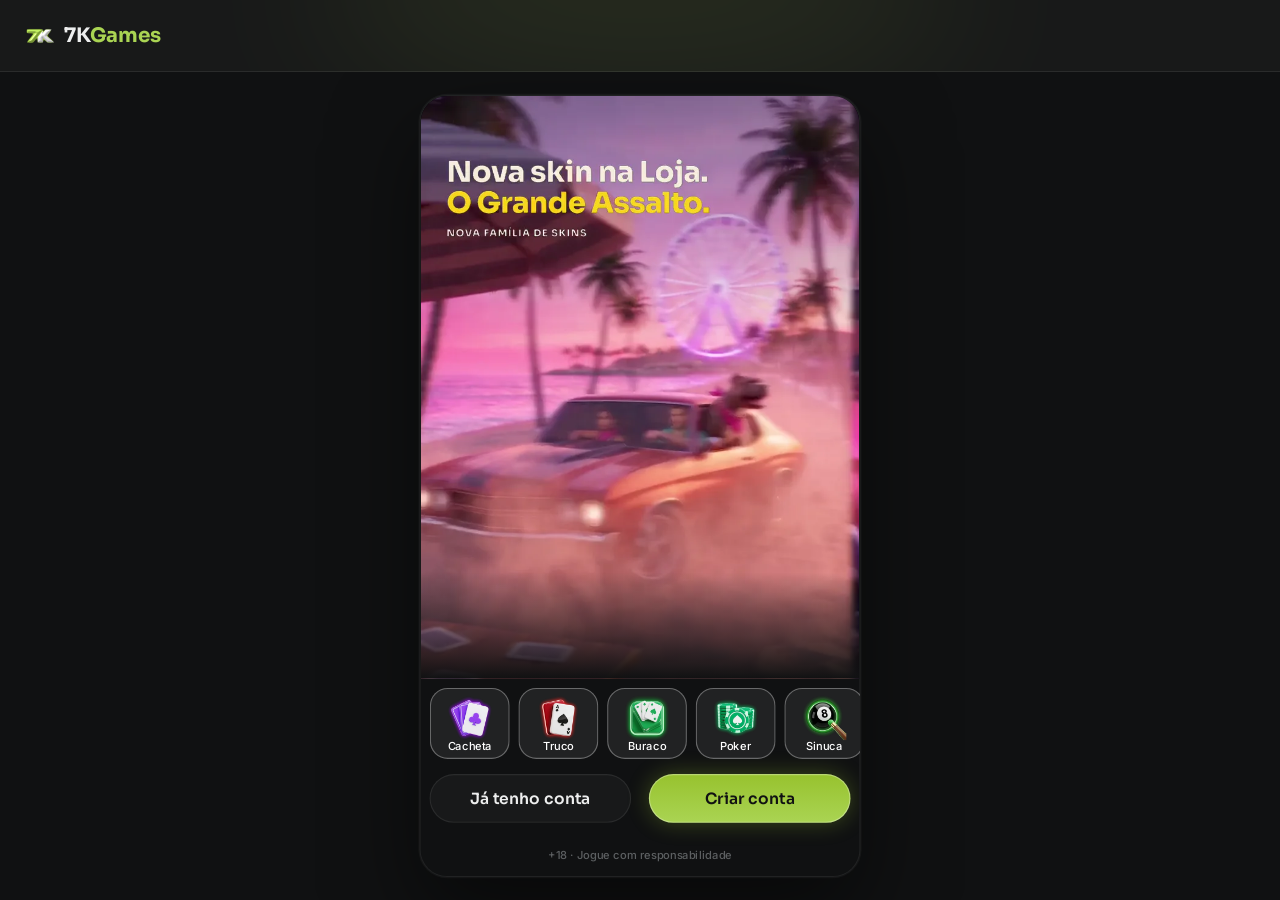
==== commit 8fa8a363: "Login com o vídeo da O Grande Assalto (6 s em loop, sem áudio) e a família no banner principal da Lo" ====
--- a/index.html
+++ b/index.html
@@ -13,11 +13,11 @@
 <link rel="preconnect" href="https://fonts.googleapis.com">
 <link rel="preconnect" href="https://fonts.gstatic.com" crossorigin>
 <link rel="stylesheet" href="https://fonts.googleapis.com/css2?family=Inter:wght@400;500;600;700&family=Sora:wght@600;700;800&display=swap">
-<link rel="stylesheet" href="css/tokens.css?v=7k-11202128">
-<link rel="stylesheet" href="css/ui.css?v=7k-11202128">
-<link rel="stylesheet" href="css/screens.css?v=7k-11202128">
-<link rel="stylesheet" href="css/game.css?v=7k-11202128">
-<link rel="stylesheet" href="css/desk.css?v=7k-11202128">
+<link rel="stylesheet" href="css/tokens.css?v=7k-11202146">
+<link rel="stylesheet" href="css/ui.css?v=7k-11202146">
+<link rel="stylesheet" href="css/screens.css?v=7k-11202146">
+<link rel="stylesheet" href="css/game.css?v=7k-11202146">
+<link rel="stylesheet" href="css/desk.css?v=7k-11202146">
 </head>
 <body>
 <svg width="0" height="0" style="position:absolute" aria-hidden="true">
@@ -76,16 +76,16 @@
   </div>
 </div></div>
 
-<script src="js/core.js?v=7k-11202128"></script>
-<script src="js/ui.js?v=7k-11202128"></script>
-<script src="js/screens.js?v=7k-11202128"></script>
-<script src="js/loja.js?v=7k-11202128"></script>
-<script src="js/social.js?v=7k-11202128"></script>
-<script src="js/torneios.js?v=7k-11202128"></script>
-<script src="js/sala.js?v=7k-11202128"></script>
-<script src="js/games.js?v=7k-11202128"></script>
-<script src="js/sinuca.js?v=7k-11202128"></script>
-<script src="js/desk.js?v=7k-11202128"></script>
-<script src="js/boot.js?v=7k-11202128"></script>
+<script src="js/core.js?v=7k-11202146"></script>
+<script src="js/ui.js?v=7k-11202146"></script>
+<script src="js/screens.js?v=7k-11202146"></script>
+<script src="js/loja.js?v=7k-11202146"></script>
+<script src="js/social.js?v=7k-11202146"></script>
+<script src="js/torneios.js?v=7k-11202146"></script>
+<script src="js/sala.js?v=7k-11202146"></script>
+<script src="js/games.js?v=7k-11202146"></script>
+<script src="js/sinuca.js?v=7k-11202146"></script>
+<script src="js/desk.js?v=7k-11202146"></script>
+<script src="js/boot.js?v=7k-11202146"></script>
 </body>
 </html>
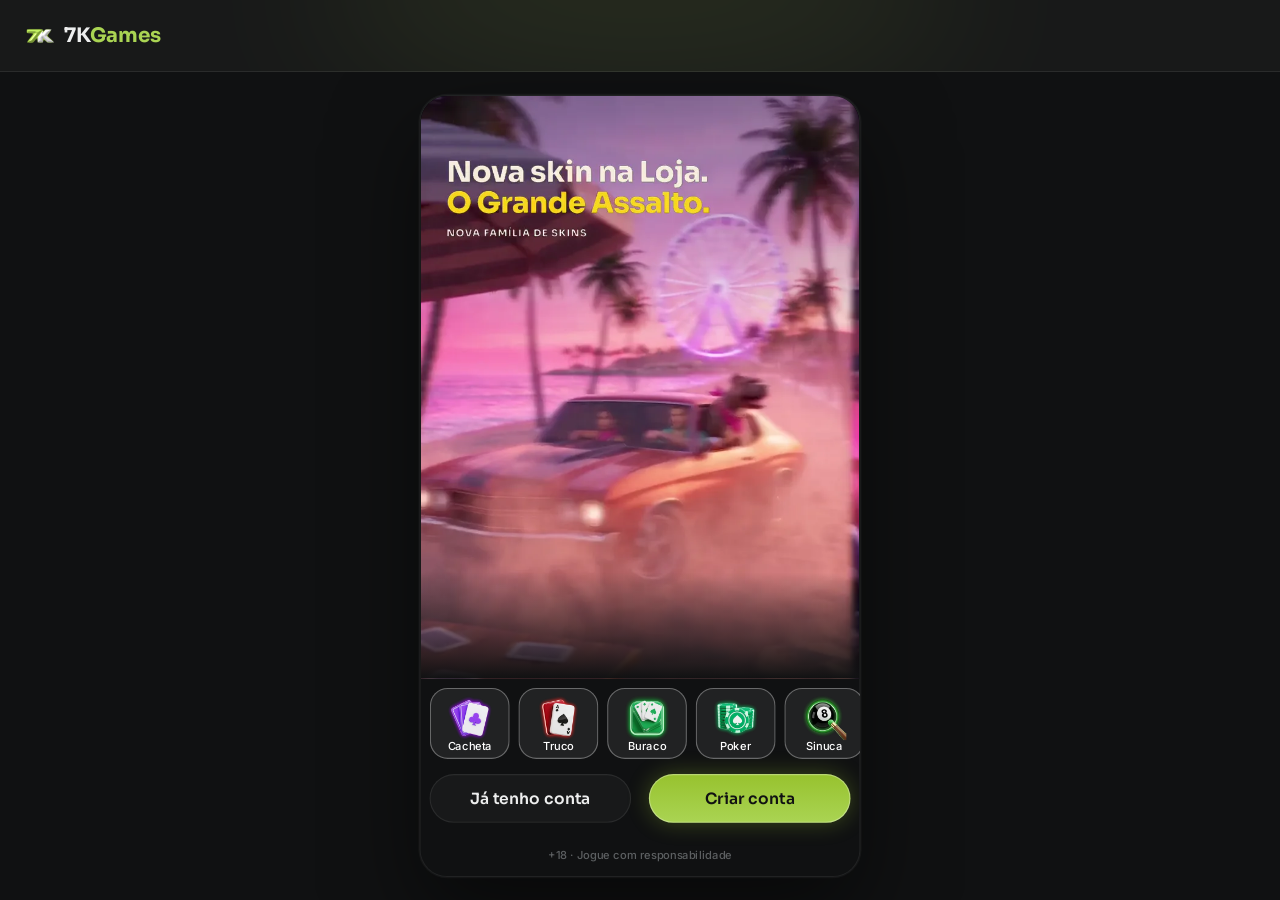
==== commit 4ded74cf: "Chamada TRUCO! com a skin Lendária: quem joga com Jeff ou Lúcia Lendária vê o vídeo do personagem na" ====
--- a/index.html
+++ b/index.html
@@ -13,11 +13,11 @@
 <link rel="preconnect" href="https://fonts.googleapis.com">
 <link rel="preconnect" href="https://fonts.gstatic.com" crossorigin>
 <link rel="stylesheet" href="https://fonts.googleapis.com/css2?family=Inter:wght@400;500;600;700&family=Sora:wght@600;700;800&display=swap">
-<link rel="stylesheet" href="css/tokens.css?v=7k-11202146">
-<link rel="stylesheet" href="css/ui.css?v=7k-11202146">
-<link rel="stylesheet" href="css/screens.css?v=7k-11202146">
-<link rel="stylesheet" href="css/game.css?v=7k-11202146">
-<link rel="stylesheet" href="css/desk.css?v=7k-11202146">
+<link rel="stylesheet" href="css/tokens.css?v=7k-11241016">
+<link rel="stylesheet" href="css/ui.css?v=7k-11241016">
+<link rel="stylesheet" href="css/screens.css?v=7k-11241016">
+<link rel="stylesheet" href="css/game.css?v=7k-11241016">
+<link rel="stylesheet" href="css/desk.css?v=7k-11241016">
 </head>
 <body>
 <svg width="0" height="0" style="position:absolute" aria-hidden="true">
@@ -76,16 +76,16 @@
   </div>
 </div></div>
 
-<script src="js/core.js?v=7k-11202146"></script>
-<script src="js/ui.js?v=7k-11202146"></script>
-<script src="js/screens.js?v=7k-11202146"></script>
-<script src="js/loja.js?v=7k-11202146"></script>
-<script src="js/social.js?v=7k-11202146"></script>
-<script src="js/torneios.js?v=7k-11202146"></script>
-<script src="js/sala.js?v=7k-11202146"></script>
-<script src="js/games.js?v=7k-11202146"></script>
-<script src="js/sinuca.js?v=7k-11202146"></script>
-<script src="js/desk.js?v=7k-11202146"></script>
-<script src="js/boot.js?v=7k-11202146"></script>
+<script src="js/core.js?v=7k-11241016"></script>
+<script src="js/ui.js?v=7k-11241016"></script>
+<script src="js/screens.js?v=7k-11241016"></script>
+<script src="js/loja.js?v=7k-11241016"></script>
+<script src="js/social.js?v=7k-11241016"></script>
+<script src="js/torneios.js?v=7k-11241016"></script>
+<script src="js/sala.js?v=7k-11241016"></script>
+<script src="js/games.js?v=7k-11241016"></script>
+<script src="js/sinuca.js?v=7k-11241016"></script>
+<script src="js/desk.js?v=7k-11241016"></script>
+<script src="js/boot.js?v=7k-11241016"></script>
 </body>
 </html>
--- a/css/screens.css
+++ b/css/screens.css
@@ -681,3 +681,32 @@
 .cmp tr.pr td{color:var(--text-default)}
 .cmp.n4 td,.cmp.n4 th .tag{font-size:11px}
 .unlock .tgs{display:flex;flex-wrap:wrap;justify-content:center;gap:8px}
+
+/* ---------- Inventário (Figma ↳ Inventário · M01 / M01b): tiles 72 do Personalizar em grade de 4 ---------- */
+.inv .pcontent{gap:24px}
+.inv .isec{display:flex;flex-direction:column;gap:8px}
+.inv .isec>h3{margin:0;font:600 16px/1.2 var(--f-display);letter-spacing:-.01em;color:var(--text-default)}
+.inv .igrid{display:grid;grid-template-columns:repeat(4,1fr);gap:12px 8px;justify-items:center}
+.inv .fgrid{display:grid;grid-template-columns:repeat(2,1fr);gap:8px;align-items:stretch}
+.inv .fcard{display:flex;flex-direction:column;gap:8px;padding:8px;border-radius:16px;background:var(--bga-strong-50);box-shadow:inset 0 0 0 1px var(--border-muted);min-width:0}
+.inv .fcard.wide{grid-column:1/-1}
+.inv .fh{display:flex;flex-wrap:wrap;align-items:center;justify-content:space-between;gap:4px;min-height:22px;padding-left:4px}
+.inv .fh b{font:500 10px/1.2 var(--f-ui);color:var(--text-default)}
+.inv .fh b.sub{color:var(--text-subtle)}
+.inv .pair{display:grid;grid-template-columns:repeat(2,1fr);gap:4px;justify-items:center}
+.inv .pair.one{grid-template-columns:1fr}
+.inv .lvls{display:grid;grid-template-columns:repeat(2,1fr);gap:8px}
+.inv .lvl{display:flex;flex-direction:column;align-items:flex-start;gap:4px}
+.inv .lvl .pair{align-self:stretch}
+.inv .more{display:flex;align-items:center;justify-content:center;gap:4px;margin-top:auto;padding:4px 0;background:none;border:0;font:500 10px/1.2 var(--f-ui);color:var(--text-link);cursor:pointer}
+.inv .more svg{width:12px;height:12px;fill:currentColor;color:currentColor}
+.inv .more svg.dn{transform:rotate(90deg)}
+.inv .more svg.up{transform:rotate(-90deg)}
+.ctile.itl{cursor:pointer}
+.ctile.itl .mini img.ph{width:100%;height:100%;object-fit:cover}
+.ctile.itl .mini>.ic{width:40px;height:40px}
+.ctile.itl .mini .ck{position:absolute;right:4px;top:4px;width:16px;height:16px;border-radius:50%;z-index:2;background:var(--btn-secondary-border) url("data:image/svg+xml,%3Csvg xmlns='http://www.w3.org/2000/svg' viewBox='0 0 12 12'%3E%3Cpath d='M2.5 6.2l2.2 2.2 4.8-4.9' fill='none' stroke='%23fff' stroke-width='1.8' stroke-linecap='round' stroke-linejoin='round'/%3E%3C/svg%3E") center/10px no-repeat}
+.cues{position:relative;width:72px;height:72px}
+.cues i{position:absolute;left:-14px;top:34px;width:100px;height:4px;border-radius:2px;background:linear-gradient(90deg,#3d7bff 0 3%,#f4f2ea 3% 7%,#f0d9a6 7% 52%,#c9ced6 52% 55%,var(--cc) 55% 100%);box-shadow:0 1px 2px #0008}
+.cues i:first-child{transform:rotate(135deg)}
+.cues i:last-child{transform:rotate(45deg)}
--- a/css/game.css
+++ b/css/game.css
@@ -73,6 +73,7 @@
 .rval b{font:800 40px/1 var(--f-display);letter-spacing:-.02em;color:#ffc841;font-variant-numeric:tabular-nums}
 .rval img{width:36px;height:36px}
 .rval.muted b{color:#c9ced3;font-size:32px} .rval.muted img{width:28px;height:28px;filter:grayscale(1)}
+.call.res.der .rval.muted b{color:#ff6b6e} .call.res.der .rval.muted img{filter:none}
 .rval.pop{animation:rvPop .35s cubic-bezier(.3,1.6,.5,1)}
 @keyframes rvIn{from{opacity:0;transform:scale(.6)}}
 @keyframes rvPop{50%{transform:scale(1.12)}}
@@ -343,14 +344,20 @@
 .call.fam .pill.pos{background:var(--sysa-success-25);box-shadow:inset 0 0 0 1px var(--border-muted);color:var(--text-success)}
 .call.fam .resp{animation-delay:1.05s}
 .call.fam .btn.raise{height:48px;width:220px;border-radius:24px;background:var(--bga-strong-75);box-shadow:inset 0 0 0 1px var(--hl);color:#fff;font:600 16px/1.2 var(--f-display);-webkit-backdrop-filter:blur(12px);backdrop-filter:blur(12px)}
-/* respostas · aceitaram: clarão e o shape acena · correram: a cor apaga pra cinza, o shape afunda, as letras caem */
+/* respostas · aceitaram: clarão e o shape acena · correram: a cor apaga pro vermelho, o shape afunda, as letras caem */
 .call.fam.acc .cveil::after{animation:cfFlash .5s ease-out}
 @keyframes cfFlash{from{opacity:.45}to{opacity:0}}
 .call.fam.acc .cf-shape .cf-body.in{animation:cfNod .55s cubic-bezier(.3,1.6,.5,1)}
 @keyframes cfNod{30%{transform:translateY(-14px) scale(1.07)}}
 .call.fam.acc .cf-shape{--spd:.55}
-.call.fam.run .cveil::before{filter:grayscale(1) brightness(.5)}
-.call.fam.run .cf-shape{filter:grayscale(1) brightness(.8);transition:filter .6s}
+.call.fam.run .cveil::before{filter:brightness(.55)}
+.call.fam.run .cf-shape{filter:brightness(.62);transition:filter .6s}
+/* vermelho no lugar do cinza (DS: apaga .45 + avermelha em modo Cor, system-error #ef4452): pinta o fundo e o shape, os textos ficam por cima */
+.call.fam .crt{position:absolute;left:-100vw;right:-100vw;top:-100vh;bottom:-100vh;background:#ef4452;mix-blend-mode:color;opacity:0;pointer-events:none;transition:opacity .7s}
+.call.res .crt{inset:0}
+.call.fam.run .crt{opacity:1}
+.call.fam .ccol>:not(.cf-shape):not(.crt),.call.res.der .rcol>:not(.cf-shape):not(.crt){position:relative;z-index:1}
+.call.res.der .rcol{z-index:auto}
 .call.fam.run .cf-win video,.call.fam.run .cf-win img{filter:brightness(.9)}
 .call.fam.run .cf-shape .cf-body.in{animation:cfSink .7s cubic-bezier(.4,0,.3,1) forwards}
 @keyframes cfSink{to{transform:translateY(22px) rotate(-5deg) scale(.94)}}
@@ -360,9 +367,37 @@
 @keyframes cfFallK{to{transform:translate(-40px,320px) rotate(-70deg);opacity:0}}
 .call.fam .cf-shape.dead .cf-fxb,.call.fam .cf-shape.dead .cf-fxf{opacity:0;transition:opacity .5s}
 .call.fam .cf-shape.dead>.cf-pole,.call.fam .cf-shape.dead>.cf-net,.call.fam .cf-shape.dead>.cf-stripes{opacity:.2;transition:opacity .5s} .call.fam .cf-shape.dead.off>.cf-stripes,.call.fam .cf-shape.dead.fall>*:not(.cf-body){opacity:0}
-.call.fam.run .cword .w{color:#c9ced3}
+.call.fam.run .cword .w{color:#ff6b6e}
 .call.fam.run .cword i{--sy:10px;--sr:6deg;animation:cfDropL .5s calc(var(--i) * .06s) cubic-bezier(.3,1.5,.5,1) backwards,cfSag .9s calc(.7s + var(--i) * .05s) ease-in-out forwards}
 .call.fam.run .cword i:nth-child(odd){--sy:7px;--sr:-8deg} .call.fam.run .cword i:nth-child(3n){--sy:14px;--sr:11deg}
+/* ---------- chamada com a skin Lendária (DS truco-call ◇ Style=Lendária) · o vídeo 9:16 de quem fala ocupa a tela toda (sem shape) e por cima vêm degradê, selo Lendária, palavra, valor e botões ---------- */
+.call.lend .cveil::before{display:none}
+.call.lend .lv{position:absolute;inset:0;overflow:hidden;background:#120a1e;animation:cfWipe .46s .1s cubic-bezier(.65,0,.25,1) backwards}
+.call.lend .lv video{position:absolute;inset:0;width:100%;height:100%;object-fit:cover;object-position:50% 0;transform:scale(var(--z,1));transform-origin:50% 28%;animation:lvIn .8s .12s cubic-bezier(.2,.9,.3,1) backwards;transition:transform .7s cubic-bezier(.3,.8,.3,1),filter .7s}
+@keyframes lvIn{from{transform:scale(1.22);filter:brightness(2) saturate(.5)}}
+/* cada aumento chega mais perto e escurece um pouco */
+.call.lend.lvl2{--z:1.05;--dk:.1} .call.lend.lvl3{--z:1.1;--dk:.18} .call.lend.lvl4{--z:1.15;--dk:.26}
+.call.lend .ldk,.call.lend .lgrad,.call.lend .lglow{position:absolute;pointer-events:none}
+.call.lend .ldk{inset:0;background:#000;opacity:var(--dk,0)}
+.call.lend .lgrad{inset:0;background:linear-gradient(180deg,rgba(9,6,20,.6) 0%,rgba(9,6,20,0) 15%),linear-gradient(0deg,rgba(9,6,20,.95) 0%,rgba(16,8,32,.82) 28%,rgba(22,8,38,.38) 48%,rgba(22,8,38,0) 64%);animation:cfFade .4s .3s backwards}
+.call.lend .lglow{left:0;right:0;bottom:0;height:52%;background:radial-gradient(90% 62% at 50% 100%,rgba(255,79,163,.42),rgba(142,92,255,.2) 48%,transparent 74%);mix-blend-mode:screen;animation:cfFade .5s .45s backwards;transition:opacity .7s}
+.call.lend.lvl4 .lglow{animation:cfFade .5s .45s backwards,lBeat .55s .9s ease-in-out infinite alternate}
+@keyframes lBeat{to{opacity:.55}}
+.call.lend .sw.a{background:#ff4fa3} .call.lend .sw.b{background:#8e5cff}
+/* conteúdo embaixo, sobre a parte escura do degradê (acima dos botões) */
+.call.lend .ccol{top:auto;bottom:calc(236px + env(safe-area-inset-bottom,0px))}
+.call.lend.ans .ccol{bottom:calc(140px + env(safe-area-inset-bottom,0px))}
+.call.lend .ltag{box-shadow:0 4px 12px #8e5cff73;animation:lTag .35s .45s cubic-bezier(.3,1.6,.5,1) backwards}
+@keyframes lTag{from{transform:scale(.4);opacity:0}}
+.call.lend .cwho{margin-top:8px}
+/* respostas entram sem varrida (a mesa já estava coberta) · aceitaram: clarão e o vídeo dá um tranco pra frente · correram: apaga pro vermelho */
+.call.lend.ans{--z:1.06}
+.call.lend.ans .lv{animation:cfFade .15s backwards} .call.lend.ans .lv video,.call.lend.ans .lgrad,.call.lend.ans .lglow,.call.lend.ans .ltag{animation:none}
+.call.lend.acc .lv video{animation:lNod .55s cubic-bezier(.3,1.6,.5,1)}
+@keyframes lNod{35%{transform:scale(calc(var(--z,1) + .06))}}
+.call.lend.run .lv video{--z:1;filter:brightness(.6)}
+.call.lend.run .lglow{opacity:.6}
+@media (prefers-reduced-motion:reduce){.call.lend .lv,.call.lend .lv video,.call.lend .ltag{animation:none!important}}
 @keyframes cfDropL{from{transform:translateY(-60px);opacity:0}}
 @keyframes cfSag{to{transform:translateY(var(--sy)) rotate(var(--sr))}}
 /* shape: .cf-body entra do jeito da família · efeitos atrás (.cf-fxb) e na frente (.cf-fxf) */
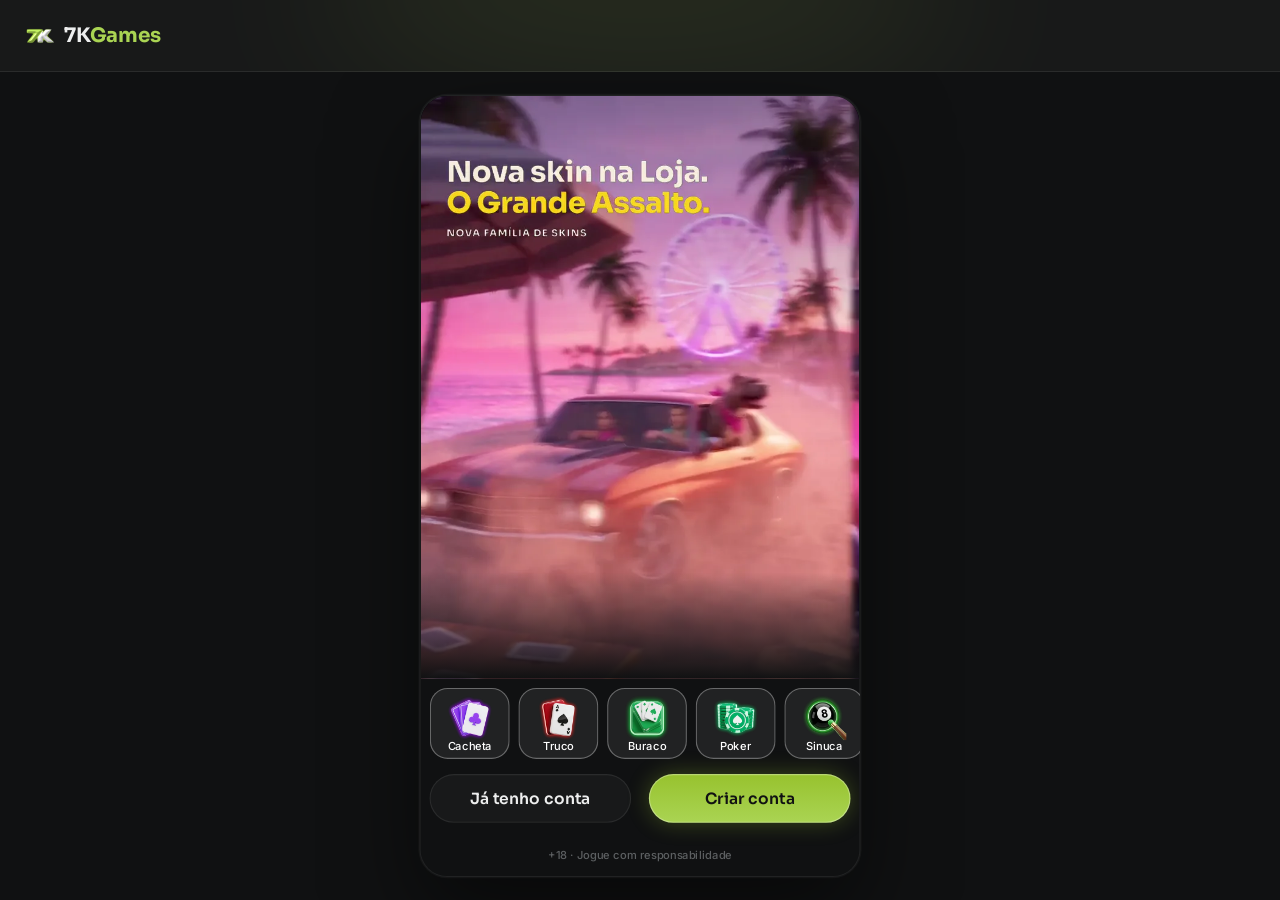
==== commit 01ff3841: "Missões: botão redondo com anel contador abaixo da Loja na Home, item no menu do computador e a tela" ====
--- a/index.html
+++ b/index.html
@@ -13,11 +13,12 @@
 <link rel="preconnect" href="https://fonts.googleapis.com">
 <link rel="preconnect" href="https://fonts.gstatic.com" crossorigin>
 <link rel="stylesheet" href="https://fonts.googleapis.com/css2?family=Inter:wght@400;500;600;700&family=Sora:wght@600;700;800&display=swap">
-<link rel="stylesheet" href="css/tokens.css?v=7k-11241016">
-<link rel="stylesheet" href="css/ui.css?v=7k-11241016">
-<link rel="stylesheet" href="css/screens.css?v=7k-11241016">
-<link rel="stylesheet" href="css/game.css?v=7k-11241016">
-<link rel="stylesheet" href="css/desk.css?v=7k-11241016">
+<link rel="stylesheet" href="css/tokens.css?v=7k-11261736">
+<link rel="stylesheet" href="css/ui.css?v=7k-11261736">
+<link rel="stylesheet" href="css/screens.css?v=7k-11261736">
+<link rel="stylesheet" href="css/game.css?v=7k-11261736">
+<link rel="stylesheet" href="css/desk.css?v=7k-11261736">
+<link rel="stylesheet" href="css/missoes.css?v=7k-11261736">
 </head>
 <body>
 <svg width="0" height="0" style="position:absolute" aria-hidden="true">
@@ -76,16 +77,17 @@
   </div>
 </div></div>
 
-<script src="js/core.js?v=7k-11241016"></script>
-<script src="js/ui.js?v=7k-11241016"></script>
-<script src="js/screens.js?v=7k-11241016"></script>
-<script src="js/loja.js?v=7k-11241016"></script>
-<script src="js/social.js?v=7k-11241016"></script>
-<script src="js/torneios.js?v=7k-11241016"></script>
-<script src="js/sala.js?v=7k-11241016"></script>
-<script src="js/games.js?v=7k-11241016"></script>
-<script src="js/sinuca.js?v=7k-11241016"></script>
-<script src="js/desk.js?v=7k-11241016"></script>
-<script src="js/boot.js?v=7k-11241016"></script>
+<script src="js/core.js?v=7k-11261736"></script>
+<script src="js/ui.js?v=7k-11261736"></script>
+<script src="js/screens.js?v=7k-11261736"></script>
+<script src="js/loja.js?v=7k-11261736"></script>
+<script src="js/social.js?v=7k-11261736"></script>
+<script src="js/torneios.js?v=7k-11261736"></script>
+<script src="js/sala.js?v=7k-11261736"></script>
+<script src="js/missoes.js?v=7k-11261736"></script>
+<script src="js/games.js?v=7k-11261736"></script>
+<script src="js/sinuca.js?v=7k-11261736"></script>
+<script src="js/desk.js?v=7k-11261736"></script>
+<script src="js/boot.js?v=7k-11261736"></script>
 </body>
 </html>
--- a/css/missoes.css
+++ b/css/missoes.css
@@ -0,0 +1,135 @@
+/* EstrelaGames · Missões (Figma ✲ Missões, aprovado 26/11 · DS ❖ Missões) — mesmos tons da Home: blocos strong-25 sem borda, itens com borda de 8% */
+
+/* ---------- coluna da direita do palco (games · right): Loja + Missões, 8 px entre eles ---------- */
+.home .stage .gr{position:absolute;right:8px;top:20px;z-index:3;display:flex;flex-direction:column;align-items:center;gap:8px;width:72px}
+.home .stage .gr .lojab{position:relative;right:auto;top:auto;z-index:2;flex:none}
+
+/* ---------- botão de Missões (DS missions-button): só o círculo, anel contador, rótulo em pílula e selo · loop de 2 s como a Loja ---------- */
+.misb{position:relative;z-index:1;flex:none;width:72px;height:72px;cursor:pointer;color:var(--text-on-color)}
+.misb .disc,.misb .arc,.misb .pulse{position:absolute;left:4px;top:0;width:64px;height:64px;border-radius:50%}
+.misb .disc{background:#212223;box-shadow:0 0 8px #3b82f666}
+.misb .arc{background:conic-gradient(#5ec8ff,#3b82f6 calc(var(--p) * .5%),#7c5cff calc(var(--p) * 1%),#ffffff1f 0);-webkit-mask:radial-gradient(farthest-side,transparent calc(100% - 4px),#000 calc(100% - 4px));mask:radial-gradient(farthest-side,transparent calc(100% - 4px),#000 calc(100% - 4px));filter:drop-shadow(0 0 3px #5ec8ff99)}
+.misb .pulse{box-shadow:inset 0 0 0 2px #5ec8ff;opacity:0;animation:misPulse 2s ease-out infinite}
+.misb .ic{position:absolute;left:14px;top:10px;width:44px;height:44px;animation:lojaIc 2s ease-in-out infinite}
+.misb .lb{position:absolute;left:50%;bottom:0;transform:translateX(-50%);padding:2px 8px;border-radius:999px;background:var(--bga-strong-75);box-shadow:inset 0 0 0 1px var(--border-muted);font:500 10px/12px var(--f-ui);white-space:nowrap}
+.misb .tag{position:absolute;right:-2px;top:-6px;padding:2px 8px;font-size:12px;animation:lojaTag 2s ease-in-out infinite}
+.misb.nov .disc{box-shadow:0 0 8px #ff73007a}
+.misb.nov .arc{background:conic-gradient(#ffd800,#ffb000 50%,#ff7300);filter:drop-shadow(0 0 3px #ff9900aa)}
+.misb.nov .pulse{box-shadow:inset 0 0 0 2px #ffb000}
+.misb .fire{position:absolute;left:4px;top:-28px;width:64px;height:64px;transform-origin:50% 90%;animation:misFire 2s ease-in-out infinite}
+@keyframes misPulse{0%{opacity:.9;transform:scale(1)}40%,100%{opacity:0;transform:scale(1.2)}}
+@keyframes misFire{0%,100%{transform:scale(1) rotate(0)}15%{transform:scale(1.08) rotate(-2deg)}30%{transform:scale(.96) rotate(-4deg)}45%{transform:scale(1.06) rotate(0)}60%{transform:scale(.98) rotate(3deg)}80%{transform:scale(1.05) rotate(-3deg)}}
+@media (prefers-reduced-motion:reduce){.misb,.misb *{animation:none}}
+
+/* ---------- tela ---------- */
+.mis .content{display:flex;flex-direction:column;gap:12px;padding:4px 8px calc(24px + env(safe-area-inset-bottom,0px))} /* sem navbar: abre pelo botão da Home */
+
+/* card de nível (DS loyalty-level-card ↕ Size=Small): insígnia da patente (patent-badge Default), a mesma insígnia grande e apagada à direita, degradê na cor da patente */
+.lvc{position:relative;overflow:hidden;flex:none;display:flex;flex-direction:column;align-items:center;gap:4px;padding:16px;border-radius:20px;background:var(--bga-strong-25);box-shadow:inset 0 0 0 1px var(--border-muted);cursor:pointer}
+.lvc::before{content:"";position:absolute;inset:0;background:linear-gradient(180deg,var(--pc),transparent);opacity:.22;pointer-events:none}
+.lvc .bg{position:absolute;right:-73px;top:50%;width:192px;height:192px;margin-top:-96px;opacity:.12;pointer-events:none}
+.lvc .pat{position:relative;width:56px;height:56px;filter:drop-shadow(0 4px 10px #8fa3b880)}
+.lvc .nm{position:relative;font:800 20px/24px var(--f-display);color:var(--text-default)}
+.lvc .pts{position:relative;display:flex;align-items:center;gap:6px;height:21px;font:500 14px/21px var(--f-ui);color:var(--text-muted)}
+.lvc .pts b{font-weight:700;color:var(--text-default);transition:color .2s}
+.lvc .gain{display:none;padding:0 8px;border-radius:999px;background:var(--sysa-success-25);color:var(--text-success);font:700 12px/18px var(--f-ui)}
+.lvc.rec .pts b{color:var(--text-success)}
+.lvc.rec .gain{display:inline-block;animation:gainPop .3s ease-out}
+.lvc .prog{position:relative;flex:none;width:100%;margin-top:4px}
+.lvc .prog i{transition:none}
+.lvc small{position:relative;margin-top:4px;font:500 10px/1.2 var(--f-ui);color:var(--text-muted)}
+@keyframes gainPop{0%{transform:scale(.6);opacity:0}70%{transform:scale(1.12)}100%{transform:scale(1);opacity:1}}
+.fly-pat{position:fixed;z-index:9999;pointer-events:none;filter:drop-shadow(0 4px 8px #0008)}
+
+/* login diário (DS daily-login): sequência com fogo, 7 dias, o Dia 7 dourado com presente */
+.lgc{flex:none;display:flex;flex-direction:column;gap:12px;padding:16px;border-radius:16px;background:var(--bga-strong-25)}
+.lgc .top{display:flex;align-items:center;gap:12px}
+.lgc .top>.ic{width:40px;height:40px;flex:none}
+.lgc .tx{flex:1;min-width:0;display:flex;flex-direction:column;gap:4px}
+.lgc .tx b{font:500 16px/1.2 var(--f-ui);color:var(--text-default)}
+.lgc .tx small{font:500 10px/1.2 var(--f-ui);color:var(--text-muted)}
+.lgc .streak{flex:none;display:flex;align-items:center;gap:4px;padding:4px 10px 4px 4px;border-radius:999px;background:#ff730029}
+.lgc .streak .ic{width:20px;height:20px}
+.lgc .streak b{font:700 12px/18px var(--f-ui);color:var(--text-prize)}
+.lgc .days{display:flex;gap:4px}
+.lgc .day{position:relative;flex:1;min-width:0;height:84px;display:flex;flex-direction:column;align-items:center;justify-content:center;gap:4px;padding:8px 2px;border-radius:12px;background:var(--bga-strong-25);box-shadow:inset 0 0 0 1px var(--border-muted)}
+.lgc .day small{font:500 8px/1 var(--f-ui);color:var(--text-muted)}
+.lgc .day .art{width:24px;height:24px;display:grid;place-items:center}
+.lgc .day .art .ic{width:24px;height:24px}
+.lgc .day .art .hex{width:22px;height:24px} /* só o hexágono da patente (patent-badge Small), do tamanho do check */
+.lgc .day b{font:500 10px/1 var(--f-ui);color:var(--text-default)}
+.lgc .day.res b{color:var(--text-muted);opacity:.56}
+.lgc .day.hoje{background:var(--bga-secondary-16);box-shadow:inset 0 0 0 2px var(--glow-blue),0 0 20px var(--glow-info)}
+.lgc .day.hoje small,.lgc .day.hoje b{color:var(--text-on-color)}
+.lgc .day.gift{flex:none;width:72px;background:linear-gradient(180deg,#ffb0003d,#ffb0000f);box-shadow:none}
+.lgc .day.gift::after{content:"";position:absolute;inset:0;border-radius:12px;padding:1px;background:linear-gradient(90deg,#ffd800,#ffb000 50%,#ff7300);-webkit-mask:linear-gradient(#000 0 0) content-box,linear-gradient(#000 0 0);-webkit-mask-composite:xor;mask:linear-gradient(#000 0 0) content-box exclude,linear-gradient(#000 0 0);pointer-events:none}
+.lgc .day.gift .art,.lgc .day.gift .art .ic{width:40px;height:40px}
+.lgc .day.gift small,.lgc .day.gift b{color:var(--text-prize)}
+.lgc .day.gift b{font:700 12px/18px var(--f-ui)}
+.lgc .day.gift.hoje{box-shadow:0 0 12px #ff990066}
+.lgc .day.gift.res{background:var(--bga-strong-25);box-shadow:inset 0 0 0 1px var(--border-muted)}
+.lgc .day.gift.res::after{display:none}
+.lgc .day.gift.res .art .ic{width:24px;height:24px}
+.lgc .nx{display:flex;align-items:center;justify-content:center;gap:8px;padding:10px;border-radius:20px;background:var(--bga-strong-25);box-shadow:inset 0 0 0 1px var(--border-muted);font:500 10px/1 var(--f-ui);color:var(--text-muted)}
+.lgc .nx .ic{width:20px;height:20px}
+.lgc .nx b{font:700 12px/18px var(--f-ui);color:var(--text-default)}
+.lgc .nx .v{font:700 12px/18px var(--f-ui);color:var(--text-prize)}
+.lgc .rule{text-align:center;font:500 8px/1.2 var(--f-ui);color:var(--text-muted)}
+.btn.pressed{transform:scale(.96);filter:brightness(.85)}
+
+/* lista de missões (DS mission-card) */
+.mlist{flex:none;display:flex;flex-direction:column;gap:12px;padding:16px;border-radius:16px;background:var(--bga-strong-25)}
+.mlist .mh{display:flex;align-items:center;gap:12px}
+.mlist .mh .tx{flex:1;min-width:0;display:flex;flex-direction:column;gap:4px}
+.mlist .mh .tx b{font:800 20px/24px var(--f-display);color:var(--text-default)}
+.mlist .mh .tx small{font:500 10px/1.2 var(--f-ui);color:var(--text-muted)}
+.mlist .novas{flex:none;display:flex;align-items:center;gap:6px;padding:6px 10px 6px 8px;border-radius:12px;background:var(--bga-strong-50)}
+.mlist .novas .ic{width:20px;height:20px}
+.mlist .novas>span{display:flex;flex-direction:column;gap:2px}
+.mlist .novas small{font:500 8px/1 var(--f-ui);color:var(--text-muted)}
+.mlist .novas b{font:700 12px/18px var(--f-ui);color:var(--text-default)}
+.mlist .rows{display:flex;flex-direction:column;gap:8px}
+.mlist .sub{font:500 12px/1 var(--f-ui);color:var(--text-muted)}
+.mc{display:flex;flex-direction:column;gap:12px;padding:12px;border-radius:16px;background:var(--bga-strong-25);box-shadow:inset 0 0 0 1px var(--border-muted)}
+.mc.ready{background:linear-gradient(90deg,#22c55e38,#22c55e00),var(--bga-strong-25);box-shadow:none}
+.mc .ln{display:flex;align-items:center;gap:12px}
+.mc .tile{flex:none;width:48px;height:48px;border-radius:12px;display:grid;place-items:center;background:var(--gc)}
+.mc .tile .ic{width:40px;height:40px}
+.mc .info{flex:1;min-width:0;display:flex;flex-direction:column;align-items:flex-start;gap:4px}
+.mc .t{font:500 14px/1.25 var(--f-ui);color:var(--text-default)}
+/* descrição da missão (DS mission-card ✎ Description · Paragraph/S, text-muted, até 2 linhas) */
+.mc .ds{font:400 12px/1.5 var(--f-ui);color:var(--text-muted);display:-webkit-box;-webkit-line-clamp:2;-webkit-box-orient:vertical;overflow:hidden}
+.mc .pr{display:flex;align-items:center;gap:8px;width:100%}
+.mc .pr small{font:500 8px/1 var(--f-ui);color:var(--text-muted)}
+.tm{display:inline-flex;align-items:center;gap:4px;padding:2px 8px 2px 4px;border-radius:8px;background:var(--bga-strong-50)}
+.tm .ic{width:16px;height:16px}
+.tm b{font:500 8px/1 var(--f-ui);color:var(--text-muted)}
+.tm b{white-space:nowrap}
+.tm i{font-style:normal}
+.tm.hot{background:#ff730029}
+.tm.hot b{font:700 12px/18px var(--f-ui);color:var(--text-prize)}
+.tm.ok{background:var(--sysa-success-25)}
+.tm.ok b{font:700 12px/18px var(--f-ui);color:var(--text-success)}
+.mc .rt{flex:none;display:flex;flex-direction:column;align-items:flex-end;gap:8px}
+.mc .rw{display:flex;align-items:center;gap:4px;padding:4px 10px 4px 4px;border-radius:999px;background:#ffb0001f}
+.mc .rw .ic{width:20px;height:20px}
+.mc .rw .hex{width:18px;height:20px}
+.mc .rw b{font:800 14px/1 var(--f-display);color:var(--text-prize)}
+.mc.done .tile,.mc.done .t,.mc.done .rw{opacity:.56}
+.mc.done .rw{background:var(--bga-strong-50)}
+.mc.done .rw b{color:var(--text-muted)}
+.mc .feita{display:flex;align-items:center;gap:4px;font:500 10px/1 var(--f-ui);color:var(--text-success)}
+.mc .feita .ic{width:16px;height:16px}
+.mc .steps{display:flex;flex-direction:column;gap:6px}
+.mc .steps .mk{display:flex;justify-content:space-between}
+.mc .steps .mk span{display:flex;align-items:center;gap:4px;padding:2px 8px 2px 4px;border-radius:999px;background:#ffb0001f;font:700 12px/18px var(--f-ui);color:var(--text-prize)}
+.mc .steps .mk span.got{background:var(--sysa-success-25);color:var(--text-success)}
+.mc .steps .mk .ic{width:16px;height:16px}
+.mc .steps .mk .hex{width:15px;height:16px}
+.mc .steps .prog{flex:none;width:100%}
+.mc .steps .lb{display:flex;justify-content:space-between}
+.mc .steps .lb small{font:500 8px/1 var(--f-ui);color:var(--text-muted)}
+
+/* desktop: selo no item Missões do menu da esquerda */
+.dkl .it .tag{margin-left:auto;padding:0 8px;font-size:12px;line-height:20px}
+body.dk-rail .dkl .it .tag{position:absolute;top:4px;right:8px;margin:0;font-size:10px;line-height:16px;padding:0 6px}
